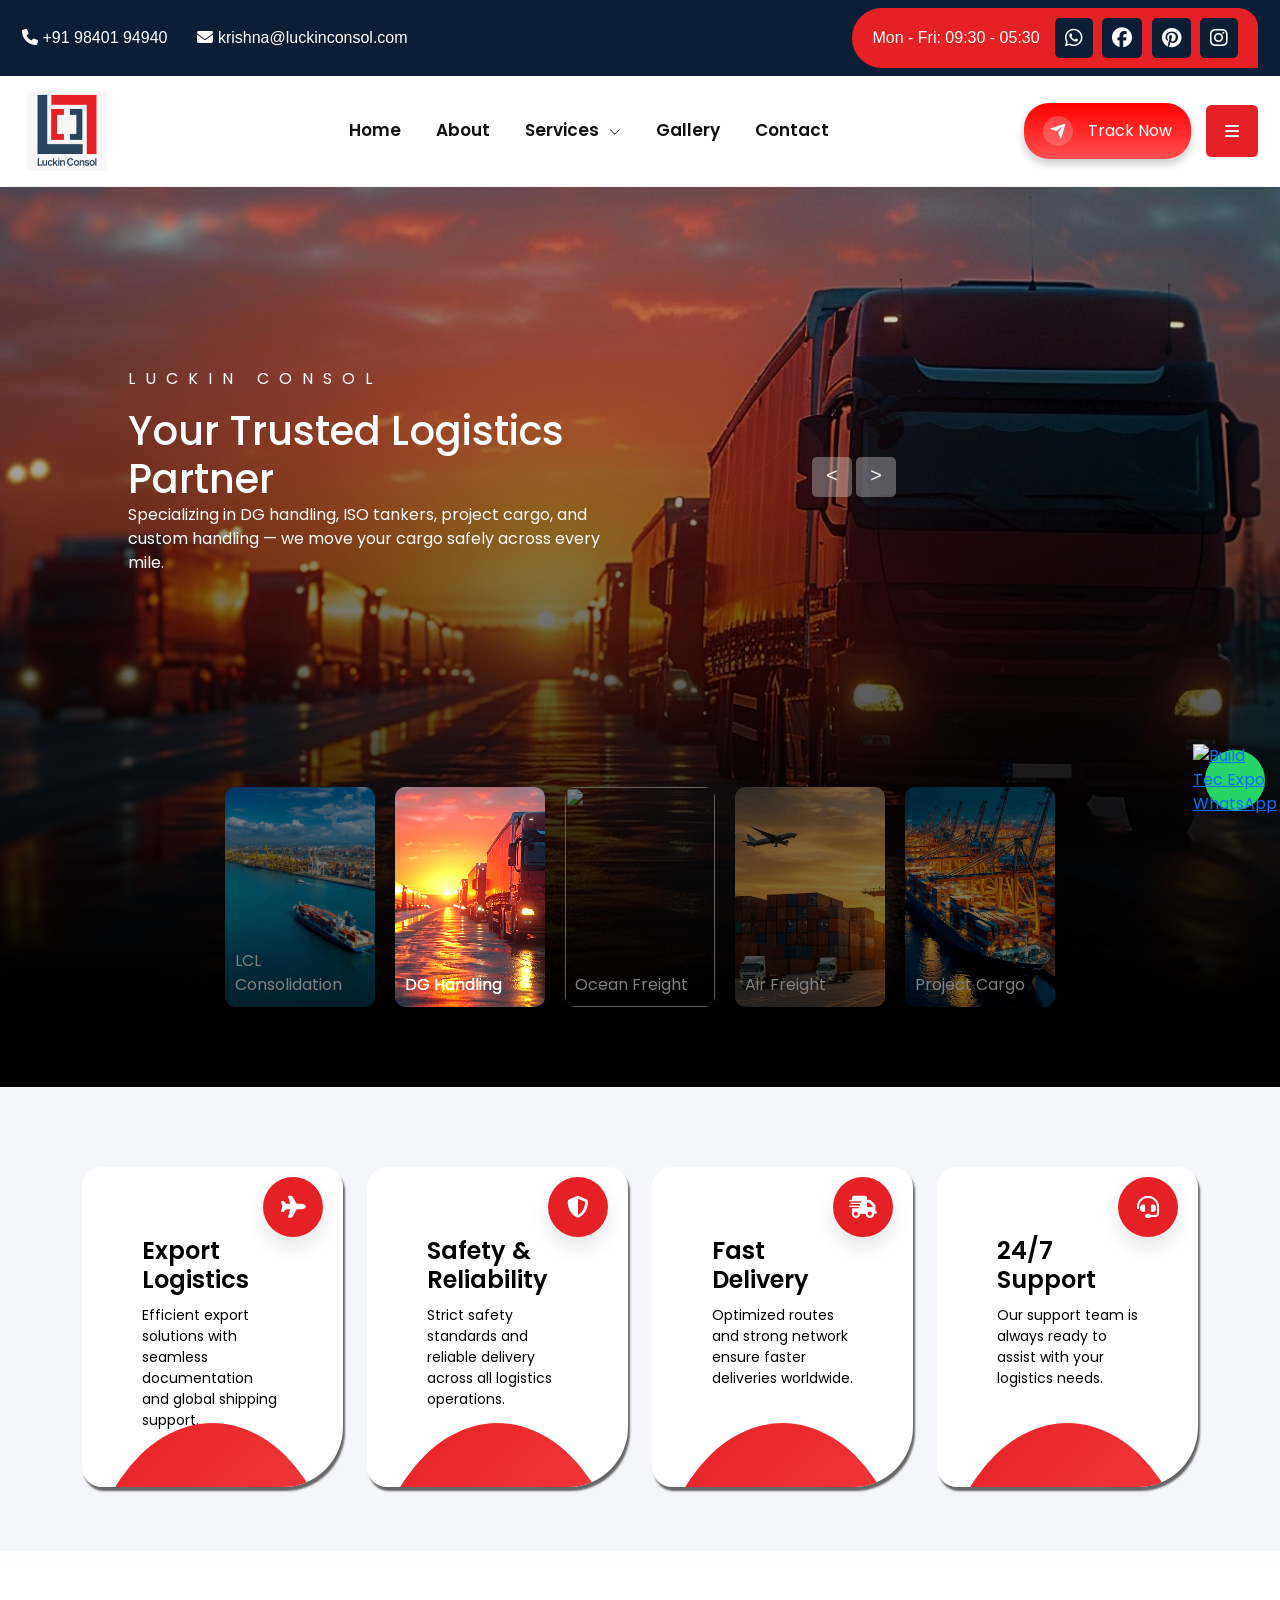
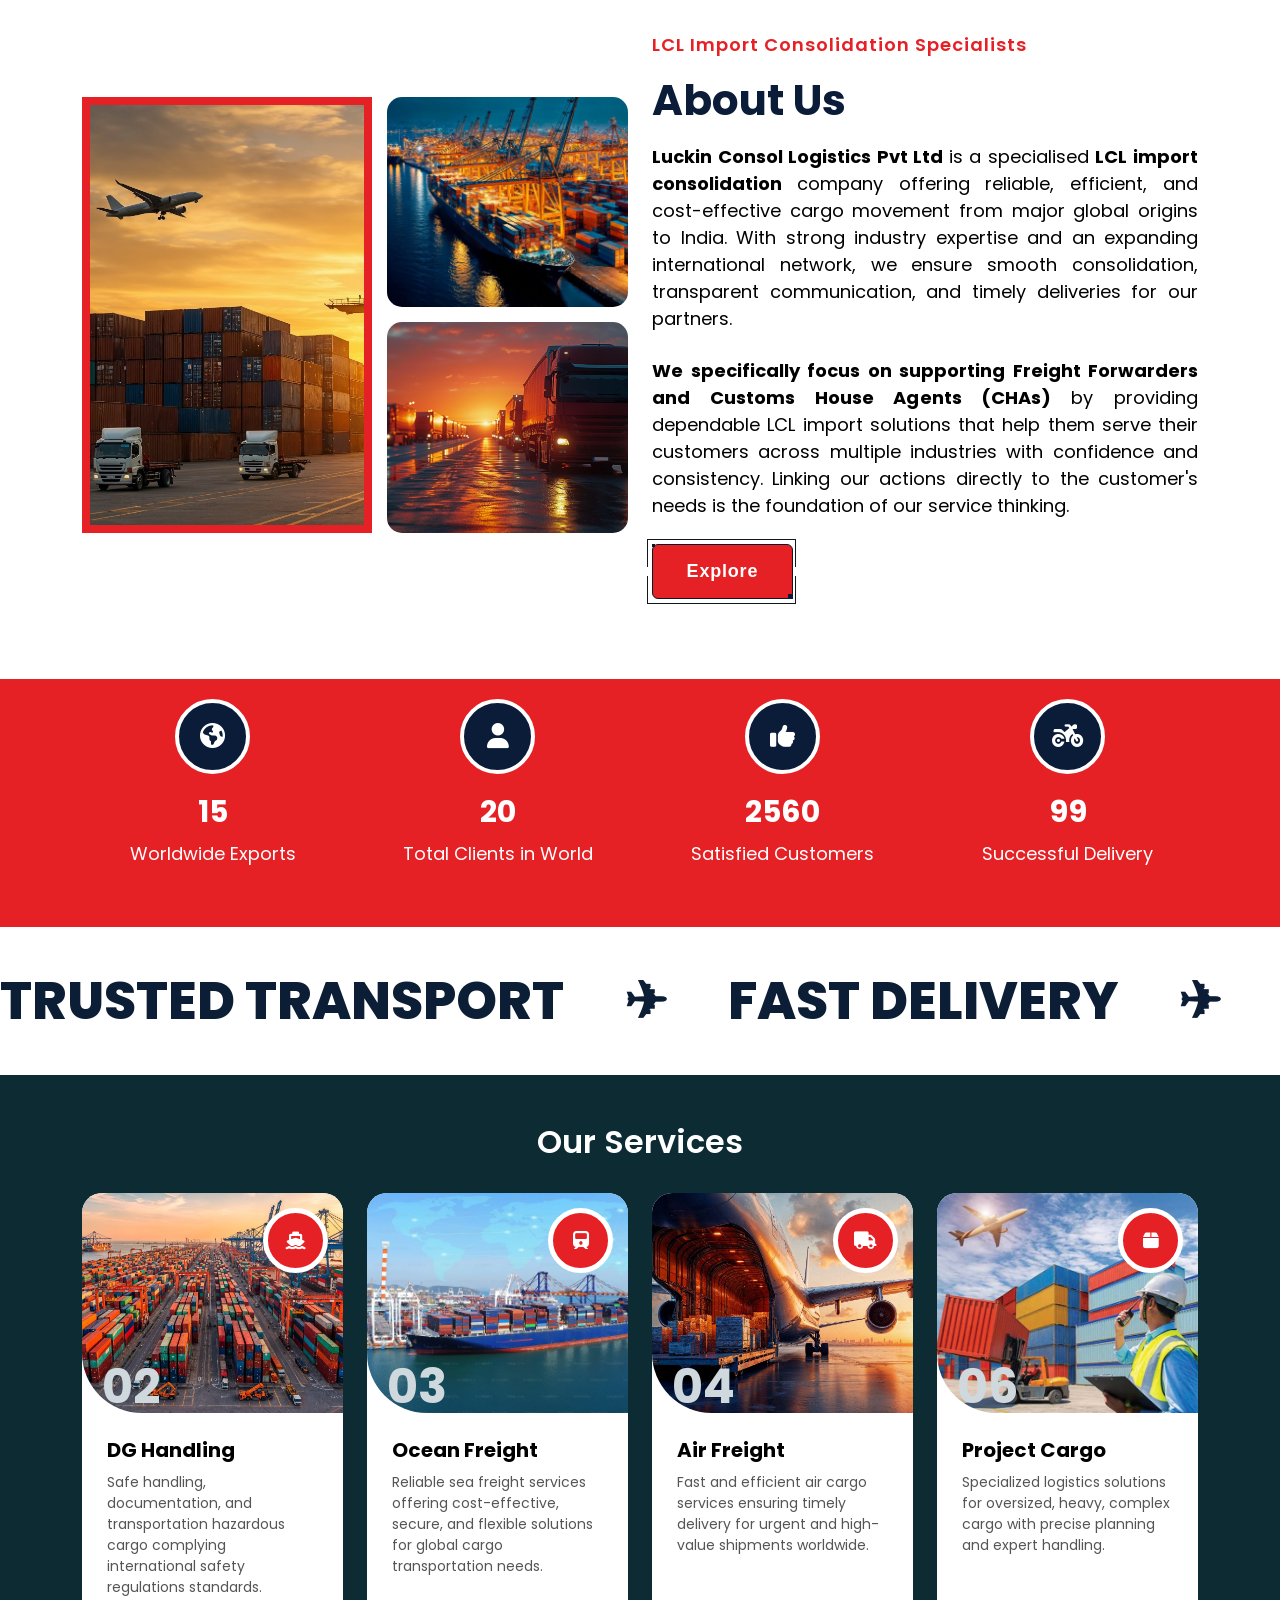
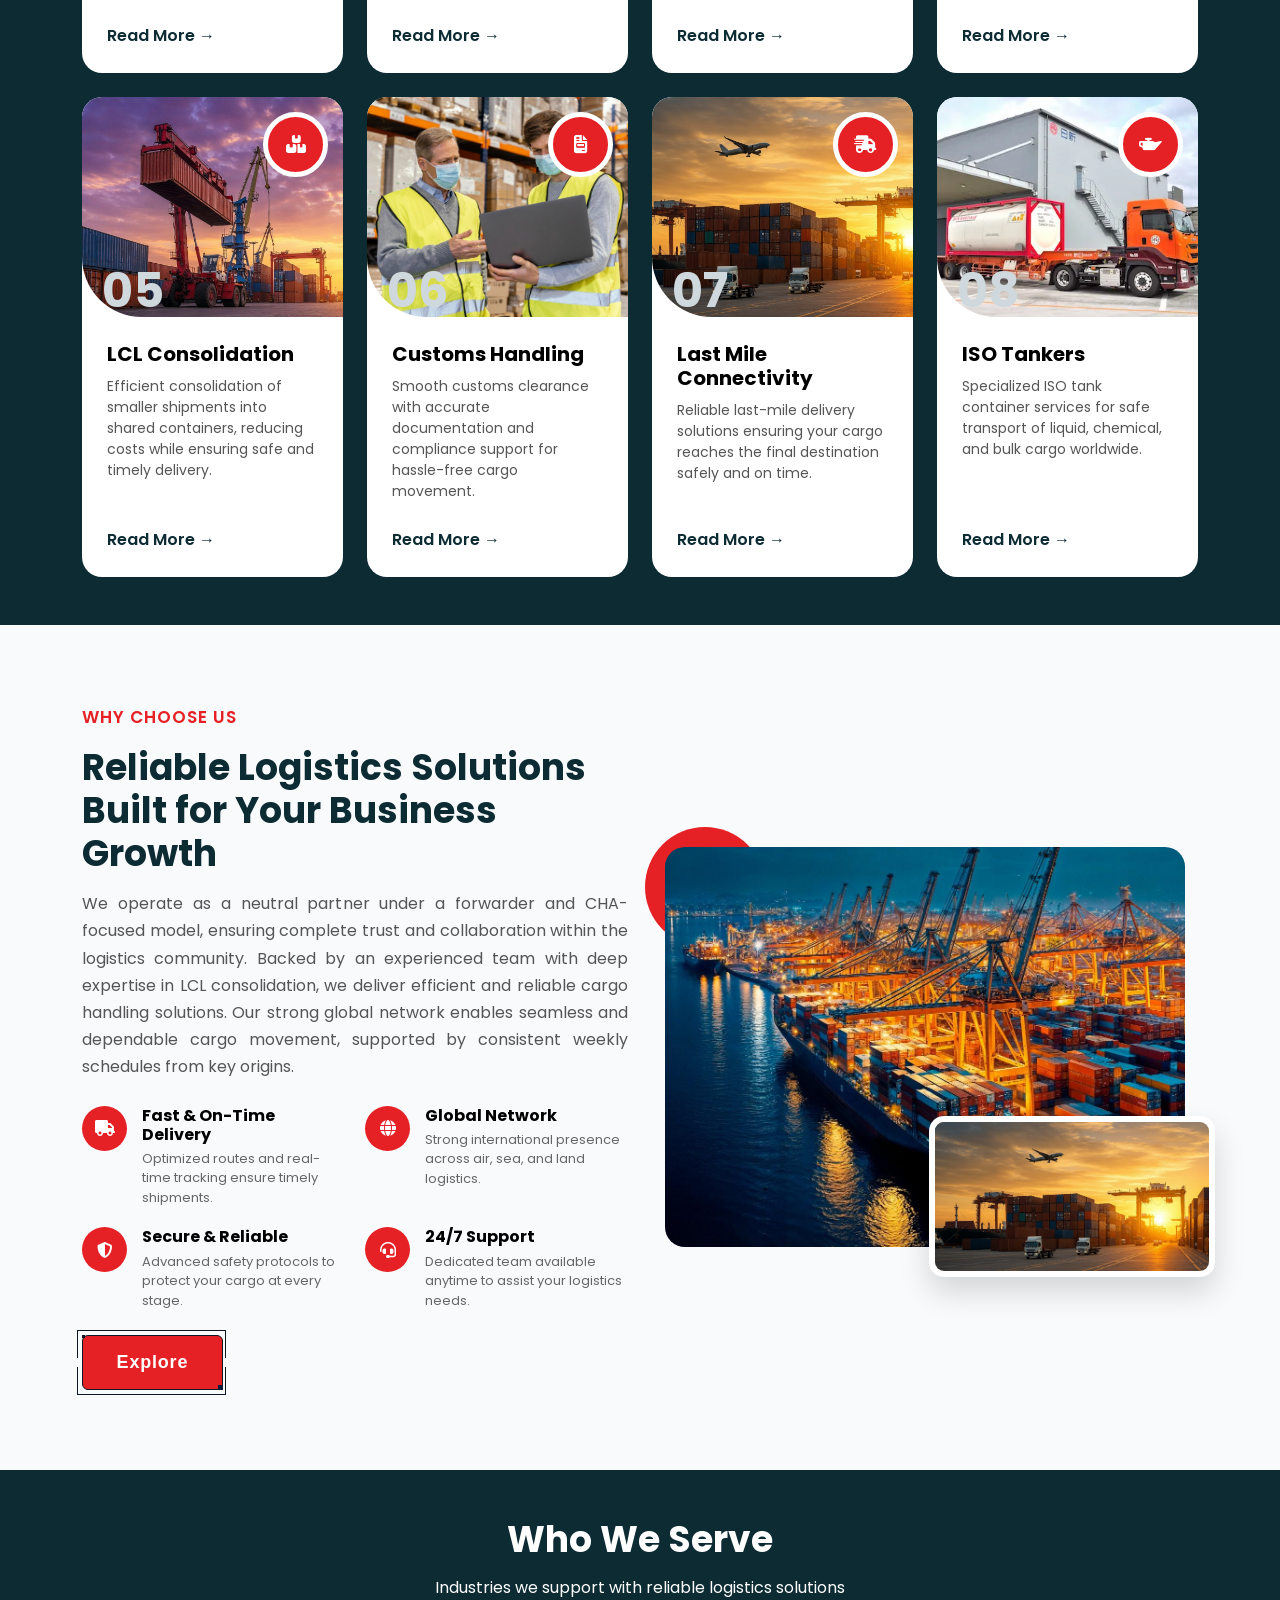
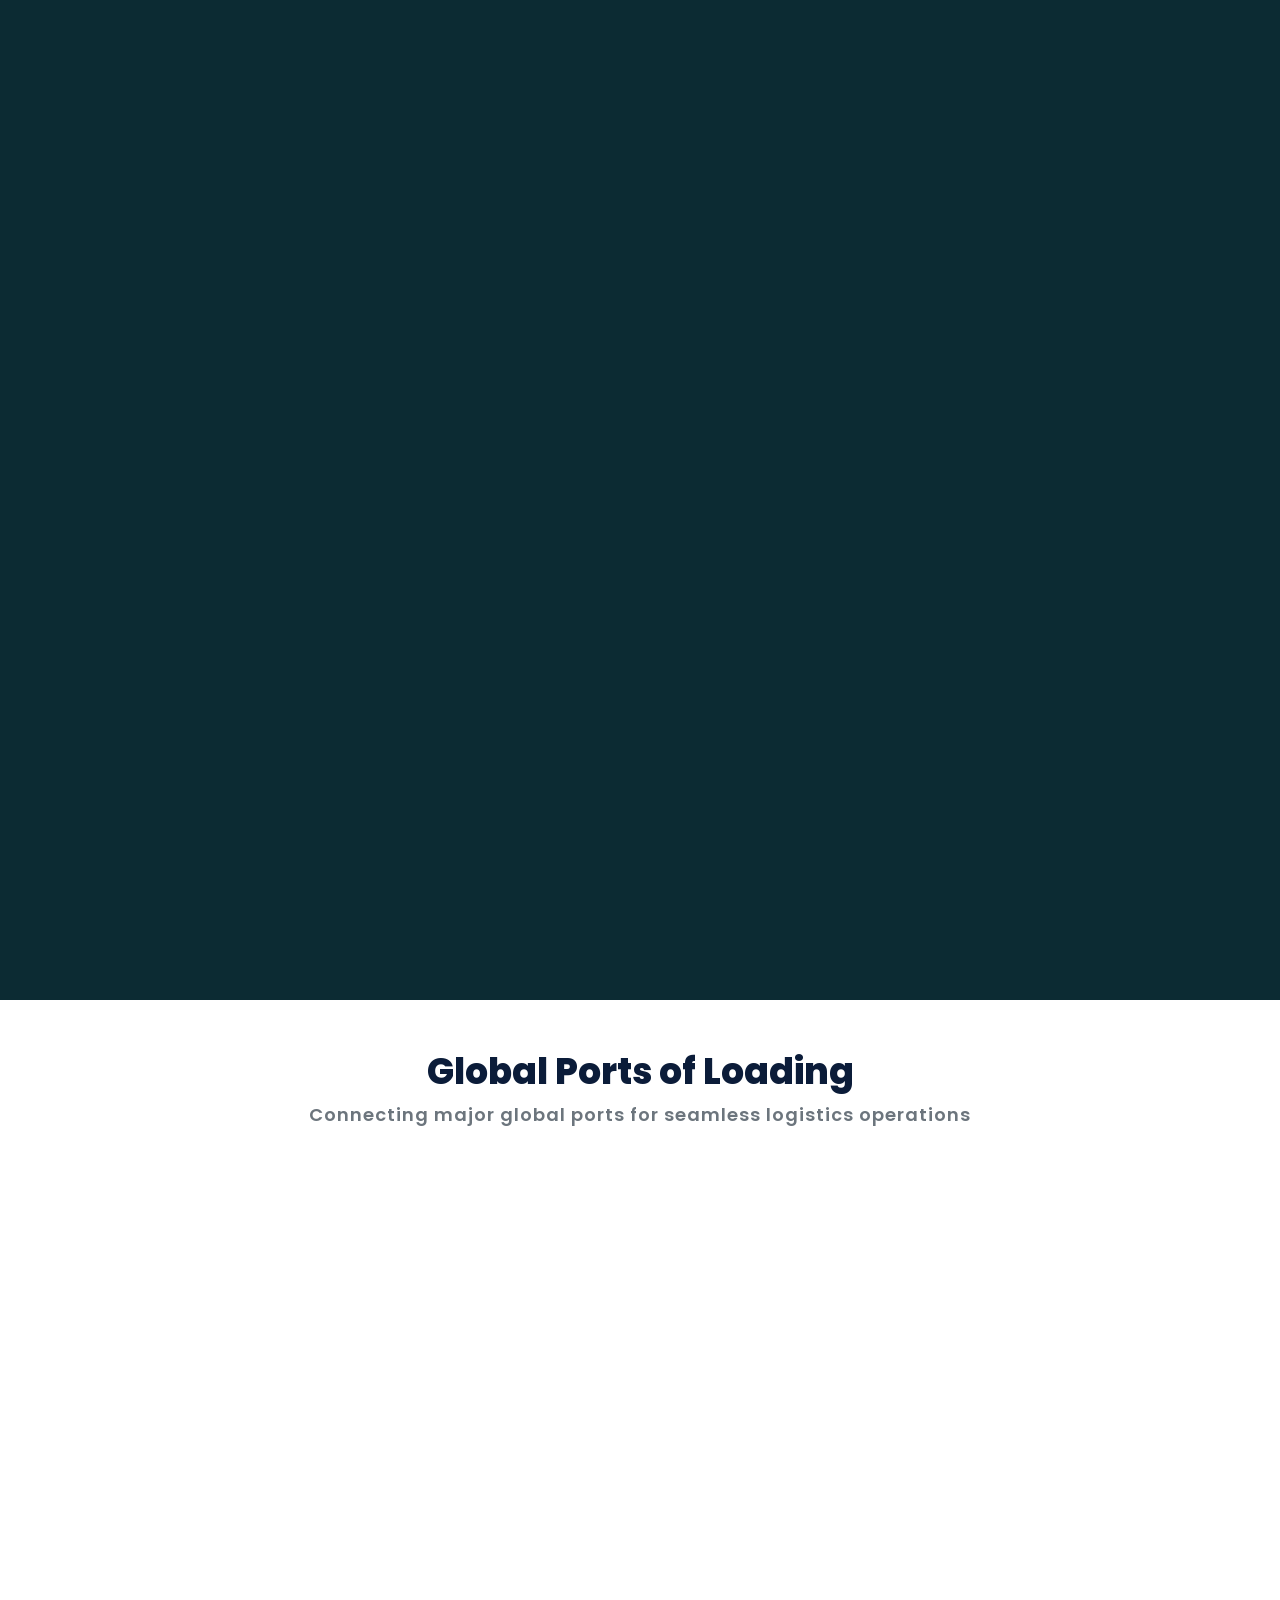
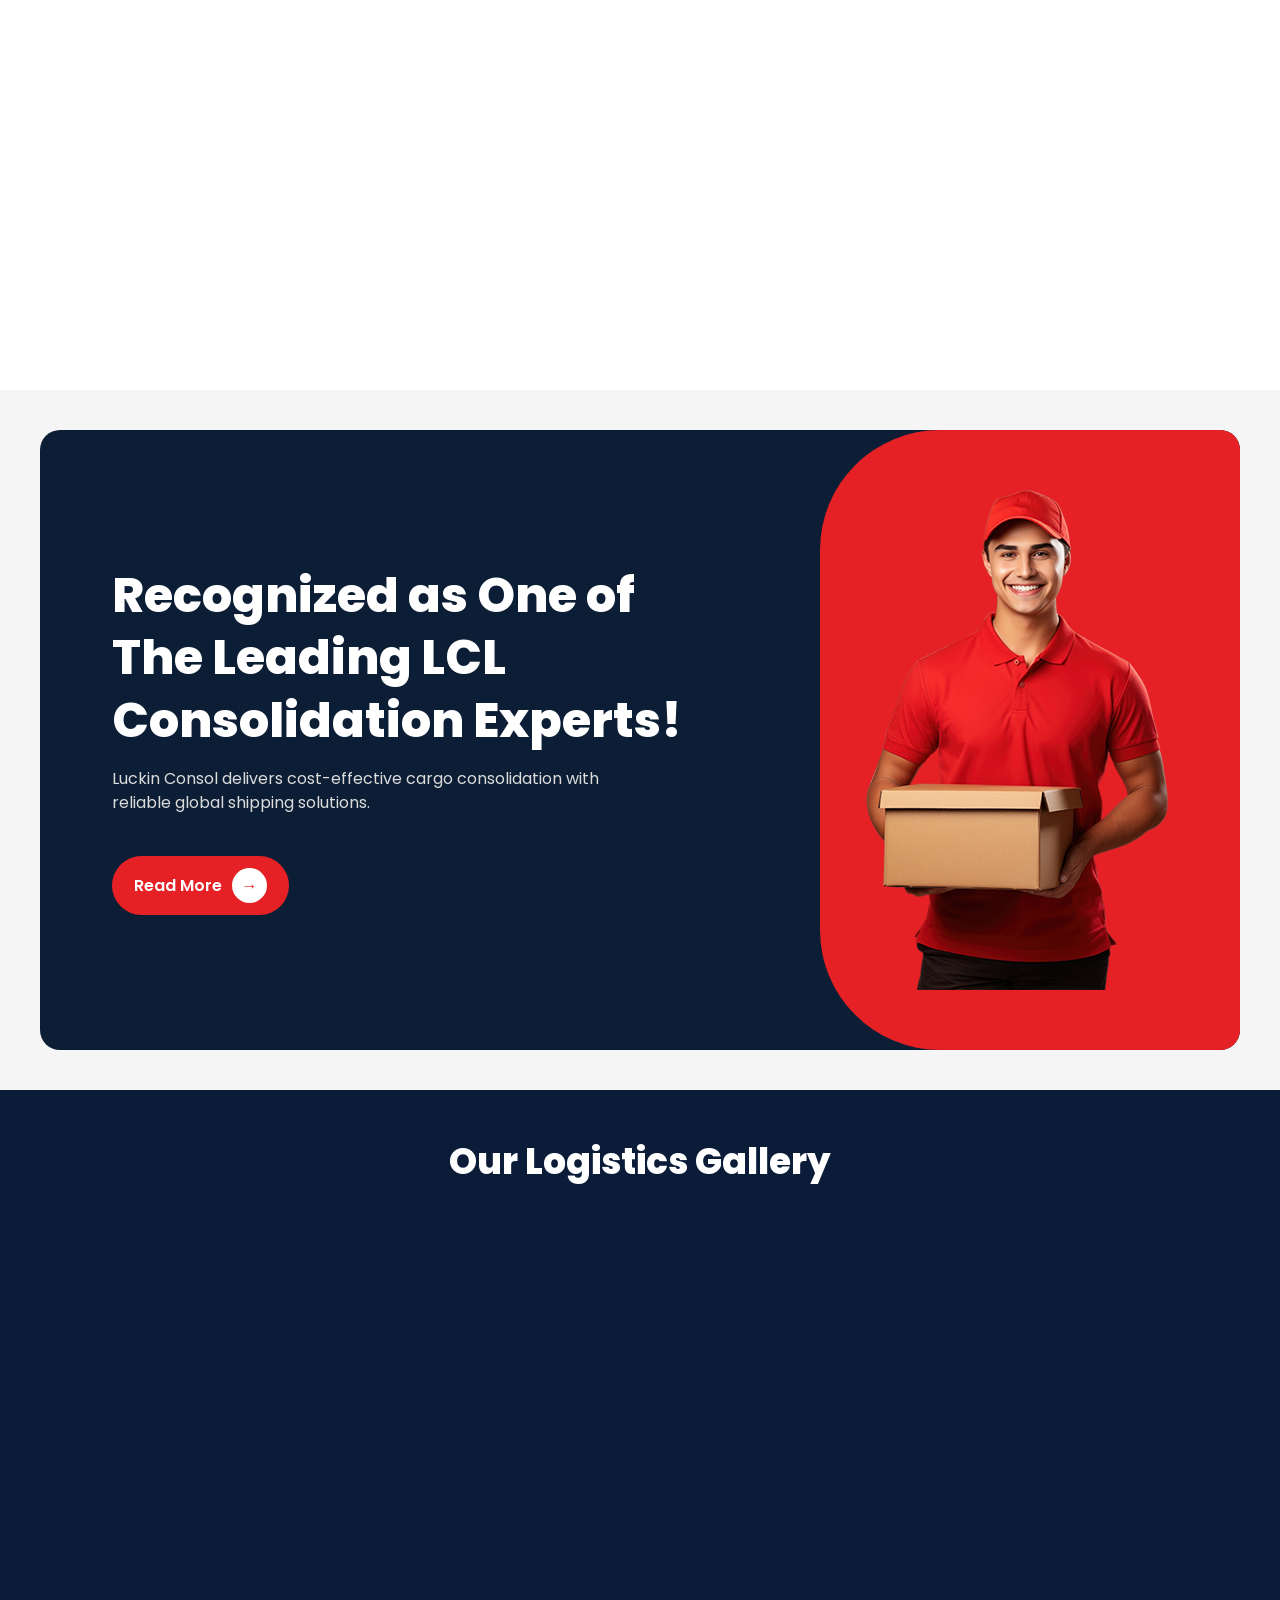
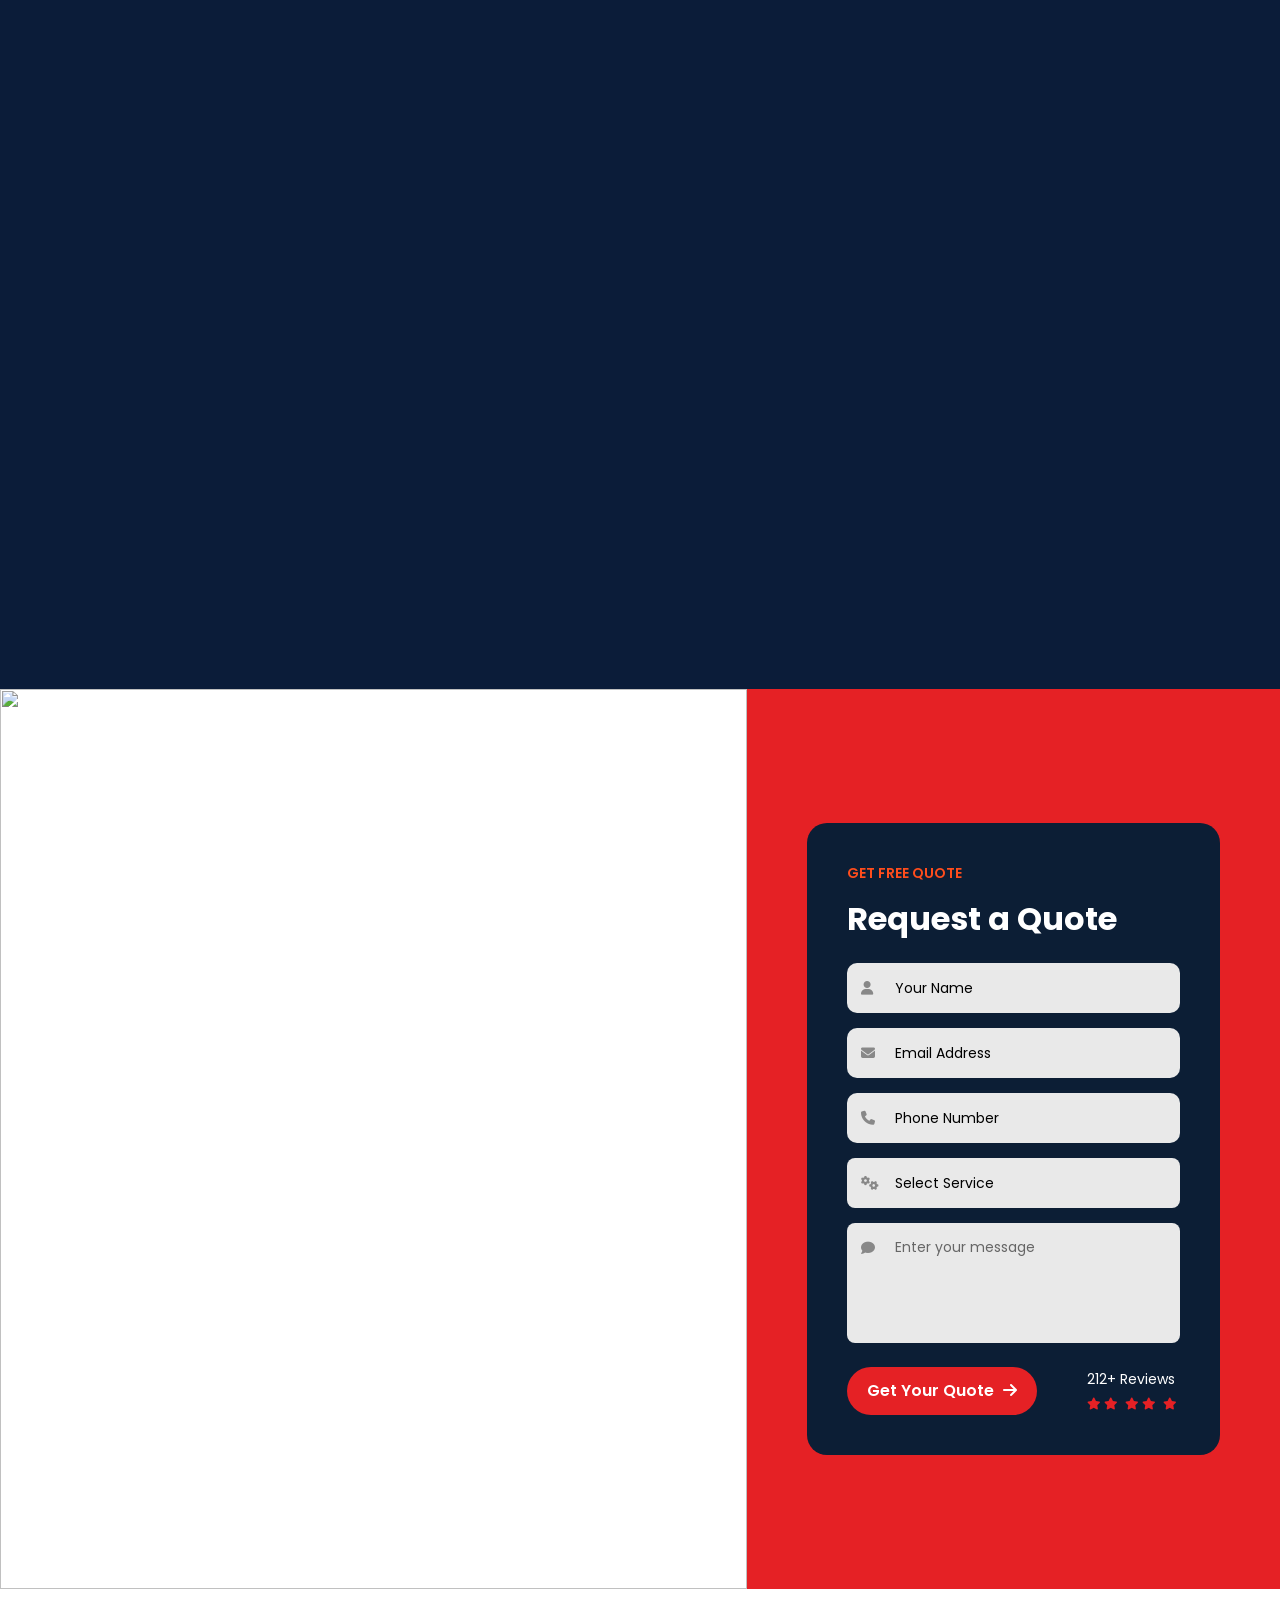
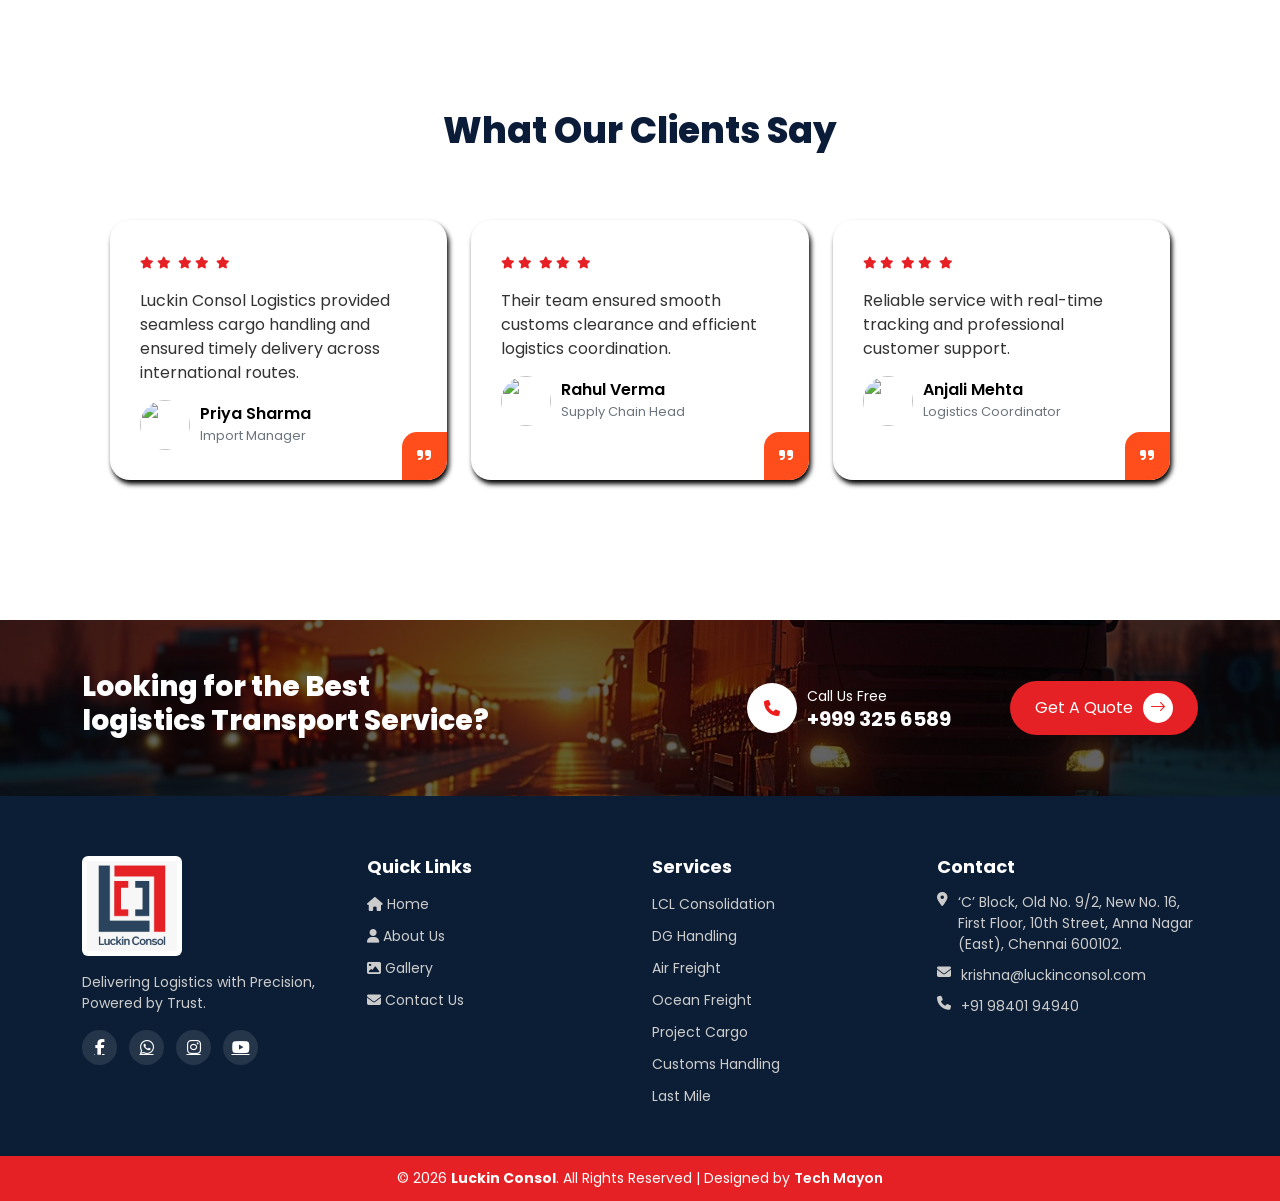
==== index.html @ 315c8190 "add" ====
<!DOCTYPE html>
<html lang="en">
<head>
    <meta charset="UTF-8">
    <meta name="viewport" content="width=device-width, initial-scale=1.0">
    <title>Home</title>
    <link rel="icon" type="image/png" sizes="16x16" href="images/favicon.png">
      <link href="https://cdn.jsdelivr.net/npm/bootstrap@5.3.8/dist/css/bootstrap.min.css" rel="stylesheet">
      <link href="https://unpkg.com/aos@2.3.1/dist/aos.css" rel="stylesheet">
      <link rel="icon" href="images/favicon.ico" type="image/x-icon">
      <link href="https://cdnjs.cloudflare.com/ajax/libs/font-awesome/6.5.0/css/all.min.css" rel="stylesheet">
<link href="https://fonts.googleapis.com/css2?family=Sora:wght@500;600;700&display=swap" rel="stylesheet">
<link rel="stylesheet" href="https://cdnjs.cloudflare.com/ajax/libs/font-awesome/6.5.0/css/all.min.css">
<link href="https://cdn.jsdelivr.net/npm/bootstrap-icons/font/bootstrap-icons.css" rel="stylesheet">
<link href="https://cdnjs.cloudflare.com/ajax/libs/font-awesome/6.5.0/css/all.min.css" rel="stylesheet">
<link href="https://fonts.googleapis.com/css2?family=Poppins:wght@400;600;800&display=swap" rel="stylesheet">

    <link rel="stylesheet" href="style.css">
</head>
<body>

<div id="lkc-preloader">
  <div class="lkc-loader">

    <!-- LOGO / NAME -->
    <h2 class="lkc-logo">Luckin Consol</h2>

    <!-- TRACK -->
    <div class="lkc-track">
      <div class="lkc-container-box"></div>
    </div>

    <!-- LOADING TEXT -->
    <p class="lkc-loading-text">Loading Logistics Experience...</p>

  </div>
</div>

<!-- TOP BAR -->
<div class="topbar">
  <div class="container-fluid d-flex justify-content-between align-items-center">

    <!-- LEFT -->
    <div class="top-left">
      <span><i class="fa-solid fa-phone"></i> +91 98401 94940</span>
      <span><i class="fa-solid fa-envelope"></i> krishna@luckinconsol.com</span>
    </div>

    <!-- RIGHT -->
    <div class="top-right">
      <span>Mon - Fri: 09:30 - 05:30</span>
      <div class="social">
        <a href="https://wa.me/917406213220?text=Hello%2C%20I%20would%20like%20to%20enquire%20about%20AgriPoultry%20Tec%20Expo.%20Could%20you%20please%20provide%20more%20details%20about%20exhibitor%20registration%2C%20stall%20booking%2C%20and%20visitor%20passes%3F" target="_blank" style="color: white;"><i class="fa-brands fa-whatsapp"></i></a>
        <a href="" target="_blank" style="color: white;"><i class="fa-brands fa-facebook"></i></a>
        <a href="" target="_blank" style="color: white;"><i class="fa-brands fa-pinterest"></i></a>
        <a href="" target="_blank" style="color: white;"><i class="fa-brands fa-instagram"></i></a>
      </div>
    </div>

  </div>
</div>



<header class="lx-header-wrapper">
  <div class="container-fluid lx-header-inner">

    <!-- LOGO -->
    <div class="lx-logo">
      <img src="images/mainlogo.jpeg" width="90px" alt="logo">
    </div>

    <!-- DESKTOP MENU -->
    <ul class="lx-nav-menu d-none d-lg-flex align-items-center mb-0">
      <li><a href="index.html">Home</a></li>
      <li><a href="about.html">About</a></li>

      <li class="nav-item dropdown">
        <a class="nav-link lx-service-link" href="#" data-bs-toggle="dropdown">
          Services <i class="bi bi-chevron-down lx-arrow-icon"></i>
        </a>

        <ul class="dropdown-menu lx-dropdown-box">
          <li><a class="dropdown-item" href="lclconsolidation.html">LCL Consolidation</a></li>
          <li><a class="dropdown-item" href="dghandling.html">DG Handling</a></li>
          <li><a class="dropdown-item" href="airfreight.html">Air Freight</a></li>
          <li><a class="dropdown-item" href="oceanfreight.html">Ocean Freight</a></li>
          <li><a class="dropdown-item" href="project.html">Project Cargo</a></li>
          <li><a class="dropdown-item" href="isotanker.html">Iso Tankers</a></li>
          <li><a class="dropdown-item" href="customshandling.html">Customs Handling</a></li>
          <li><a class="dropdown-item" href="lastmileconnectivity.html">Last Mile Connectivity</a></li>
        </ul>
      </li>

      <li><a href="gallery.html">Gallery</a></li>
      <li><a href="contact.html">Contact</a></li>
    </ul>

    <!-- RIGHT SIDE -->
    <div class="lx-right-area">

      <!-- MOBILE MENU BUTTON -->
      

      <!-- DESKTOP SIDEBAR BUTTON -->
     

      <!-- TRACK BUTTON -->
      <!-- From Uiverse.io by vikramsinghnegi --> 
<a href="contact.html" class="btn youtube-button">
  <div class="svg-wrapper-1">
    <div class="svg-wrapper">
      <svg
        height="24"
        width="24"
        viewBox="0 0 24 24"
        xmlns="http://www.w3.org/2000/svg"
      >
        <path d="M0 0h24v24H0z" fill="none"></path>
        <path
          d="M1.946 9.315c-.522-.174-.527-.455.01-.634l19.087-6.362c.529-.176.832.12.684.638l-5.454 19.086c-.15.529-.455.547-.679.045L12 14l6-8-8 6-8.054-2.685z"
          fill="currentColor"
        ></path>
      </svg>
    </div>
  </div>
  <span>Track Now</span>
</a>


 <div class="lx-hamburger-btn d-none d-lg-flex" data-bs-toggle="offcanvas" data-bs-target="#sidebarRight">
        <i class="fa-solid fa-bars"></i>
      </div>

      <div class="lx-hamburger-btn d-lg-none" data-bs-toggle="offcanvas" data-bs-target="#lxMobileMenu">
        <i class="fa-solid fa-bars"></i>
      </div>

    </div>

  </div>
</header>

<div class="offcanvas offcanvas-end sidebar-custom" id="sidebarRight">
  
  <!-- HEADER -->
  <div class="offcanvas-header">
    <img src="images/mainlogo.jpeg" class="sidebar-logo" alt="logo">
    <button class="btn-close btn-close-white" data-bs-dismiss="offcanvas"></button>
  </div>

  <!-- BODY -->
  <div class="offcanvas-body">

    <h4 class="sidebar-title">Luckin Consol Logistics</h4>

    <p class="sidebar-text">
      We specialize in LCL consolidation services, offering cost-effective, secure, and efficient cargo solutions across global shipping networks with reliable delivery and strong logistics support.
    </p>

    <!-- SERVICES -->
    <div class="sidebar-services">
      <h5>Our Services</h5>
      <ul>
        <li>✔ LCL Consolidation</li>
        <li>✔ Ocean Freight</li>
        <li>✔ Air Freight</li>
        <li>✔ Customs Clearance</li>
        <li>✔ Project Cargo</li>
      </ul>
    </div>

    <!-- CTA BUTTON -->
    <a href="contact.html" class="sidebar-btn">Get a Quote →</a>

  </div>
</div>


<!-- MOBILE SIDEBAR -->
<div class="offcanvas offcanvas-start lx-mobile-sidebar" tabindex="-1" id="lxMobileMenu">

  <!-- HEADER -->
  <div class="offcanvas-header">
    <img src="images/mainlogo.jpeg" width="80">
    <button type="button" class="btn-close" data-bs-dismiss="offcanvas"></button>
  </div>

  <!-- BODY -->
  <div class="offcanvas-body">

    <ul class="lx-mobile-menu">

      <li><a href="index.html">Home</a></li>
      <li><a href="about.html">About</a></li>

      <!-- DROPDOWN -->
      <li class="lx-mobile-dropdown">
        <a href="#" class="lx-mobile-toggle">
          Services <i class="bi bi-chevron-down"></i>
        </a>

        <ul class="lx-mobile-submenu">
          <li><a href="lclconsolidation.html">LCL Consolidation</a></li>
          <li><a href="dghandling.html">DG Handling</a></li>
          <li><a href="airfreight.html">Air Freight</a></li>
          <li><a href="oceanfreight.html">Ocean Freight</a></li>
          <li><a href="project.html">Project Cargo</a></li>
          <li><a href="isotanker.html">ISO Tankers</a></li>
          <li><a href="customshandling.html">Customs Handling</a></li>
          <li><a href="lastmileconnectivity.html">Last Mile Connectivity</a></li>
        </ul>
      </li>

      <li><a href="gallery.html">Gallery</a></li>
      <li><a href="contact.html">Contact</a></li>

    </ul>

  </div>
</div>

    <!-- Slider -->
<header>
    <div class="slider" >
       

        <div class="list ">
            <div class="item  active">
                <img src="images/hometwo.jpg" alt="">
                <div class="content">
                    <p>Luckin Consol</p>
                    <h2 style="font-size: 40px;">Seamless Logistics, Global Reach </h2>
                    <p>From LCL consolidation to air & ocean freight, we deliver reliable, efficient, and end-to-end logistics 
                        solutions tailored for your business</p>
            
                </div>
            </div>

             <div class="item">
                <img src="images/homeone.jpg" alt="">
                <div class="content">
                    <p>Luckin Consol</p>
                    <h2 style="font-size: 40px;">Your Trusted Logistics Partner </h2>
                    <p>Specializing in DG handling, ISO tankers, project cargo, and custom handling — we move your cargo 
safely across every mile. </p>
                </div>
            </div>

             <div class="item">
                <img src="images/oceanfreight.jpg" alt="">
                <div class="content">
                    <p>Luckin Consol</p>
                    <h2 style="font-size: 40px;">Fast, Safe & Smart Cargo Solutions </h2>
                    <p>Air freight, ocean freight, and last-mile connectivity — all under one roof to keep your business moving 
forward. 
</p>
                </div>
            </div>

                <div class="item  ">
                <img src="images/homefour.jpg" alt="">
                <div class="content">
                    <p>Luckin Consol</p>
                    <h2 style="font-size: 40px;">Seamless Logistics, Global Reach </h2>
                    <p>From LCL consolidation to air & ocean freight, we deliver reliable, efficient, and end-to-end logistics 
                    solutions tailored for your business</p>
                </div>
            </div>

             <div class="item">
                <img src="images/homefive.jpg" alt="">
                <div class="content">
                    <p>Luckin Consol</p>
                    <h2 style="font-size: 40px;">Your Trusted Logistics Partner </h2>
                    <p>Specializing in DG handling, ISO tankers, project cargo, and custom handling — we move your cargo 
                      safely across every mile. </p>
                </div>
            </div>
        </div>

        <div class="arrows">
            <button id="prev"><</button>
            <button id="next">></button>
        </div>

        <!-- thumbnail image -->

        <div class="thumbnail">
            <div class="item active"> <img src="images/hometwo.jpg" alt=""><div class="content">LCL Consolidation</div></div>
            <div class="item"> <img src="images/homeone.jpg" alt=""><div class="content">DG Handling</div></div>
            <div class="item"> <img src="images/oceanfreight.jpg" alt=""><div class="content">Ocean Freight</div></div>
            <div class="item"> <img src="images/homefour.jpg" alt=""><div class="content">Air Freight</div></div>
            <div class="item"> <img src="images/homefive.jpg" alt=""><div class="content">Project Cargo</div></div>
        </div>

    </div>
    </header>



    
   <section class="lxs-service-section">
  <div class="container">
    <div class="row g-4">

      <!-- CARD -->
      <div class="col-lg-3 col-md-6">
        <div class="lxs-card">
          <div class="lxs-icon">
            <i class="fas fa-plane"></i>
          </div>

          <h4>Export Logistics</h4>
          <p>Efficient export solutions with seamless documentation and global shipping support.</p>

          <div class="lxs-wave"></div>
        </div>
      </div>

      <!-- CARD -->
      <div class="col-lg-3 col-md-6">
        <div class="lxs-card">
          <div class="lxs-icon">
            <i class="fas fa-shield-alt"></i>
          </div>

          <h4>Safety & Reliability</h4>
          <p>Strict safety standards and reliable delivery across all logistics operations.</p>

          <div class="lxs-wave"></div>
        </div>
      </div>

      <!-- CARD -->
      <div class="col-lg-3 col-md-6">
        <div class="lxs-card">
          <div class="lxs-icon">
            <i class="fas fa-truck-fast"></i>
          </div>

          <h4>Fast Delivery</h4>
          <p>Optimized routes and strong network ensure faster deliveries worldwide.</p>

          <div class="lxs-wave"></div>
        </div>
      </div>

      <!-- CARD -->
      <div class="col-lg-3 col-md-6">
        <div class="lxs-card">
          <div class="lxs-icon">
            <i class="fas fa-headset"></i>
          </div>

          <h4>24/7 Support</h4>
          <p>Our support team is always ready to assist with your logistics needs.</p>

          <div class="lxs-wave"></div>
        </div>
      </div>

    </div>
  </div>
</section>


    



   <section class="logistics-section" style="margin-top: -1rem;">
        <div class="container">
            <div class="row align-items-center">

            <!-- LEFT IMAGES -->
            <div class="col-lg-6">
  <div class="lx-about-grid" data-aos="zoom-in">

    <!-- BIG IMAGE -->
    <div class="lx-about-big" style="border: 8px solid #E52125;">
      <img src="images/homefour.jpg" alt="" style="border-radius: 0px;">
    </div>

    <!-- SMALL IMAGES -->
    <div class="lx-about-small">
      <img src="images/homefive.jpg" alt="">
      <img src="images/homeone.jpg" alt="">
    </div>

  </div>
</div>

            <!-- RIGHT CONTENT -->
            <div class="col-lg-6">
                <p class="sub-title" data-aos="fade-down">LCL Import Consolidation Specialists</p>

                <h2 class="main-title" data-aos="fade-down">
                About Us
                </h2>

                <p class="description" data-aos="zoom-in">
                <strong>Luckin Consol Logistics Pvt Ltd </strong> is a specialised <strong> LCL import consolidation </strong> company offering reliable, efficient, and cost-effective cargo movement from major global origins to India. With strong industry expertise and an expanding international network, we ensure smooth consolidation, transparent communication, and timely deliveries for our partners.
                </p>
                <p class="description" data-aos="zoom-in"> <strong>We specifically focus on supporting Freight Forwarders and Customs House Agents (CHAs) </strong> by providing dependable LCL import solutions that help them serve their customers across multiple industries with confidence and consistency.

                Linking our actions directly to the customer's needs is the foundation of our service thinking.</p>
<!-- From Uiverse.io by faizanullah1999 --> 
            <div class="button-borders">
              <a href="about.html" class="btn primary-button" style="font-size: 18px;"> Explore 
              </a>
            </div>


            </div>

            </div>
        </div>
    </section>


    <!-- Google Font -->

  <section class="lx-counter-section" >
  <div class="container">
    <div class="row text-center">

      <!-- ITEM 1 -->
      <div class="col-lg-3 col-md-6 mb-4">
        <div class="lx-counter-box">
          <div class="lx-icon">
            <i class="fa-solid fa-earth-americas"></i>
          </div>
          <h2 class="lx-count" data-count="15">15+</h2>
          <p>Worldwide Exports</p>
        </div>
      </div>

      <!-- ITEM 2 -->
      <div class="col-lg-3 col-md-6 mb-4">
        <div class="lx-counter-box">
          <div class="lx-icon">
            <i class="fa-solid fa-user"></i>
          </div>
          <h2 class="lx-count" data-count="20">20+</h2>
          <p>Total Clients in World</p>
        </div>
      </div>

      <!-- ITEM 3 -->
      <div class="col-lg-3 col-md-6 mb-4">
        <div class="lx-counter-box">
          <div class="lx-icon">
            <i class="fa-solid fa-thumbs-up"></i>
          </div>
          <h2 class="lx-count" data-count="2560">2.56K</h2>
          <p>Satisfied Customers</p>
        </div>
      </div>

      <!-- ITEM 4 -->
      <div class="col-lg-3 col-md-6 mb-4">
        <div class="lx-counter-box">
          <div class="lx-icon">
            <i class="fa-solid fa-motorcycle"></i>
          </div>
          <h2 class="lx-count" data-count="99">99%</h2>
          <p>Successful Delivery</p>
        </div>
      </div>

    </div>
  </div>
</section>
    


       


     <section class="poppins-marquee">
        <div class="marquee-track">

            <div class="marquee-group">
            <span>TRUSTED TRANSPORT</span>
            <span class="plane">✈</span>
            <span>FAST DELIVERY</span>
            <span class="plane">✈</span>
            <span>GLOBAL LOGISTICS</span>
            <span class="plane">✈</span>
            </div>

            <!-- duplicate -->
            <div class="marquee-group">
            <span>TRUSTED TRANSPORT</span>
            <span class="plane">✈</span>
            <span>FAST DELIVERY</span>
            <span class="plane">✈</span>
            <span>GLOBAL LOGISTICS</span>
            <span class="plane">✈</span>
            </div>

        </div>
        </section>

      




    

<section class="py-5" style="background-color: #0c2b33;">
  <div class="container">
    <h2 style="text-align: center;font-weight: 600;margin-bottom: 2rem;color: white;">Our Services</h2>
    <div class="row g-4">

      <!-- CARD -->
      <div class="col-lg-3 col-md-6">
        <div class="lx-service-card">

          <!-- IMAGE -->
          <div class="lx-img-wrap">
            <img src="images/container.jpg" alt="">

            <!-- ICON -->
            <div class="lx-icons">
              <i class="fas fa-ship"></i>
            </div>

            <!-- NUMBER -->
            <div class="lx-number">02</div>
          </div>

          <!-- CONTENT -->
          <div class="lx-content">
            <h5>DG Handling</h5>
            <p>
              Safe handling, documentation, and transportation hazardous cargo complying international safety regulations standards.
            </p>

            <a href="dghandling.html" class="lx-link">Read More →</a>
          </div>

        </div>
      </div>

      <!-- CARD -->
      <div class="col-lg-3 col-md-6">
        <div class="lx-service-card">

          <div class="lx-img-wrap">
            <img src="images/ocean.webp" alt="">
            <div class="lx-icons"><i class="fas fa-train"></i></div>
            <div class="lx-number">03</div>
          </div>

          <div class="lx-content">
            <h5>Ocean Freight</h5>
            <p>
              Reliable sea freight services offering cost-effective, secure, and flexible solutions for global cargo transportation needs.
            </p>
            <a href="oceanfreight.html" class="lx-link">Read More →</a>
          </div>

        </div>
      </div>

      <!-- CARD -->
      <div class="col-lg-3 col-md-6">
        <div class="lx-service-card">

          <div class="lx-img-wrap">
            <img src="images/plane.jpg" alt="">
            <div class="lx-icons"><i class="fas fa-truck"></i></div>
            <div class="lx-number">04</div>
          </div>

          <div class="lx-content">
            <h5>Air Freight</h5>
            <p>
              Fast and efficient air cargo services ensuring timely delivery for urgent and high-value shipments worldwide.
            </p>
            <a href="airfreight.html" class="lx-link">Read More →</a>
          </div>

        </div>
      </div>

      <!-- CARD -->
      <div class="col-lg-3 col-md-6">
        <div class="lx-service-card">

          <div class="lx-img-wrap">
            <img src="images/customs.jpg" alt="">
            <div class="lx-icons"><i class="fas fa-box"></i></div>
            <div class="lx-number">06</div>
          </div>

          <div class="lx-content">
            <h5>Project Cargo</h5>
            <p>
              Specialized logistics solutions for oversized, heavy, complex cargo with precise planning and expert handling.
            </p>
            <a href="project.html" class="lx-link">Read More →</a>
          </div>

        </div>
      </div>


      
<!-- CARD 5 -->
<div class="col-lg-3 col-md-6">
  <div class="lx-service-card">

    <div class="lx-img-wrap">
      <img src="images/shipping.jpg" alt="">
      <div class="lx-icons"><i class="fas fa-boxes"></i></div>
      <div class="lx-number">05</div>
    </div>

    <div class="lx-content">
      <h5>LCL Consolidation</h5>
      <p>
        Efficient consolidation of smaller shipments into shared containers, reducing costs while ensuring safe and timely delivery.
      </p>
      <a href="lclconsolidation.html" class="lx-link">Read More →</a>
    </div>

  </div>
</div>

<!-- CARD 6 -->
<div class="col-lg-3 col-md-6">
  <div class="lx-service-card">

    <div class="lx-img-wrap">
      <img src="images/menware.jpg" alt="">
      <div class="lx-icons"><i class="fas fa-file-invoice"></i></div>
      <div class="lx-number">06</div>
    </div>

    <div class="lx-content">
      <h5>Customs Handling</h5>
      <p>
        Smooth customs clearance with accurate documentation and compliance support for hassle-free cargo movement.
      </p>
      <a href="customshandling.html" class="lx-link">Read More →</a>
    </div>

  </div>
</div>

<!-- CARD 7 -->
<div class="col-lg-3 col-md-6">
  <div class="lx-service-card">

    <div class="lx-img-wrap">
      <img src="images/homefour.jpg" alt="">
      <div class="lx-icons"><i class="fas fa-truck-fast"></i></div>
      <div class="lx-number">07</div>
    </div>

    <div class="lx-content">
      <h5>Last Mile Connectivity</h5>
      <p>
        Reliable last-mile delivery solutions ensuring your cargo reaches the final destination safely and on time.
      </p>
      <a href="lastmileconnectivity.html" class="lx-link">Read More →</a>
    </div>

  </div>
</div>

<!-- CARD 8 -->
<div class="col-lg-3 col-md-6">
  <div class="lx-service-card">

    <div class="lx-img-wrap">
      <img src="images/iso.webp" alt="">
      <div class="lx-icons"><i class="fas fa-oil-can"></i></div>
      <div class="lx-number">08</div>
    </div>

    <div class="lx-content">
      <h5>ISO Tankers</h5>
      <p>
        Specialized ISO tank container services for safe transport of liquid, chemical, and bulk cargo worldwide.
      </p>
      <a href="isotanker.html" class="lx-link">Read More →</a>
    </div>

  </div>
</div>

    </div>
  </div>
</section>

    <section class="logix-why-pro">
  <div class="container">
    <div class="row align-items-center">

      <!-- LEFT CONTENT -->
      <div class="col-lg-6">
        <div class="logix-why-text">

          <p class="logix-tag" data-aos="fade-down">WHY CHOOSE US</p>

          <h2 data-aos="fade-down">
            Reliable Logistics Solutions <br>
            Built for Your Business Growth
          </h2>

          <p class="logix-desc" data-aos="zoom-in">
            We operate as a neutral partner under a forwarder and CHA-focused model, ensuring complete trust and collaboration within the logistics community. Backed by an experienced team with deep expertise in LCL consolidation, we deliver efficient and reliable cargo handling solutions. Our strong global network enables seamless and dependable cargo movement, supported by consistent weekly schedules from key origins.
          </p>

          <!-- FEATURES -->
          <div class="logix-why-features" data-aos="zoom-in">

            <div class="logix-feature">
              <i class="fas fa-truck"></i>
              <div>
                <h5>Fast & On-Time Delivery</h5>
                <p>Optimized routes and real-time tracking ensure timely shipments.</p>
              </div>
            </div>

            <div class="logix-feature" data-aos="zoom-in">
              <i class="fas fa-globe"></i>
              <div>
                <h5>Global Network</h5>
                <p>Strong international presence across air, sea, and land logistics.</p>
              </div>
            </div>

            <div class="logix-feature" data-aos="zoom-in">
              <i class="fas fa-shield-alt"></i>
              <div>
                <h5>Secure & Reliable</h5>
                <p>Advanced safety protocols to protect your cargo at every stage.</p>
              </div>
            </div>

            <div class="logix-feature" data-aos="zoom-in">
              <i class="fas fa-headset"></i>
              <div>
                <h5>24/7 Support</h5>
                <p>Dedicated team available anytime to assist your logistics needs.</p>
              </div>
            </div>

          </div>

          <!-- BUTTON -->
          <div class="button-borders">
              <a href="about.html" class="btn primary-button" style="font-size: 18px;"> Explore 
              </a>
            </div>

        </div>
      </div>

      <!-- RIGHT IMAGE -->
     <div class="col-lg-6">
  <div class="lx-img-layout">

    <!-- MAIN IMAGE -->
    <div class="lx-img-main">
      <img src="images/homefive.jpg" alt="">
    </div>

    <!-- SMALL FLOATING IMAGE -->
    <div class="lx-img-float">
      <img src="images/homefour.jpg" alt="">
    </div>

    <!-- OPTIONAL SHAPE -->
    <div class="lx-img-shape"></div>

  </div>
</div>

    </div>
  </div>
</section>


<section class="lx-serve-cards py-5" style="background-color: #0c2b33;">
  <div class="container">

    <!-- HEADER -->
    <div class="text-center mb-5">
      <h2 class="lx-title text-white">Who We Serve</h2>
      <p class="lx-sub text-white">Industries we support with reliable logistics solutions</p>
    </div>

    <div class="row g-4">

      <!-- CARD -->
      <div class="col-lg-4 col-md-6" data-aos="flip-up">
        <div class="lx-card">
          <div class="lx-iconss"><i class="fas fa-globe"></i></div>
          <span class="lx-numbers">01</span>
          <h5>Freight Forwarders</h5>
          <p>Seamless global logistics operations.</p>
        </div>
      </div>

      <!-- CARD --> 
      <div class="col-lg-4 col-md-6" data-aos="flip-up">
        <div class="lx-card">
          <div class="lx-iconss"><i class="fas fa-file-contract"></i></div>
          <span class="lx-numbers">02</span>
          <h5>Customs House Agents</h5>
          <p>Compliance-driven coordination support.</p>
        </div>
      </div>

      <!-- CARD -->
      <div class="col-lg-4 col-md-6" data-aos="flip-up">
        <div class="lx-card">
          <div class="lx-iconss"><i class="fas fa-box"></i></div>
          <span class="lx-numbers">03</span>
          <h5>FMCG & Consumer Goods</h5>
          <p>Optimized fast-moving supply chains.</p>
        </div>
      </div>

      <!-- CARD -->
      <div class="col-lg-4 col-md-6" data-aos="flip-up">
        <div class="lx-card">
          <div class="lx-iconss"><i class="fas fa-laptop"></i></div>
          <span class="lx-numbers">04</span>
          <h5>Electronics</h5>
          <p>Safe transport of sensitive equipment.</p>
        </div>
      </div>

      <!-- CARD -->
      <div class="col-lg-4 col-md-6" data-aos="flip-up">
        <div class="lx-card">
          <div class="lx-iconss"><i class="fas fa-car"></i></div>
          <span class="lx-numbers">05</span>
          <h5>Automotive Components</h5>
          <p>Efficient automotive logistics flow.</p>
        </div>
      </div>

      <!-- CARD -->
      <div class="col-lg-4 col-md-6" data-aos="flip-up">
        <div class="lx-card">
          <div class="lx-iconss"><i class="fas fa-tshirt"></i></div>
          <span class="lx-numbers">06</span>
          <h5>Textiles & Apparel</h5>
          <p>Reliable global fashion logistics.</p>
        </div>
      </div>

      <!-- CARD -->
      <div class="col-lg-4 col-md-6" data-aos="flip-up">
        <div class="lx-card">
          <div class="lx-iconss"><i class="fas fa-industry"></i></div>
          <span class="lx-numbers">07</span>
          <h5>Industrial Machinery</h5>
          <p>Heavy equipment handled with care.</p>
        </div>
      </div>

      <!-- CARD -->
      <div class="col-lg-4 col-md-6" data-aos="flip-up">
        <div class="lx-card">
          <div class="lx-iconss"><i class="fas fa-flask"></i></div>
          <span class="lx-numbers">08</span>
          <h5>Non-Hazardous Chemicals</h5>
          <p>Secure chemical logistics solutions.</p>
        </div>
      </div>

      <!-- CARD -->
      <div class="col-lg-4 col-md-6" data-aos="flip-up">
        <div class="lx-card">
          <div class="lx-iconss"><i class="fas fa-shopping-cart"></i></div>
          <span class="lx-numbers">09</span>
          <h5>Retail & E-commerce</h5>
          <p>Fast last-mile delivery services.</p>
        </div>
      </div>

      <!-- CARD -->
      <div class="col-lg-4 col-md-6" data-aos="flip-up">
        <div class="lx-card">
          <div class="lx-iconss"><i class="fas fa-building"></i></div>
          <span class="lx-numbers">10</span>
          <h5>SMEs</h5>
          <p>Scalable logistics for growing businesses.</p>
        </div>
      </div>

    </div>
  </div>
</section>

<section class="logix-ports-section">
  <div class="container">

    <!-- HEADING -->
    <div class="text-center mb-5">
      <h2 class="logix-title" data-aos="fade-down">Global Ports of Loading</h2>
      <p class="logix-sub">Connecting major global ports for seamless logistics operations</p>
    </div>

    <div class="row g-4">

      <!-- PORT CARD -->
      <div class="col-lg-3 col-md-4 col-12"  data-aos="flip-up">
        <div class="logix-port-card">
          <i class="fas fa-anchor"></i>
          <h6>Shanghai</h6>
          <p>China</p>
        </div>
      </div>

      <div class="col-lg-3 col-md-4 col-12" data-aos="flip-up">
        <div class="logix-port-card">
          <i class="fas fa-anchor"></i>
          <h6>Shenzhen</h6>
          <p>China</p>
        </div>
      </div>

      <div class="col-lg-3 col-md-4 col-12" data-aos="flip-up">
        <div class="logix-port-card">
          <i class="fas fa-anchor"></i>
          <h6>Qingdao</h6>
          <p>China</p>
        </div>
      </div>

      <div class="col-lg-3 col-md-4 col-12"  data-aos="flip-up">
        <div class="logix-port-card">
          <i class="fas fa-anchor"></i>
          <h6>Ningbo</h6>
          <p>China</p>
        </div>
      </div>

      <div class="col-lg-3 col-md-4 col-12" data-aos="flip-up">
        <div class="logix-port-card">
          <i class="fas fa-anchor"></i>
          <h6>Tianjin</h6>
          <p>China</p>
        </div>
      </div>

      <div class="col-lg-3 col-md-4 col-12" data-aos="flip-up">
        <div class="logix-port-card">
          <i class="fas fa-anchor"></i>
          <h6>Hong Kong</h6>
          <p>China SAR</p>
        </div>
      </div>

      <div class="col-lg-3 col-md-4 col-12" data-aos="flip-up">
        <div class="logix-port-card">
          <i class="fas fa-anchor"></i>
          <h6>Busan</h6>
          <p>South Korea</p>
        </div>
      </div>

      <div class="col-lg-3 col-md-4 col-12" data-aos="flip-up">
        <div class="logix-port-card">
          <i class="fas fa-anchor"></i>
          <h6>Taiwan</h6>
          <p>Taiwan</p>
        </div>
      </div>

      <div class="col-lg-3 col-md-4 col-12" data-aos="flip-up">
        <div class="logix-port-card">
          <i class="fas fa-anchor"></i>
          <h6>Bangkok</h6>
          <p>Thailand</p>
        </div>
      </div>

      <div class="col-lg-3 col-md-4 col-12" data-aos="flip-up">
        <div class="logix-port-card">
          <i class="fas fa-anchor"></i>
          <h6>Haiphong</h6>
          <p>Vietnam</p>
        </div>
      </div>

      <div class="col-lg-3 col-md-4 col-12" data-aos="flip-up">
        <div class="logix-port-card">
          <i class="fas fa-anchor"></i>
          <h6>Ho Chi Minh City</h6>
          <p>Vietnam</p>
        </div>
      </div>

      <div class="col-lg-3 col-md-4 col-12" data-aos="flip-up">
        <div class="logix-port-card">
          <i class="fas fa-anchor"></i>
          <h6>Singapore</h6>
          <p>Singapore</p>
        </div>
      </div>

      <div class="col-lg-3 col-md-4 col-12" data-aos="flip-up">
        <div class="logix-port-card">
          <i class="fas fa-anchor"></i>
          <h6>Port Klang</h6>
          <p>Malaysia</p>
        </div>
      </div>

      <div class="col-lg-3 col-md-4 col-12" data-aos="flip-up">
        <div class="logix-port-card">
          <i class="fas fa-anchor"></i>
          <h6>Penang</h6>
          <p>Malaysia</p>
        </div>
      </div>

      <div class="col-lg-3 col-md-4 col-12" data-aos="flip-up">
        <div class="logix-port-card">
          <i class="fas fa-anchor"></i>
          <h6>Hamburg</h6>
          <p>Germany</p>
        </div>
      </div>

    </div>
  </div>
</section>

<section class="hero-section">
  <div class="container-fluid">
    <div class="hero-box row align-items-center">

      <!-- LEFT CONTENT -->
      <div class="col-lg-7 hero-content">
        <h1>
         Recognized as One of The
Leading LCL Consolidation Experts!
        </h1>

        <p>
       Luckin Consol delivers cost-effective cargo consolidation with reliable global shipping solutions.
        </p>

        <a href="contact.html" class="hero-btn">
          Read More
          <span class="arrow-circle">→</span>
        </a>
      </div>

      <!-- RIGHT IMAGE -->
      <div class="col-lg-5 hero-img">
        <img src="images/person.png" alt="delivery boy" />
      </div>

    </div>
  </div>
</section>




<section class="logix-gallery">
  <div class="container">

    <!-- HEADING -->
    <div class="text-center mb-5">
      <h2 class="logix-title text-white">Our Logistics Gallery</h2>
    </div>

    <div class="row g-4">

      <!-- CARD -->
      <!-- Repeat 9 times -->
      <div class="col-lg-4 col-md-6" data-aos="flip-up">
        <div class="logix-gallery-card">
          <img src="images/ocean.webp">

          <div class="logix-overlay">
            <h5>Sea Freight</h5>
            <a href="contact.html"><i class="fas fa-arrow-right"></i></a>
          </div>
        </div>
      </div>

      <div class="col-lg-4 col-md-6" data-aos="flip-up">
        <div class="logix-gallery-card">
          <img src="images/plane.jpg">
          <div class="logix-overlay">
            <h5>Air Cargo</h5>
            <a href="contact.html"><i class="fas fa-arrow-right"></i></a>
          </div>
        </div>
      </div>

      <div class="col-lg-4 col-md-6" data-aos="flip-up"> 
        <div class="logix-gallery-card">
          <img src="images/homethree.jpg">
          <div class="logix-overlay">
            <h5>Warehousing</h5>
            <a href="contact.html"><i class="fas fa-arrow-right"></i></a>
          </div>
        </div>
      </div>

      <!-- ROW 2 -->
      <div class="col-lg-4 col-md-6" data-aos="flip-up">
        <div class="logix-gallery-card">
          <img src="images/container.jpg">
          <div class="logix-overlay">
            <h5>Container Loading</h5>
            <a href="contact.html"><i class="fas fa-arrow-right"></i></a>
          </div>
        </div>
      </div>

      <div class="col-lg-4 col-md-6" data-aos="flip-up"> 
        <div class="logix-gallery-card">
          <img src="images/iso.webp">
          <div class="logix-overlay">
            <h5>Truck Delivery</h5>
            <a href="contact.html"><i class="fas fa-arrow-right"></i></a>
          </div>
        </div>
      </div>

      <div class="col-lg-4 col-md-6" data-aos="flip-up">
        <div class="logix-gallery-card">
          <img src="images/menware.jpg">
          <div class="logix-overlay">
            <h5>Port Handling</h5>
            <a href="contact.html"><i class="fas fa-arrow-right"></i></a>
          </div>
        </div>
      </div>

      <!-- ROW 3 -->
      <div class="col-lg-4 col-md-6" data-aos="flip-up">
        <div class="logix-gallery-card">
          <img src="images/last.jpg">
          <div class="logix-overlay">
            <h5>Last Mile Delivery</h5>
            <a href="contact.html"><i class="fas fa-arrow-right"></i></a>
          </div>
        </div>
      </div>

      <div class="col-lg-4 col-md-6" data-aos="flip-up">
        <div class="logix-gallery-card">
          <img src="images/hometwo.jpg">
          <div class="logix-overlay">
            <h5>Logistics Planning</h5>
            <a href="contact.html"><i class="fas fa-arrow-right"></i></a>
          </div>
        </div>
      </div>

      <div class="col-lg-4 col-md-6" data-aos="flip-up">
        <div class="logix-gallery-card">
          <img src="images/homefour.jpg">
          <div class="logix-overlay">
            <h5>Global Shipping</h5>
            <a href="contact.html"><i class="fas fa-arrow-right"></i></a>
          </div>
        </div>
      </div>

    </div>
  </div>
</section>



<section class="logix-hero-form">
  <div class="container-fluid p-0">
    <div class="row g-0 align-items-center">

      <!-- LEFT IMAGE -->
      <div class="col-lg-7 position-relative">
        <div class="logix-image-wrap">
          <img src="https://images.unsplash.com/photo-1586528116311-ad8dd3c8310d">

          <!-- PLAY BUTTON -->
          <!-- <div class="play-btn">
            <i class="fas fa-play"></i>
          </div> -->
        </div>
      </div>

      <!-- RIGHT FORM -->
      <div class="col-lg-5">
        <div class="logix-form-bg">
          <div class="logix-form-card">

            <p class="tag">GET FREE QUOTE</p>
            <h2>Request a Quote</h2>

           <form id="contactForm">

  <!-- NAME -->
  <div class="lxu-group">
    <i class="lxu-icon fas fa-user"></i>
    <input type="text" id="name" class="lkc-input lxu-input" placeholder="Your Name" required>
  </div>

  <!-- EMAIL -->
  <div class="lxu-group">
    <i class="lxu-icon fas fa-envelope"></i>
    <input type="email" id="email" class="lkc-input lxu-input" placeholder="Email Address" required>
  </div>

  <!-- PHONE -->
  <div class="lxu-group">
    <i class="lxu-icon fas fa-phone"></i>
    <input type="text" id="phone" class="lkc-input lxu-input" placeholder="Phone Number" required>
  </div>

  <!-- SERVICE -->
  <div class="lxu-group">
    <i class="lxu-icon fas fa-cogs"></i>
    <select id="service" class="lkc-input lxu-input" required>
      <option selected disabled>Select Service</option>
      <option>LCL Consolidation</option>
      <option>DG Handling</option>
      <option>Air Freight</option>
      <option>Ocean Freight</option>
      <option>Project Cargo</option>
      <option>Customs Handling</option>
    </select>
  </div>

  <!-- MESSAGE -->
  <div class="lxu-group lxu-textarea">
    <i class="lxu-icon fas fa-comment"></i>
    <textarea id="message" class="lkc-input lxu-input" rows="4" placeholder="Enter your message"></textarea>
  </div>

  <!-- BUTTON + REVIEWS -->
  <div class="d-flex justify-content-between align-items-center mt-4 flex-wrap gap-3">
    
    <button type="submit" class="logix-btn">
      Get Your Quote <i class="fas fa-arrow-right"></i>
    </button>

    <div class="reviews">
      <span>212+ Reviews</span>
      <div class="stars">
        <i class="fas fa-star"></i><i class="fas fa-star"></i>
        <i class="fas fa-star"></i><i class="fas fa-star"></i>
        <i class="fas fa-star"></i>
      </div>
    </div>

  </div>

</form>
          </div>
        </div>
      </div>

    </div>
  </div>
</section>




<section class="logix-testimonial-sec">
  <div class="container " style="padding: 20px;">

    <h2 class="text-center mb-5 logix-title">What Our Clients Say</h2>

    <div id="logixTestimonialSlider" class="carousel slide" data-bs-ride="carousel">

      <!-- INDICATORS -->
    

      <div class="carousel-inner" style="padding: 20px;">

        <!-- SLIDE 1 -->
        <div class="carousel-item active">
          <div class="row g-4">

            <!-- CARD -->
            <div class="col-lg-4">
              <div class="logix-test-card">
                <div class="stars">
                  <i class="fas fa-star"></i><i class="fas fa-star"></i>
                  <i class="fas fa-star"></i><i class="fas fa-star"></i>
                  <i class="fas fa-star"></i>
                </div>

                <p>
                  Luckin Consol Logistics provided seamless cargo handling and ensured timely delivery across international routes.
                </p>

                <div class="user">
                  <img src="https://randomuser.me/api/portraits/women/44.jpg">
                  <div>
                    <h6>Priya Sharma</h6>
                    <span>Import Manager</span>
                  </div>
                </div>

                <div class="quote"><i class="fas fa-quote-right"></i></div>
              </div>
            </div>

            <div class="col-lg-4">
              <div class="logix-test-card">
                <div class="stars">
                  <i class="fas fa-star"></i><i class="fas fa-star"></i>
                  <i class="fas fa-star"></i><i class="fas fa-star"></i>
                  <i class="fas fa-star"></i>
                </div>

                <p>
                  Their team ensured smooth customs clearance and efficient logistics coordination.
                </p>

                <div class="user">
                  <img src="https://randomuser.me/api/portraits/men/32.jpg">
                  <div>
                    <h6>Rahul Verma</h6>
                    <span>Supply Chain Head</span>
                  </div>
                </div>

                <div class="quote"><i class="fas fa-quote-right"></i></div>
              </div>
            </div>

            <div class="col-lg-4">
              <div class="logix-test-card">
                <div class="stars">
                  <i class="fas fa-star"></i><i class="fas fa-star"></i>
                  <i class="fas fa-star"></i><i class="fas fa-star"></i>
                  <i class="fas fa-star"></i>
                </div>

                <p>
                  Reliable service with real-time tracking and professional customer support.
                </p>

                <div class="user">
                  <img src="https://randomuser.me/api/portraits/women/68.jpg">
                  <div>
                    <h6>Anjali Mehta</h6>
                    <span>Logistics Coordinator</span>
                  </div>
                </div>

                <div class="quote"><i class="fas fa-quote-right"></i></div>
              </div>
            </div>

          </div>
        </div>

        <!-- SLIDE 2 -->
        <div class="carousel-item">
          <div class="row g-4">

            <div class="col-lg-4">
              <div class="logix-test-card">
                <div class="stars">
                  <i class="fas fa-star"></i><i class="fas fa-star"></i>
                  <i class="fas fa-star"></i><i class="fas fa-star"></i>
                  <i class="fas fa-star"></i>
                </div>

                <p>
                  Exceptional service in handling bulk shipments and ensuring safety.
                </p>

                <div class="user">
                  <img src="https://randomuser.me/api/portraits/men/45.jpg">
                  <div>
                    <h6>Arjun Nair</h6>
                    <span>Export Manager</span>
                  </div>
                </div>

                <div class="quote"><i class="fas fa-quote-right"></i></div>
              </div>
            </div>

            <div class="col-lg-4">
              <div class="logix-test-card">
                <div class="stars">
                  <i class="fas fa-star"></i><i class="fas fa-star"></i>
                  <i class="fas fa-star"></i><i class="fas fa-star"></i>
                  <i class="fas fa-star"></i>
                </div>

                <p>
                  Their global network made our shipping process smooth and efficient.
                </p>

                <div class="user">
                  <img src="https://randomuser.me/api/portraits/women/55.jpg">
                  <div>
                    <h6>Sneha Patel</h6>
                    <span>Operations Head</span>
                  </div>
                </div>

                <div class="quote"><i class="fas fa-quote-right"></i></div>
              </div>
            </div>

            <div class="col-lg-4">
              <div class="logix-test-card">
                <div class="stars">
                  <i class="fas fa-star"></i><i class="fas fa-star"></i>
                  <i class="fas fa-star"></i><i class="fas fa-star"></i>
                  <i class="fas fa-star"></i>
                </div>

                <p>
                  Highly professional logistics partner with excellent service quality.
                </p>

                <div class="user">
                  <img src="https://randomuser.me/api/portraits/men/60.jpg">
                  <div>
                    <h6>Karan Singh</h6>
                    <span>Warehouse Manager</span>
                  </div>
                </div>

                <div class="quote"><i class="fas fa-quote-right"></i></div>
              </div>
            </div>

          </div>
        </div>

      </div>
    </div>
    

  </div>
</section>


<section class="lx-cta-section">
  <div class="container">
    <div class="row align-items-center">

      <!-- LEFT TEXT -->
      <div class="col-lg-7">
        <h2 class="lx-cta-title">
          Looking for the Best <br>
          logistics Transport Service?
        </h2>
      </div>

      <!-- RIGHT CONTENT -->
      <div class="col-lg-5">
        <div class="lx-cta-right">

          <!-- CALL -->
          <div class="lx-call-box">
            <div class="lx-call-icon">
              <i class="fa-solid fa-phone"></i>
            </div>
            <div>
              <span>Call Us Free</span>
              <h5>+999 325 6589</h5>
            </div>
          </div>

          <!-- BUTTON -->
          <a href="contact.html" class="lx-cta-btn">
            Get A Quote 
            <span><i class="bi bi-arrow-right"></i></span>
          </a>

        </div>
      </div>

    </div>
  </div>
</section>




<footer class="lx-footer">
  <div class="container">

    <div class="row g-4">

      <!-- LOGO -->
      <div class="col-lg-3 col-md-6">
        <img src="images/mainlogo.jpeg" class="lx-logo mb-3" alt="">
        <p class="lx-desc">
          Delivering Logistics with Precision, Powered by Trust.
        </p>

        <div class="lx-social">
          <a href="#"><i class="fab fa-facebook-f"></i></a>
          <a href="https://wa.me/917406213220?text=Hello%2C%20I%20would%20like%20to%20enquire%20about%20AgriPoultry%20Tec%20Expo.%20Could%20you%20please%20provide%20more%20details%20about%20exhibitor%20registration%2C%20stall%20booking%2C%20and%20visitor%20passes%3F"><i class="fab fa-whatsapp"></i></a>
          <a href="#"><i class="fab fa-instagram"></i></a>
          <a href="#"><i class="fab fa-youtube"></i></a>
        </div>
      </div>

      <!-- QUICK LINKS -->
        <div class="col-lg-3 col-md-6">
  <h6 class="lx-title text-white" style="font-size: 18px;">Quick Links</h6>
  <ul class="lx-links">
    <li><a href="index.html"><i class="fas fa-home"></i> Home</a></li>
    <li><a href="about.html"><i class="fas fa-user"></i> About Us</a></li>
    <li><a href="gallery.html"><i class="fas fa-image"></i> Gallery</a></li>
    <li><a href="contact.html"><i class="fas fa-envelope"></i> Contact Us</a></li>
  </ul>
</div>
      <!-- SERVICES -->
      <div class="col-lg-3 col-md-6">
        <h6 class="lx-title text-white" style="font-size: 18px;">Services</h6>
        <ul class="lx-links">
          <li><a href="lclconsolidation.html">LCL Consolidation</a></li>
          <li><a href="dghandling.html">DG Handling</a></li>
          <li><a href="airfreight.html">Air Freight</a></li>
          <li><a href="oceanfreight.html">Ocean Freight</a></li>
          <li><a href="project.html">Project Cargo</a></li>
          <li><a href="customshandling.html">Customs Handling</a></li>
          <li><a href="lastmileconnectivity.html">Last Mile</a></li>
        </ul>
      </div>

      <!-- CONTACT -->
      <div class="col-lg-3 col-md-6">
        <h6 class="lx-title text-white" style="font-size: 18px;">Contact</h6>

        <div class="lx-contact">
          <p><i class="fas fa-map-marker-alt"></i> ‘C’ Block, Old No. 9/2, New No. 16, First Floor, 10th Street, Anna Nagar (East), Chennai 600102.</p>
          <p><i class="fas fa-envelope"></i> krishna@luckinconsol.com</p>
          <p><i class="fas fa-phone"></i> +91 98401 94940</p>
        </div>
      </div>

    </div>

  </div>

  <!-- BOTTOM BAR -->
  <div class="lx-footer-bottom">
    <p>
      © 2026 <strong>Luckin Consol</strong>. All Rights Reserved | Designed by 
      <a href="https://www.techmayon.com/">Tech Mayon</a>
    </p>
  </div>
</footer>

   <button class="fire-scroll-top" id="fireScrollTop">
    <i class="bi bi-arrow-up-short"></i>
  </button>
  <div class="whatsapp-icon whatsapp-float">
  <a 
    href="https://wa.me/917406213220?text=Hello%2C%20I%20would%20like%20to%20enquire%20about%20Luckin%20Consol%20Logistics%20services.%20Please%20share%20details%20about%20LCL%20Consolidation%2C%20Air%20Freight%2C%20Ocean%20Freight%2C%20and%20Customs%20Handling.%20Looking%20forward%20to%20your%20response."
    target="_blank">
    <img src="https://upload.wikimedia.org/wikipedia/commons/6/6b/WhatsApp.svg" alt="Build Tec Expo WhatsApp">
  </a>
</div>
     <script src="https://unpkg.com/aos@2.3.1/dist/aos.js"></script>
    <script>
      AOS.init();
    </script>
   
    <script src="https://cdn.jsdelivr.net/npm/bootstrap@5.3.8/dist/js/bootstrap.bundle.min.js"></script>
    <script src="script.js"></script>
      <script src="https://cdn.jsdelivr.net/npm/@emailjs/browser@3/dist/email.min.js"></script>
<script>
  (function(){
    emailjs.init("fPInhfqtPsvPxQ_I2"); // your public key
  })();

  document.getElementById("contactForm").addEventListener("submit", function(e) {
    e.preventDefault();

    const templateParams = {
      name: document.getElementById("name").value,
      email: document.getElementById("email").value,
      phone: document.getElementById("phone").value,
      service: document.getElementById("service").value,
      message: document.getElementById("message").value
    };

    emailjs.send("service_eunmz43", "template_7xalwdy", templateParams)
      .then(function(response) {
        alert("Thank you for reaching out. Our team will contact you soon.");
        document.getElementById("contactForm").reset();
      }, function(error) {
        alert("❌ Failed to send message. Try again.");
        console.error(error);
      });
  });
</script>
</body>
</html>
---- style.css ----
html, body {
  overflow-x: hidden;
}

body
{
    font-family: poppins;
    margin: 0;
   color: black;
}
header
{
     font-family: poppins;
    margin: 0;
    background-color: black;
    color: white;
}
 /* svg
 {
    width: 25px;
 }

 header
 {
    width: 1200px;
    max-width: 90%;
    margin: auto;
    display: grid;
    grid-template-columns: 50px 1fr 50px;
    grid-template-rows: 50px;
    justify-content: center;
    align-items: center;
    position: relative;
    z-index: 100;
 }
 header.logo
 {
    font-weight: bold;
 }

 header .menu
 {
    padding:0;
    margin: 0; 
    list-style: none;
    display: flex;
    justify-content: center;
    gap: 20px;
    font-weight: 500;
 } */


 /* slider css */

 .slider
 {
    height: 100vh;
    margin-top: 1px;
    position: relative;
 }
.slider .list .item {
  position: absolute;
  inset: 0 0 0 0;
  overflow: hidden;
  opacity: 0;
  transition: 5s;
}

/* IMAGE */
.slider .list .item img {
  width: 100%;
  height: 100%;
  object-fit: cover;
}

/* OVERLAY */
.slider .list .item::after {
  content: '';
  position: absolute;
  width: 100%;
  height: 100%;
  left: 0;
  bottom: 0;
  background-image: linear-gradient(to top, #000 10%, transparent);

}

/* CONTENT */
.slider .list .item .content {
  position: absolute;
  left: 10%;
  top: 20%;     
  max-width: 80%;
  width: 500px;
  z-index: 1;     
}

.slider .list .item .content p:nth-child(1){
    text-transform: uppercase;
    letter-spacing: 10px;
}
.slider .list .item .content h2{
     font-size: 100px;
     margin: 0;

}
.slider .list .item.active{
    opacity: 1;
    z-index: 10;

}

@keyframes showcontent {
    
    to{
        transform: translateY(0);
        filter:blur(0);
        opacity: 1;
    }
}

.slider .list .item.active p:nth-child(1),
.slider .list .item.active h2,
.slider .list .item.active p:nth-child(3){
    transform: translateY(30px);
    filter: L blur(20px);
    opacity: 0;
    animation: showcontent .5s .7s ease-in-out 1 forwards;
}
.slider .list .item.active h2{
    animation-delay: 1s;
}
.slider .list .item.item.active p:nth-child(3)
{
    animation-duration: 1.3s;
}
.arrows
{
    position: absolute;
    top: 30%;
    right: 30%;
    z-index: 100;
}
.arrows button
{
    background-color: #eee5;
    border: none;
    font-family: monospace;
    width:40px;
    height: 40px;
    border-radius: 5px;
    font-size: x-large;
    color: #eee;
    transition: 5s;
}
.arrows button:hover{
    background-color: #eee;
    color: black;
}

.thumbnail
{
    position: absolute;
    bottom: 50px;
    z-index: 11;
    display: flex;
    justify-content: center;
    gap:20px;
    width: 100%;
    height: 250px;
    padding: 0 50px ;
    box-sizing: border-box;
    overflow: auto;

}
.thumbnail::-webkit-scrollbar{
    width: 0;

}
.thumbnail .item{
    width: 150px;
    height: 220px;
    filter: brightness(.5);
    transition: 5s;
    flex-shrink: 0;

}
.thumbnail .item img{
    
    width: 100%;
    height: 100%;
    object-fit: cover;
    border-radius: 10px;
}

.thumbnail .item.active{
    filter:brightness(1.5);
}
.thumbnail .item .content{
    position: absolute;
    inset: auto 10px 10px 10px
}

@media screen and (max-width:678px){ 
    
    .thumbnail{
        justify-content: start;
    }

    .slider .list .item .content h2{
        font-size: 60px;
    }
    .arrows{
        top:10%;
        

    }
}

/* TOP BAR */
.topbar {
  background: #0c1e35;
  color: #fff;
  font-size: 17px;
  padding: 10px 10px;
  font-family: 'Open Sans', sans-serif;
}

.top-left span {
  margin-right: 20px;
  font-size: 16px;
}

.top-right {
  background: #E52125;
  padding: 10px 20px;
  border-radius: 30px 20px 0 30px;
  display: flex;
  align-items: center;
  gap: 15px;
  font-size: 16px;
}

/* SOCIAL */
.social i {
  /* border: 1px solid #fff; */
  padding: 10px;
  border-radius: 5px;
  margin-left: 5px;
  font-size: 20px;
  background-color: #0c1e35;
}

/* MAIN HEADER */

/* SIDEBAR STYLE */
.sidebar-custom {
  background: #0c1e35;
  color: #fff;
  width: 350px;
}

/* HEADER */
.sidebar-logo {
  width: 90px;
}

/* TITLE */
.sidebar-title {
  font-weight: 700;
  margin-bottom: 10px;
}

/* TEXT */
.sidebar-text {
  font-size: 14px;
  line-height: 1.6;
  opacity: 0.9;
}

/* SERVICES */
.sidebar-services h5 {
  margin-top: 20px;
  margin-bottom: 10px;
}

.sidebar-services ul {
  list-style: none;
  padding: 0;
}

.sidebar-services li {
  padding: 6px 0;
  border-bottom: 1px solid rgba(255,255,255,0.1);
}

/* BUTTON */
.sidebar-btn {
  display: block;
  background: #E52125;
  color: #fff;
  padding: 12px;
  text-align: center;
  border-radius: 30px;
  text-decoration: none;
  margin-top: 20px;
  font-weight: 600;
  transition: 0.3s;
}

.sidebar-btn:hover {
  background: #E52125;
}

/* MENU CIRCLE BUTTON */
.menu-circle {
  width: 45px;
  height: 45px;
  background: #E52125;
  border-radius: 50%;
  display: flex;
  align-items: center;
  justify-content: center;
  color: #fff;
  cursor: pointer;
}

  .logistics-section {
  padding: 80px 0;
  position: relative;
  
  z-index: 1;
}

/* WHITE OVERLAY */
.logistics-section::before {
  content: "";
  position: absolute;
  inset: 0;
  background: rgba(255, 255, 255, 0.94); /* more white */
  z-index: -1;
}
    /* LEFT IMAGE DESIGN */
    .image-wrapper {
      position: relative;
      display: flex;
      justify-content: center;
      align-items: center;
    }

    .img-main {
      width: 280px;
      height: 380px;
      border: 10px solid #E52125;
      object-fit: cover;
      position: relative;
      z-index: 2;
      
    }

    .img-secondary {
      width: 240px;
      height: 320px;
      border: 10px solid #E52125;
      object-fit: cover;
      position: absolute;
      right: 10px;
      bottom: -80px;
      z-index: 1;
      box-shadow: 0 20px 40px rgba(0,0,0,0.15);
    }

    /* TEXT AREA */
    .sub-title {
      color: #E52125;
      font-weight: 600;
      letter-spacing: 1px;
      font-size: 18px;
    }

    .main-title {
      font-size: 42px;
      font-weight: 700;
      color: #0b1c39;
      line-height: 1.3;
      margin: 15px 0;
    }

    .description {
      color: black;
      font-size: 18px;
      margin-bottom: 25px;
      text-align: justify;
    }

    /* LIST */
    .list-wrap {
      display: flex;
      gap: 60px;
      flex-wrap: wrap;
    }

    .list-wrap ul {
      list-style: none;
      padding: 0;
    }

    .list-wrap li {
      margin-bottom: 12px;
      color: #0b1c39;
      font-weight: 500;
      position: relative;
      padding-left: 20px;
    }

    .list-wrap li::before {
      content: "";
      width: 8px;
      height: 8px;
      background: #d1d1d1;
      border-radius: 50%;
      position: absolute;
      left: 0;
      top: 8px;
    }

    /* BUTTON */
    .btn-custom {
      background: #ff2e2e;
      color: #fff;
      padding: 12px 28px;
      border-radius: 6px;
      font-weight: 600;
      border: none;
      transition: 0.3s;
    }

    .btn-custom:hover {
      background: #e60000;
      transform: translateY(-2px);
    }

    /* RESPONSIVE */
    @media (max-width: 991px) {
      .image-wrapper {
        margin-bottom: 40px;
      }

      .img-secondary {
        right: 0;
        bottom: -30px;
      }

      .main-title {
        font-size: 32px;
      }
    }

    @media (max-width: 576px) {
      .img-main {
        width: 220px;
        height: 300px;
      }

      .img-secondary {
        width: 180px;
        height: 250px;
      }

      .main-title {
        font-size: 26px;
      }
    }
    /* GRID WRAPPER */
.lx-about-grid {
  display: grid;
  grid-template-columns: 1.2fr 1fr;
  gap: 15px;
}

/* BIG IMAGE */
.lx-about-big img {
  width: 100%;
  height: 100%;
  object-fit: cover;
  border-radius: 15px;
  min-height: 420px;
}

/* RIGHT SIDE */
.lx-about-small {
  display: grid;
  grid-template-rows: 1fr 1fr;
  gap: 15px;
}

.lx-about-small img {
  width: 100%;
  height: 100%;
  object-fit: cover;
  border-radius: 15px;
}

/* HOVER EFFECT */
.lx-about-grid img {
  transition: 0.4s ease;
}

.lx-about-grid img:hover {
  transform: scale(1.05);
}

/* RESPONSIVE */
@media (max-width: 991px) {
  .lx-about-grid {
    grid-template-columns: 1fr;
  }

  .lx-about-small {
    grid-template-columns: 1fr 1fr;
    grid-template-rows: none;
  }

  .lx-about-big img {
    min-height: 300px;
  }
}

@media (max-width: 576px) {
  .lx-about-small {
    grid-template-columns: 1fr;
  }
}

   .poppins-marquee {
  overflow: hidden;
  background: white;
  padding: 35px 0;
  font-family: 'Poppins', sans-serif;
  position: relative;
}

/* Smooth fade edges */
.poppins-marquee::before,
.poppins-marquee::after {
  content: "";
  position: absolute;
  top: 0;
  width: 100px;
  height: 100%;
  z-index: 2;
}



/* Track */
.marquee-track {
  display: flex;
  width: max-content;
  animation: marqueeMove 22s linear infinite;
}

/* Group */
.marquee-group {
  display: flex;
  align-items: center;
  gap: 60px;
  padding-right: 60px;
}

/* Text */
.marquee-group span {
  font-size: 52px;
  font-weight: 800;
  color: #0c1e35;
  white-space: nowrap;
  transition: 0.3s;
}

/* Plane */
.plane {
  font-size: 45px;
  
  transition: 0.4s;
}

/* Animation */
@keyframes marqueeMove {
  0% { transform: translateX(0); }
  100% { transform: translateX(-50%); }
}

/* Hover */
.poppins-marquee:hover .marquee-track {
  animation-play-state: paused;
}

.marquee-group span:hover {
  color: #000;
  transform: scale(1.05);
}

.marquee-group span:hover + .plane {
  opacity: 1;
  transform: translateX(10px);
}

/* Responsive */
@media (max-width: 768px) {
  .marquee-group span {
    font-size: 40px;
  }

  .plane {
    font-size: 25px;
  }
}
 
/* SECTION */
.logix-slider-section {
  padding: 60px 0;
  background: rgb(9, 19, 43);
  overflow: hidden;
  font-family: 'Poppins', sans-serif;
}

/* WRAPPER */
.logix-slider-wrapper {
  overflow: hidden;
}

/* TRACK */
.logix-slider-track {
  display: flex;
  gap: 20px;
  width: max-content;
  animation: logixScroll 30s linear infinite;
}

/* CARD */
.logix-card {
  min-width: 300px;
  height: 450px;
  background-size: cover;
  background-position: center;
  border-radius: 20px;
  position: relative;
  overflow: hidden;
  transition: 0.4s;
  border-bottom: 6px solid white;
  border-top: 6px solid white;
}

/* OVERLAY */
.logix-overlay {
  position: absolute;
  inset: 0;
  background: linear-gradient(to top, rgba(0,0,0,0.8), transparent);
}

/* CONTENT */
.logix-content {
  position: absolute;
  bottom: 20px;
  left: 20px;
  color: #fff;
  z-index: 2;
}

.logix-content h4 {
  font-weight: 700;
  margin-bottom: 10px;
}

.logix-content p {
  font-size: 14px;
  margin-bottom: 10px;
}

/* BUTTON */
.logix-btns {
  color: #fff;
  text-decoration: none;
  font-weight: 600;
  background-color: #0b1c39;
  padding: 14px;
  border-radius: 10px;
}

/* HOVER EFFECT */
.logix-card:hover {
  transform: scale(1.05);
}

.logix-card:hover .logix-overlay {
  background: linear-gradient(to top, rgba(0,0,0,0.9), transparent);
}

/* SCROLL ANIMATION */
@keyframes logixScroll {
  0% { transform: translateX(0); }
  100% { transform: translateX(-50%); }
}

/* PAUSE ON HOVER */
.logix-slider-wrapper:hover .logix-slider-track {
  animation-play-state: paused;
}

/* RESPONSIVE */
@media (max-width: 992px) {
  .logix-card {
    min-width: 250px;
    height: 380px;
  }
}

@media (max-width: 576px) {
  .logix-card {
    min-width: 200px;
    height: 300px;
  }
}
/* SECTION */
.logix-why-section {
  padding: 80px 0;
  font-family: 'Poppins', sans-serif;
  position: relative;
  background-color: #0b1c39;
  z-index: 1;
  color: white;
}

/* WHITE OVERLAY */
.logix-why-section::before {
  content: "";
  position: absolute;
  inset: 0;
  background: rgba(255, 255, 255, 0.); /* adjust opacity */
  z-index: -1;
}

/* TEXT */
.logix-sub {
  color: #E52125;
  font-weight: 600;
  letter-spacing: 1px;
  font-size: 18px;
}

.logix-why-content h2 {
  font-size: 42px;
  font-weight: 800;
  color: white;
  margin: 15px 0;
}

.logix-desc {
  color: white;
  margin-bottom: 25px;
  text-align: justify;
}

/* FEATURES */
.logix-features {
  display: grid;
  grid-template-columns: 1fr 1fr;
  gap: 12px;
  margin-bottom: 25px;
}

.logix-item {
  font-weight: 500;
}

/* BUTTON */
.logix-btn {
  display: inline-block;
  padding: 12px 25px;
  background: #E52125;
  color: #fff;
  border-radius: 6px;
  text-decoration: none;
  transition: 0.3s;
}

.logix-btn:hover {
  background: #e63c0f;
  transform: translateY(-3px);
}

/* IMAGE WRAP */
.logix-img-wrap {
  position: relative;
  display: flex;
  justify-content: center;
  align-items: center;
  
}

/* MAIN IMAGE */
.main-img {
  width: 320px;
  height: 420px;
  object-fit: cover;
  border-radius: 160px;
  z-index: 2;
  animation: floatUp 4s ease-in-out infinite;
  border: 10px white solid;
}

/* SECOND IMAGE */
.second-img {
  width: 260px;
  height: 340px;
  object-fit: cover;
  border-radius: 140px;
  position: absolute;
  bottom: -40px;
  right: -60px;
  z-index: 1;
  box-shadow: 0 20px 40px rgba(0,0,0,0.15);
  animation: floatDown 4s ease-in-out infinite;
   border: 10px white solid;
}

/* ANIMATION */
@keyframes floatUp {
  0%,100% { transform: translateY(0); }
  50% { transform: translateY(-15px); }
}

@keyframes floatDown {
  0%,100% { transform: translateY(0); }
  50% { transform: translateY(15px); }
}

/* RESPONSIVE */
@media (max-width: 992px) {

  .logix-why-content h2 {
    font-size: 32px;
  }

  .logix-img-wrap {
    margin-top: 40px;
  }

  .main-img {
    width: 260px;
    height: 340px;
  }

  .second-img {
    width: 200px;
    height: 260px;
    right: -20px;
  }
}

@media (max-width: 576px) {

  .logix-features {
    grid-template-columns: 1fr;
  }

  .main-img {
    width: 220px;
    height: 300px;
  }

  .second-img {
    width: 170px;
    height: 220px;
    bottom: -20px;
    right: 0;
  }

  .logix-why-content {
    text-align: center;
  }
}
/* SECTION */
.logix-serve-icon {
  padding: 100px 0;
  font-family: 'Poppins', sans-serif;
  background: url('https://images.unsplash.com/photo-1586528116311-ad8dd3c8310d') no-repeat center/cover;
  position: relative;
  z-index: 1;
}

/* OVERLAY */
.logix-serve-icon::before {
  content: "";
  position: absolute;
  inset: 0;
  background: rgba(255,255,255,0.9);
  z-index: -1;
}

/* LEFT TEXT */
.logix-tag {
  color: #E52125;
  font-weight: 600;
  font-size: 17px;
}

.logix-serve-text h2 {
  font-size: 40px;
  font-weight: 800;
  margin: 15px 0;
}

/* GRID */
.logix-icon-grid {
  display: grid;
  grid-template-columns: repeat(2, 1fr);
  gap: 20px;
}

/* CARD */
.logix-icon-card {
  background: #fff;
  padding: 25px;
  border-radius: 15px;
  text-align: center;
  transition: 0.4s;
  position: relative;
  overflow: hidden;
}

/* ICON */
.logix-icon-card i {
  font-size: 28px;
  color: #ff4d1c;
  margin-bottom: 10px;
  transition: 0.4s;
}

/* TEXT */
.logix-icon-card h5 {
  font-weight: 700;
}

.logix-icon-card p {
  margin: 0;
  font-weight: 500;
}

/* HIGHLIGHT */
.logix-icon-card.highlight {
  background: #ff4d1c;
  color: #fff;
}

.logix-icon-card.highlight i {
  color: #fff;
}

/* HOVER */
.logix-icon-card:hover {
  transform: translateY(-10px);
  box-shadow: 0 20px 40px rgba(0,0,0,0.15);
}

/* ICON ANIMATION */
.logix-icon-card:hover i {
  transform: scale(1.2) rotate(5deg);
}

/* GLOW LINE */
.logix-icon-card::before {
  content: "";
  position: absolute;
  width: 0%;
  height: 3px;
  bottom: 0;
  left: 0;
  background: #ff4d1c;
  transition: 0.4s;
}

.logix-icon-card:hover::before {
  width: 100%;
}

/* RESPONSIVE */
@media (max-width: 992px) {
  .logix-serve-text {
    text-align: center;
    margin-bottom: 40px;
  }
}

@media (max-width: 576px) {
  .logix-icon-grid {
    grid-template-columns: 1fr;
  }

  .logix-serve-text h2 {
    font-size: 28px;
  }
}
/* SECTION */
.logix-counter-section {
  padding: 80px 0;
  font-family: 'Poppins', sans-serif;
  background: url('https://images.unsplash.com/photo-1586528116311-ad8dd3c8310d') no-repeat center/cover;
  position: relative;
  z-index: 1;
}

/* OVERLAY */
.logix-counter-section::before {
  content: "";
  position: absolute;
  inset: 0;
  background: rgba(0,0,0,0.7);
  z-index: -1;
}

/* CARD */
.logix-counter-card {
  background: rgba(255,255,255,0.08);
  backdrop-filter: blur(6px);
  padding: 40px 20px;
  border-radius: 15px;
  color: #fff;
  transition: 0.4s;
}

/* ICON */
.logix-counter-card i {
  font-size: 30px;
  margin-bottom: 15px;
  color: #ff4d1c;
}

/* NUMBER */
.logix-counter-card h2 {
  font-size: 40px;
  font-weight: 800;
}

/* TEXT */
.logix-counter-card p {
  margin: 0;
  opacity: 0.8;
}

/* HIGHLIGHT */
.logix-counter-card.highlight {
  background: #ff4d1c;
  transform: scale(1.05);
}

/* HOVER */
.logix-counter-card:hover {
  transform: translateY(-10px);
  box-shadow: 0 20px 40px rgba(0,0,0,0.3);
}

/* RESPONSIVE */
@media (max-width: 768px) {
  .logix-counter-card h2 {
    font-size: 30px;
  }
}
.logix-service-section{
  padding:30px 0;
}

/* CARD */
.logix-service-card{
  background:#0b1c39;
  
  padding:40px 25px;
  text-align:center;
  transition:0.4s;
  height:100%;
  border-top-left-radius: 80px;
  border-bottom-left-radius: 80px;
  box-shadow: 2px 4px 5px;
}

/* ICON CIRCLE */
.logix-icon-wrap{
  width:110px;
  height:110px;
  margin:0 auto 25px;
  border-radius:50%;
  background:#E52125;
  display:flex;
  align-items:center;
  justify-content:center;
  position:relative;
  border: white 4px solid;
}

/* BRUSH EFFECT */
.logix-icon-wrap::before{
  content:"";
  position:absolute;
  inset:0;
  border-radius:50%;
  background:#E52125;
  filter: blur(8px);
  opacity:0.4;
}

/* ICON */
.logix-icon-wrap i{
  font-size:40px;
  color:#fff;
  position:relative;
  z-index:2;
}

/* TITLE */
.logix-service-card h4{
  font-weight:700;
  color:white;
  margin-bottom:15px;
}

/* TEXT */
.logix-service-card p{
  color:white;
  font-size:15px;
  line-height:1.6;
}

/* HOVER */
.logix-service-card:hover{
  transform: translateY(-10px);
  box-shadow:0 20px 40px rgba(0,0,0,0.1);
}

/* RESPONSIVE */
@media(max-width:768px){
  .logix-icon-wrap{
    width:90px;
    height:90px;
  }

  .logix-icon-wrap i{
    font-size:30px;
  }
}
/* SECTION */
.logix-why-pro {
  position: relative;
  padding: 50px 0;
  font-family: 'Poppins', sans-serif;
  background: url('images/dot-background.png') center/cover no-repeat;
}
.logix-why-pro::before {
  content: "";
  position: absolute;
  inset: 0;
  background: rgba(255, 255, 255, 0.1); /* adjust whiteness */
  z-index: 0;
}
.logix-why-pro > * {
  position: relative;
  z-index: 1;
}
/* TAG */
.logix-tag {
  color: #E52125;
  font-weight: 600;
  letter-spacing: 1px;
  font-size: 17px;
}

/* HEADING */
.logix-why-text h2 {
  font-size: 42px;
  font-weight: 800;
  margin: 15px 0;
  color: #0b1c39;
}

/* DESC */
.logix-desc {
  color: black;
  margin-bottom: 30px;
}

/* FEATURES */
.logix-why-features {
  display: grid;
  gap: 20px;
  margin-bottom: 30px;
}

.logix-feature {
  display: flex;
  gap: 20px;
  align-items: flex-start;
}

/* ICON */
.logix-feature i {
  width: 55px;
  height: 55px;
  background: #E52125;
  color: #fff;
  border-radius: 50%;
  display: flex;
  align-items: center;
  justify-content: center;
  flex-shrink: 0;
}

/* FEATURE TEXT */
.logix-feature h5 {
  margin: 0;
  font-weight: 700;
}

.logix-feature p {
  margin: 0;
  color: black;
  font-size: 14px;
}

/* BUTTON */
.logix-btn {
  display: inline-block;
  background: #E52125;
  color: #fff;
  padding: 12px 25px;
  border-radius: 6px;
  text-decoration: none;
  transition: 0.3s;
}

.logix-btn:hover {
  background: #e63c0f;
  transform: translateY(-3px);
}

/* IMAGE WRAP */
.logix-why-img {
  position: relative;
  display: flex;
  justify-content: center;
}

/* MAIN IMAGE */
.img-main {
  width: 340px;
  height: 450px;
  object-fit: cover;
  border-radius: 20px;
  z-index: 2;
  animation: floatUp 4s ease-in-out infinite;
}

/* SUB IMAGE */
.img-sub {
  width: 260px;
  height: 340px;
  object-fit: cover;
  border-radius: 20px;
  position: absolute;
  bottom: -40px;
  right: -50px;
  z-index: 1;
  box-shadow: 0 20px 40px rgba(0,0,0,0.15);
  animation: floatDown 4s ease-in-out infinite;
}

/* ANIMATION */
@keyframes floatUp {
  0%,100% { transform: translateY(0); }
  50% { transform: translateY(-15px); }
}

@keyframes floatDown {
  0%,100% { transform: translateY(0); }
  50% { transform: translateY(15px); }
}

/* RESPONSIVE */
@media (max-width: 992px) {

  .logix-why-text {
    text-align: center;
  }

  .logix-why-text h2 {
    font-size: 32px;
  }

  .logix-feature {
    justify-content: center;
    text-align: left;
  }

  .logix-why-img {
    margin-top: 50px;
  }

  .img-main {
    width: 260px;
    height: 350px;
  }

  .img-sub {
    width: 200px;
    height: 260px;
    right: 0;
  }
}

@media (max-width: 576px) {

  .img-main {
    width: 220px;
    height: 300px;
  }

  .img-sub {
    width: 160px;
    height: 220px;
    bottom: -20px;
  }
}
 /* FOOTER */
.lx-footer {
  background: #0c1e35;
  color: #fff;
  padding: 60px 0 0;
  font-family: 'Poppins', sans-serif;
}

/* LOGO */
.lx-logo {
  width: 100px;
  background: #fff;
  padding: 5px;
  border-radius: 6px;
}

/* TEXT */
.lx-desc {
  font-size: 14px;
  color: #ccc;
}

/* TITLES */
.lx-title {
  font-weight: 600;
  margin-bottom: 15px;
}

/* LINKS */
.lx-links {
  list-style: none;
  padding: 0;
  margin: 0;
}

.lx-links li {
  margin-bottom: 8px;
}

.lx-links a {
  color: #ccc;
  text-decoration: none;
  font-size: 14px;
  transition: 0.3s;
}

.lx-links a:hover {
  color: #e52125;
  padding-left: 5px;
}

/* SOCIAL */
.lx-social a {
  display: inline-flex;
  align-items: center;
  justify-content: center;
  width: 35px;
  height: 35px;
  background: rgba(255,255,255,0.1);
  color: #fff;
  border-radius: 50%;
  margin-right: 8px;
  transition: 0.3s;
}

.lx-social a:hover {
  background: #e52125;
}

/* CONTACT */
.lx-contact p {
  font-size: 14px;
  color: #ccc;
  margin-bottom: 10px;
  display: flex;
  gap: 10px;
  align-items: flex-start;
}

/* BOTTOM BAR */
.lx-footer-bottom {
  margin-top: 40px;
  background: #e52125;
  text-align: center;
  padding: 12px;
}

.lx-footer-bottom p {
  margin: 0;
  font-size: 14px;
}

.lx-footer-bottom a {
  color: #fff;
  text-decoration: none;
  font-weight: 600;
}

/* RESPONSIVE */
@media (max-width: 768px) {
  .lx-footer {
    text-align: start;
  }

  .lx-contact p {
    justify-content: start;
  }

  .lx-social {
    justify-content: start;
  }
}
    .logix-serve-number {
  padding: 80px 0;
  font-family: 'Poppins', sans-serif;
  background: #E52125;
}

/* TITLE */
.logix-title {
  font-size: 32px;
  font-weight: 700;
  color: white;
}

/* BUTTON */


/* CARD */
.logix-num-card {
  position: relative;
  background: #fff;
  border-radius: 15px;
  padding: 30px;
  height: 100%;
  overflow: hidden;
  transition: 0.4s;

  /* GRID BACKGROUND */
  background-image: linear-gradient(#eee 1px, transparent 1px),
                    linear-gradient(90deg, #eee 1px, transparent 1px);
  background-size: 30px 30px;
  border-top: 10px solid #0b1c39;
}

/* CONTENT */
.logix-num-card h5 {
  font-weight: 600;
  margin-bottom: 10px;
  font-size: 26px;
}

.logix-num-card p {
  color: #6c757d;
  font-size: 14px;
}

/* NUMBER */
.logix-num-card .number {
  position: absolute;
  right: 20px;
  top: 15px;
  font-size: 60px;
  font-weight: 700;
  color: rgba(255, 77, 28, 0.2);
}

/* HOVER */
.logix-num-card:hover {
  transform: translateY(-8px);
  box-shadow: 0 20px 40px rgba(0,0,0,0.08);
}

/* RESPONSIVE */
@media (max-width: 768px) {
  .logix-title {
    font-size: 24px;
  }

  .logix-num-card .number {
    font-size: 40px;
  }
}
.logix-ports-section {
  position: relative;
  padding: 50px 0;
  font-family: 'Poppins', sans-serif;
  background: url('images/dot-background.png') center/cover no-repeat;
  z-index: 1;
}

/* WHITE OVERLAY */
.logix-ports-section::before {
  content: "";
  position: absolute;
  inset: 0;
  background: rgba(255, 255, 255, 0.0); /* adjust whiteness */
  z-index: -1;
}

/* TITLE */
.logix-title {
  font-size: 38px;
  font-weight: 800;
  color: #0b1c39;
}

.logix-sub {
  color: #6c757d;
}

/* CARD */
.logix-port-card {
  background: #0c1e35;
  padding: 25px 15px;
  border-radius: 14px;
  text-align: center;
  transition: 0.4s;
  height: 100%;
  position: relative;
  overflow: hidden;
  border-bottom: 10px solid #E52125;
}

/* ICON */
.logix-port-card i {
  font-size: 26px;
  color: #ff4d1c;
  margin-bottom: 10px;
}

/* TEXT */
.logix-port-card h6 {
  font-weight: 700;
  margin-bottom: 5px;
  color: white;
  font-size: 30px;
}

.logix-port-card p {
  margin: 0;
  font-size: 18px;
  color: white;
}

/* HOVER EFFECT */
.logix-port-card:hover {
  transform: translateY(-8px);
  box-shadow: 0 15px 35px rgba(0,0,0,0.1);
}

.logix-port-card:hover i {
  transform: scale(1.2);
}

/* BORDER ANIMATION */
.logix-port-card::before {
  content: "";
  position: absolute;
  inset: 0;
  border-radius: 14px;
  border: 2px solid transparent;
  transition: 0.3s;
}

.logix-port-card:hover::before {
  border-color: #ff4d1c;
}

/* RESPONSIVE */
@media (max-width: 768px) {
  .logix-title {
    font-size: 26px;
  }

  .logix-port-card {
    padding: 20px;
  }
}
.logix-gallery {
  padding: 50px 0;
  font-family: 'Poppins', sans-serif;
  background: #0b1c39;
}

/* TITLE */
.logix-title {
  font-size: 38px;
  font-weight: 800;
  color: white;
}

/* CARD */
.logix-gallery-card {
  position: relative;
  overflow: hidden;
  border-radius: 15px;
}

/* IMAGE */
.logix-gallery-card img {
  width: 100%;
  height: 320px;
  object-fit: cover;
  transition: 0.5s;
 
}

/* OVERLAY */
.logix-overlay {
  position: absolute;
  bottom: -70%;
  left: 0;
  width: 100%;
  padding: 20px;
  background: linear-gradient(to top, rgba(0,0,0,0.8), transparent);
  color: #fff;
  display: flex;
  justify-content: space-between;
  align-items: center;
  transition: 0.4s;
}

/* TEXT */
.logix-overlay h5 {
  margin: 0;
  font-weight: 600;
  font-size: 30px;
}

/* BUTTON */
.logix-overlay a {
  width: 40px;
  height: 40px;
  background: #E52125;
  display: flex;
  align-items: center;
  justify-content: center;
  border-radius: 50%;
  color: #fff;
  transition: 0.3s;
  text-decoration: none;
}

/* HOVER EFFECT */
.logix-gallery-card:hover img {
  transform: scale(1.1);
}

.logix-gallery-card:hover .logix-overlay {
  bottom: 0;
}

.logix-overlay a:hover {
  transform: rotate(45deg);
}

/* RESPONSIVE */
@media (max-width: 768px) {
  .logix-title {
    font-size: 26px;
  }

  .logix-gallery-card img {
    height: 220px;
  }
}
.logix-testimonial-sec {
  position: relative;
  padding: 100px 0;
  font-family: 'Poppins', sans-serif;

  /* your background image */
  background: url('images/dot-background.png') center/cover no-repeat;
  z-index: 1;
}

/* WHITE OVERLAY */
.logix-testimonial-sec::before {
  content: "";
  position: absolute;
  inset: 0;
  background: rgba(255, 255, 255, 0.0); /* adjust */
  z-index: -1;
}

.logix-title {
  font-size: 36px;
  font-weight: 800;
  color: #0b1c39;
}

/* CARD */
.logix-test-card {
  background: #fff;
  border-radius: 20px;
  padding: 30px;
  position: relative;
  height: 100%;
  transition: 0.4s;
  box-shadow: 2px 4px 5px;
}

/* STARS */
.stars i {
  color: #ff4d1c;
  margin-right: 3px;
}

/* TEXT */
.logix-test-card p {
  margin: 15px 0;
  color: #333;
}

/* USER */
.user {
  display: flex;
  align-items: center;
  gap: 10px;
}

.user img {
  width: 50px;
  height: 50px;
  border-radius: 50%;
}

.user h6 {
  margin: 0;
  font-weight: 600;
}

.user span {
  font-size: 13px;
  color: #6c757d;
}

/* QUOTE ICON */
.quote {
  position: absolute;
  bottom: 0;
  right: 0;
  background: #ff4d1c;
  color: #fff;
  padding: 12px 15px;
  border-top-left-radius: 15px;
  border-bottom-right-radius: 20px;
}

/* HOVER */
.logix-test-card:hover {
  transform: translateY(-8px);
  box-shadow: 0 20px 40px rgba(0,0,0,0.1);
}

/* INDICATORS */
.logix-indicators button {
  width: 10px;
  height: 10px;
  border-radius: 50%;
  background: #ddd;
}

.logix-indicators .active {
  background: #ff4d1c;
}

/* RESPONSIVE */
@media (max-width: 768px) {
  .logix-title {
    font-size: 26px;
  }
}

.logix-indicators {
  position: static; /* IMPORTANT */
  margin-top: 20px;
  justify-content: center;
}

/* DOT STYLE */
.logix-indicators button {
  width: 10px;
  height: 10px;
  border-radius: 50%;
  background: #ccc;
  border: none;
  margin: 0 5px;
  opacity: 1;
  transition: 0.3s;
}

/* ACTIVE DOT */
.logix-indicators .active {
  background: #ff4d1c;
  transform: scale(1.2);
}
.logix-hero-form {
  font-family: 'Poppins', sans-serif;
}

/* IMAGE */
.logix-image-wrap {
  position: relative;
}

.logix-image-wrap img {
  width: 100%;
  height: 100vh;
  object-fit: cover;
}

/* PLAY BUTTON */
.play-btn {
  position: absolute;
  top: 50%;
  left: 50%;
  transform: translate(-50%, -50%);
  width: 80px;
  height: 80px;
  background: #ff4d1c;
  border-radius: 50%;
  display: flex;
  align-items: center;
  justify-content: center;
  color: #fff;
  font-size: 24px;
  cursor: pointer;
}

/* RIGHT BG */
.logix-form-bg {
  background: #E52125;
  padding: 60px;
  position: relative;
  min-height: 100vh;
  display: flex;
  align-items: center;
}

/* CARD */
.logix-form-card {
  background: #0c1e35;
  padding: 40px;
  border-radius: 20px;
  color: #fff;
  width: 100%;
}

/* TEXT */
.tag {
  color: #ff4d1c;
  font-weight: 600;
  font-size: 14px;
}
/* GROUP */
.lxu-group {
  position: relative;
  margin-bottom: 18px;
}

/* ICON */
.lxu-icon {
  position: absolute;
  left: 16px;
  top: 50%;
  transform: translateY(-50%);
  font-size: 15px;
  color: #777;
  z-index: 2;
}

/* INPUT + SELECT + TEXTAREA */
.lxu-input {
  width: 100%;
  height: 52px;
  padding: 0 15px 0 48px !important; /* FIXED */
  border-radius: 12px;
  border: none !important;
  outline: none;
  font-size: 14px;
  background: #e9e9e9 !important;
  color: #000;
  box-sizing: border-box;
}

/* TEXTAREA */
.lxu-textarea .lxu-input {
  height: 120px;
  padding-top: 14px !important;
}

/* TEXTAREA ICON */
.lxu-textarea .lxu-icon {
  top: 18px;
  transform: none;
}

/* REMOVE BOOTSTRAP EFFECT */
.lkc-input {
  padding-left: 48px !important;
}

/* SELECT FIX */
select.lxu-input {
  appearance: none;
}

/* FOCUS */
.lxu-input:focus {
  background: #fff !important;
  box-shadow: 0 0 0 2px rgba(229,33,37,0.2);
}

/* ICON COLOR CHANGE */
.lxu-group:focus-within .lxu-icon {
  color: #E52125;
}

.logix-form-card h2 {
  font-weight: 700;
  margin-bottom: 25px;
}

/* INPUT */
.logix-form-card input {
  width: 100%;
  padding: 14px;
  margin-bottom: 15px;
  border-radius: 10px;
  border: none;
  color: black;
}

.logix-form-card input::placeholder {
  color: black;
}
/* GROUP */
.lxu-group {
  position: relative;
  margin-bottom: 18px;
}

/* INPUT + SELECT + TEXTAREA SAME STYLE */
.lxu-input {
  width: 100%;
  height: 52px;
  padding: 0 15px 0 50px;
  border-radius: 12px;
  border: none;
  outline: none;
  font-size: 14px;
  background: #e9e9e9;
  color: #000;
  display: flex;
  align-items: center;
}

/* TEXTAREA FIX */
.lxu-textarea .lxu-input {
  height: 120px;
  padding-top: 14px;
}

/* ICON PERFECT CENTER */
.lxu-icon {
  position: absolute;
  left: 18px;
  top: 50%;
  transform: translateY(-50%);
  font-size: 16px;
  color: #888;
  pointer-events: none;
}

/* TEXTAREA ICON POSITION */
.lxu-textarea .lxu-icon {
  top: 18px;
  transform: none;
}

/* PLACEHOLDER */
.lxu-input::placeholder {
  color: #666;
}

/* FOCUS */
.lxu-input:focus {
  background: #fff;
  box-shadow: 0 0 0 2px rgba(229,33,37,0.2);
}

/* ICON COLOR ON FOCUS */
.lxu-group:focus-within .lxu-icon {
  color: #E52125;
}

/* SELECT FIX */
select.lxu-input {
  appearance: none;
}

/* MOBILE FIX */
@media (max-width: 576px) {

  .lxu-input {
    height: 48px;
    font-size: 13px;
    padding-left: 45px;
  }

  .lxu-icon {
    left: 15px;
    font-size: 14px;
  }

  .lxu-textarea .lxu-input {
    height: 110px;
  }
}
/* RANGE */
.form-range {
  accent-color: #ff4d1c;
}

/* BUTTON */
.logix-btn {
  background: #E52125;
  border: none;
  padding: 12px 20px;
  border-radius: 30px;
  color: #fff;
  font-weight: 600;
}

.logix-btn i {
  margin-left: 5px;
}

/* REVIEWS */
.reviews span {
  font-size: 14px;
}

.stars i {
  color: #E52125;
  font-size: 12px;
}

/* RESPONSIVE */
@media (max-width: 992px) {

  .logix-image-wrap img {
    height: 400px;
  }

  .logix-form-bg {
    min-height: auto;
    padding: 40px 20px;
  }

  .logix-form-card {
    padding: 25px;
  }
}
.lx-header-wrapper {
  position: sticky;
  top: 0;
  z-index: 1000;
  background: #fff;
  padding: 10px 10px;
  box-shadow: 0 5px 20px rgba(0,0,0,0.05);
}

/* MENU */
.lx-nav-menu {
  list-style: none;
  gap: 35px;
}

.lx-nav-menu li {
  position: relative;
}

.lx-nav-menu li a {
  text-decoration: none;
  color: #111;
  font-weight: 600;
  font-size: 17px;
  position: relative;
}

/* Hover underline animation */
.lx-nav-menu li a::after {
  content: "";
  width: 0;
  height: 2px;
  background: #E52125;
  position: absolute;
  left: 0;
  bottom: -6px;
  transition: 0.3s;
}

.lx-nav-menu li a:hover::after {
  width: 100%;
}

/* Active */


/* DROPDOWN */
.lx-dropdown-box {
  border: none;
  border-radius: 12px;
  padding: 10px 0;
  box-shadow: 0 15px 40px rgba(0,0,0,0.1);
  z-index: 9999;
}

.lx-dropdown-box .dropdown-item {
  padding: 10px 20px;
  font-size: 14px;
  transition: 0.3s;
}

.lx-dropdown-box .dropdown-item:hover {
  background: #E52125;
  color: #fff;
  padding-left: 28px;
}

/* RIGHT SECTION */
.lx-right-area {
  display: flex;
  align-items: center;
  gap: 15px;
}

/* MENU BUTTON */
.lx-hamburger-btn {
  width: 52px;
  height: 52px;
  background: #E52125;
  color: #fff;
  display: flex;
  align-items: center;
  justify-content: center;
  border-radius: 10%;
  cursor: pointer;
  transition: 0.3s;
}

.lx-hamburger-btn:hover {
  background: #E52125;
}

/* TRACK BUTTON */
.lx-track-btn {
  background: #E52125;
  color: #fff;
  padding: 10px 20px;
  border-radius: 40px;
  text-decoration: none;
  display: flex;
  align-items: center;
  gap: 8px;
  transition: 0.3s;
}

.lx-arrow-circle {
  width: 40px;
  height: 40px;
  background: #fff;
  color: #0c2b33;
  border-radius: 50%;
  display: flex;
  align-items: center;
  justify-content: center;
  transition: 0.3s;
}

.lx-track-btn:hover .lx-arrow-circle {
  transform: translateX(6px);
}

/* ================= SLIDER ================= */

.nav-link.dropdown-toggle::after {
  display: none !important;
}
.lx-arrow-icon {
  font-size: 12px;
  margin-left: 6px;
  transition: 0.3s;
}

/* Rotate on hover */
.dropdown:hover .lx-arrow-icon {
  transform: rotate(180deg);
}
/* Keep dropdown open on hover */
.lx-nav-menu .dropdown:hover .dropdown-menu {
  display: block;
  margin-top: 0;
}

/* Smooth feel */
.lx-dropdown-box {
  display: none;
}

.lx-nav-menu .dropdown:hover .lx-dropdown-box {
  display: block;
}
.lx-nav-menu .dropdown {
  position: relative;
}

.lx-dropdown-box {
  position: absolute;
  top: 120%;
  left: 0;
  min-width: 240px;
}
.lx-header-wrapper {
  overflow: visible !important;
}
.lx-nav-menu .dropdown::before {
  content: "";
  position: absolute;
  top: 100%;
  left: 0;
  width: 100%;
  height: 15px;
}
.lx-nav-menu li a {
  background: transparent !important;
}

.lx-nav-menu li a:hover {
  color: #E52125 !important;
  background: transparent !important;
}
/* MOBILE SIDEBAR */
.lx-mobile-sidebar {
  width: 280px;
}

/* MENU */
.lx-mobile-menu {
  list-style: none;
  padding: 0;
}

.lx-mobile-menu li {
  border-bottom: 1px solid #eee;
}

.lx-mobile-menu li a {
  display: flex;
  justify-content: space-between;
  align-items: center;
  padding: 12px 5px;
  text-decoration: none;
  color: #111;
  font-weight: 500;
}

/* SUBMENU */
.lx-mobile-submenu {
  display: none;
  padding-left: 10px;
}

.lx-mobile-submenu li a {
  font-size: 14px;
  color: #555;
  padding: 10px 5px;
}

/* ACTIVE DROPDOWN */
.lx-mobile-dropdown.active .lx-mobile-submenu {
  display: block;
}

/* ICON ROTATE */
.lx-mobile-dropdown.active i {
  transform: rotate(180deg);
  transition: 0.3s;
}

.topbar {
  font-size: 14px;
  padding: 8px 10px;
}

.top-left,
.top-right {
  display: flex;
  align-items: center;
  gap: 10px;
}

@media (max-width: 768px) {
  .topbar .container-fluid {
    flex-direction: column;
    text-align: center;
    gap: 5px;
  }

  .top-right {
    border-radius: 20px;
    justify-content: center;
  }
}
.lx-header-inner {
  display: flex;
  justify-content: space-between;
  align-items: center;
}

.lx-logo img {
  width: 80px;
}

/* Tablet */
@media (max-width: 992px) {
  .lx-nav-menu {
    display: none !important;
  }

  .lx-track-btn {
    display: none !important;
  }
}

/* Mobile */
@media (max-width: 576px) {
  .lx-logo img {
    width: 70px;
  }

  .lx-hamburger-btn {
    width: 38px;
    height: 38px;
  }
}
@media (max-width: 768px) {
  .topbar {
    display: none !important;
  }
}
@media (max-width: 768px) {
  .slider .list .item .content {
    left: 5%;
    top: 16%;
    width: 90%;
  }

  .slider .list .item .content h2 {
    font-size: 40px;
  }

  .slider .list .item .content p {
    font-size: 14px;
  }
}
.lx-counter-section {
  padding: 20px 0;
  background: url('https://www.transparenttextures.com/patterns/cubes.png');
  background-color: #E52125;
}

/* BOX */
.lx-counter-box {
  text-align: center;
}

/* ICON */
.lx-icon {
  width: 75px;
  height: 75px;
  background: #0b1c39;
  border-radius: 50%;
  display: flex;
  align-items: center;
  justify-content: center;
  margin: 0 auto 20px;
  border: 4px solid white;
}

.lx-icon i {
  color: #fff;
  font-size: 25px;
}

/* COUNT */
.lx-counter-box h2 {
  font-size: 30px;
  font-weight: 700;
  color: white;
  margin-bottom: 10px;
}

/* TEXT */
.lx-counter-box p {
  font-size: 18px;
  color: white;
}

/* RESPONSIVE */
@media (max-width: 768px) {
  .lx-counter-box h2 {
    font-size: 40px;
  }

  .lx-icon {
    width: 65px;
    height: 65px;
  }

  .lx-icon i {
    font-size: 24px;
  }
}
/* SECTION */
.lx-about-banner {
  position: relative;
  padding: 120px 0;
  background: url('https://images.unsplash.com/photo-1566576912321-d58ddd7a6088?q=80&w=1600') center/cover no-repeat;
  overflow: hidden;
}

/* WHITE OVERLAY */
.lx-about-banner::before {
  content: "";
  position: absolute;
  inset: 0;
  background: rgba(255,255,255,0.9);
}

/* CONTENT */
.lx-about-content {
  position: relative;
  z-index: 2;
  animation: slideUp 1s ease forwards;
}

.lx-about-content h1 {
  font-size: 50px;
  font-weight: 700;
  margin-bottom: 20px;
}

.lx-about-content p {
  font-size: 16px;
  color: #555;
  margin-bottom: 25px;
}

.lx-about-btn {
  background: #E52125;
  color: #fff;
  padding: 12px 30px;
  border-radius: 30px;
  text-decoration: none;
}

/* IMAGE BOX */
.lx-about-box {
  position: relative;
  z-index: 2;
  animation: floatBox 4s ease-in-out infinite;
}

.lx-about-box img {
  width: 100%;
  border-radius: 20px;
  box-shadow: 0 20px 40px rgba(0,0,0,0.1);
}

/* ANIMATIONS */
@keyframes slideUp {
  from {
    transform: translateY(50px);
    opacity: 0;
  }
  to {
    transform: translateY(0);
    opacity: 1;
  }
}

@keyframes floatBox {
  0%, 100% {
    transform: translateY(0);
  }
  50% {
    transform: translateY(-15px);
  }
}

/* RESPONSIVE */
@media (max-width: 768px) {
  .lx-about-content h1 {
    font-size: 32px;
  }

  .lx-about-banner {
    padding: 80px 0;
  }

  .lx-about-box {
    margin-top: 30px;
  }
}
.lx-cta-section {
  padding: 50px 0;
  background: url('images/homeone.jpg') no-repeat center/cover;
  position: relative;
  overflow: hidden;
}

/* OVERLAY */
.lx-cta-section::before {
  content: "";
  position: absolute;
  inset: 0;
  background: rgba(0, 0, 0, 0.6); /* adjust 0.4–0.7 */
  z-index: 1;
}

/* MAKE CONTENT ABOVE OVERLAY */
.lx-cta-section > * {
  position: relative;
  z-index: 2;
}

/* PATTERN OVERLAY */
/* GROUP */
.lxu-group {
  position: relative;
  margin-bottom: 15px;
}

/* ICON */
.lxu-icon {
  position: absolute;
  left: 14px;
  top: 50%;
  transform: translateY(-50%);
  color: #888;
  font-size: 14px;
  transition: 0.3s;
}

/* INPUT */
.lxu-input {
  width: 100%;
  padding: 13px 15px 13px 42px;
  border-radius: 10px;
  border: none;
  outline: none;
  font-size: 14px;
  color: #000;
}

/* TEXTAREA FIX */
.lxu-textarea .lxu-icon {
  top: 18px;
  transform: none;
}

/* FOCUS EFFECT */
.lxu-input:focus {
  box-shadow: 0 0 0 2px rgba(229,33,37,0.2);
}

/* ICON COLOR ON FOCUS */
.lxu-group:focus-within .lxu-icon {
  color: #E52125;
}

/* SELECT FIX */
select.lxu-input {
  appearance: none;
}

/* RESPONSIVE */
@media (max-width: 576px) {

  .lxu-input {
    padding: 11px 12px 11px 38px;
    font-size: 13px;
  }

  .logix-btn {
    width: 100%;
  }

  .d-flex {
    flex-direction: column;
    align-items: flex-start !important;
  }

  .reviews {
    width: 100%;
  }
}

/* TITLE */
.lx-cta-title {
  color: #fff;
  font-size: 28px;
  font-weight: 800;
  line-height: 1.2;
  position: relative;
  z-index: 2;
}

/* RIGHT SIDE */
.lx-cta-right {
  display: flex;
  align-items: center;
  justify-content: space-between;
  gap: 20px;
  position: relative;
  z-index: 2;
}

/* CALL BOX */
.lx-call-box {
  display: flex;
  align-items: center;
  gap: 10px;
  color: #fff;
}

.lx-call-icon {
  width: 50px;
  height: 50px;
  background: #fff;
  color: #ef1c1c;
  display: flex;
  align-items: center;
  justify-content: center;
  border-radius: 50%;
}

.lx-call-box span {
  font-size: 14px;
  display: block;
}

.lx-call-box h5 {
  margin: 0;
  font-weight: 700;
}

/* BUTTON */
.lx-cta-btn {
  background: #E52125;
  color: #fff;
  padding: 12px 25px;
  border-radius: 40px;
  text-decoration: none;
  display: flex;
  align-items: center;
  gap: 10px;
  transition: 0.3s;
}

.lx-cta-btn span {
  background: #fff;
  color: #ef1c1c;
  width: 30px;
  height: 30px;
  border-radius: 50%;
  display: flex;
  align-items: center;
  justify-content: center;
}

/* HOVER */
.lx-cta-btn:hover {
  background: #000;
}

/* RESPONSIVE */
@media (max-width: 992px) {
  .lx-cta-title {
    font-size: 32px;
    text-align: center;
  }

  .lx-cta-right {
    flex-direction: column;
    align-items: center;
    margin-top: 20px;
  }
}

@media (max-width: 576px) {
  .lx-call-box {
    flex-direction: column;
    text-align: center;
  }

  .lx-cta-btn {
    justify-content: center;
  }
}
/* From Uiverse.io by faizanullah1999 */ 
.primary-button {
 font-family: 'Ropa Sans', sans-serif;
    /* font-family: 'Valorant', sans-serif; */
 color: white;
 cursor: pointer;
 font-size: 13px;
 font-weight: bold;
 letter-spacing: 0.05rem;
 border: 1px solid #0E1822;
 padding: 0.8rem 2.1rem;
background-image: url("data:image/svg+xml,%3Csvg xmlns='http://www.w3.org/2000/svg' viewBox='0 0 531.28 200'%3E%3Cdefs%3E%3Cstyle%3E .shape %7B fill: %230b1c39 %7D %3C/style%3E%3C/defs%3E%3Cg id='Layer_2'%3E%3Cg id='Layer_1-2'%3E%3Cpolygon class='shape' points='415.81 200 0 200 115.47 0 531.28 0 415.81 200'/%3E%3C/g%3E%3C/g%3E%3C/svg%3E");
 background-color: #E52125;
 background-size: 200%;
 background-position: 200%;
 background-repeat: no-repeat;
 transition: 0.3s ease-in-out;
 transition-property: background-position, border, color;
 position: relative;
 z-index: 1;
}

.primary-button:hover {
 border: 1px solid #0b1c39;
 color: white;
 background-position: 40%;
}

.primary-button:before {
 content: "";
 position: absolute;
 background-color: #0E1822;
 width: 0.2rem;
 height: 0.2rem;
 top: -1px;
 left: -1px;
 transition: background-color 0.15s ease-in-out;
}

.primary-button:hover:before {
 background-color: white;
}

.primary-button:hover:after {
 background-color: white;
}

.primary-button:after {
 content: "";
 position: absolute;
 background-color: #0b1c39;
 width: 0.3rem;
 height: 0.3rem;
 bottom: -1px;
 right: -1px;
 transition: background-color 0.15s ease-in-out;
}

.button-borders {
 position: relative;
 width: fit-content;
 height: fit-content;
}

.button-borders:before {
 content: "";
 position: absolute;
 width: calc(100% + 0.5em);
 height: 50%;
 left: -0.3em;
 top: -0.3em;
 border: 1px solid #0E1822;
 border-bottom: 0px;
    /* opacity: 0.3; */
}

.button-borders:after {
 content: "";
 position: absolute;
 width: calc(100% + 0.5em);
 height: 50%;
 left: -0.3em;
 bottom: -0.3em;
 border: 1px solid #0E1822;
 border-top: 0px;
    /* opacity: 0.3; */
 z-index: 0;
}

.shape {
 fill: #0E1822;
}

/* From Uiverse.io by vikramsinghnegi */ 
a.youtube-button {
  font-family: inherit;
  font-size: 16px;
  background: linear-gradient(to bottom, #ff0000 0%, #ff5050 100%);
  color: white;
  padding: 0.8em 1.2em;
  display: flex;
  align-items: center;
  justify-content: center;
  border: none;
  border-radius: 25px;
  box-shadow: 0px 5px 10px rgba(0, 0, 0, 0.2);
  transition: all 0.3s;
}

a.youtube-button:hover {
  transform: translateY(-3px);
  box-shadow: 0px 8px 15px rgba(0, 0, 0, 0.3);
}

a.youtube-button:active {
  transform: scale(0.95);
  box-shadow: 0px 2px 5px rgba(0, 0, 0, 0.2);
}

a.youtube-button span {
  display: block;
  margin-left: 0.4em;
  transition: all 0.3s;
}

a.youtube-button svg {
  width: 18px;
  height: 18px;
  fill: white;
  transition: all 0.3s;
}

a.youtube-button .svg-wrapper {
  display: flex;
  align-items: center;
  justify-content: center;
  width: 30px;
  height: 30px;
  border-radius: 50%;
  background-color: rgba(255, 255, 255, 0.2);
  margin-right: 0.5em;
  transition: all 0.3s;
}

a.youtube-button:hover .svg-wrapper {
  background-color: rgba(255, 255, 255, 0.5);
}

a.youtube-button:hover svg {
  transform: rotate(45deg);
}
.hero-section {
  padding: 40px;
  background: #f5f5f5;
}

/* MAIN BOX */
.hero-box {
  background: #0c1e35;
  border-radius: 20px;
  position: relative;
  overflow: hidden;
  padding: 60px;
}

/* ORANGE SHAPE RIGHT */
.hero-box::after {
  content: "";
  position: absolute;
  right: 0;
  top: 0;
  width: 35%;
  height: 100%;
  background:#E52125;
  border-top-left-radius: 120px;
  border-bottom-left-radius: 120px;
  z-index: 1;
}

/* CONTENT */
.hero-content {
  position: relative;
  z-index: 2;
  color: #fff;
}

.hero-content h1 {
  font-size: 48px;
  font-weight: 800;
  line-height: 1.3;
}

.hero-content h1 span {
  color: #E52125;
}

.hero-content p {
  margin-top: 15px;
  color: #dcdcdc;
  font-size: 16px;
  max-width: 500px;
}

/* BUTTON */
.hero-btn {
  display: inline-flex;
  align-items: center;
  gap: 10px;
  margin-top: 25px;
  background: #E52125;
  color: #fff;
  padding: 12px 22px;
  border-radius: 50px;
  text-decoration: none;
  font-weight: 600;
}

.arrow-circle {
  width: 35px;
  height: 35px;
  background: #fff;
  color: #E52125;
  border-radius: 50%;
  display: flex;
  align-items: center;
  justify-content: center;
  transition: 0.3s;
}

.hero-btn:hover .arrow-circle {
  transform: translateX(6px);
}

/* IMAGE */
.hero-img {
  position: relative;
  z-index: 2;
  text-align: right;
}

.hero-img img {
  max-width: 100%;
  height: auto;
}

/* ================= */
/* RESPONSIVE */
/* ================= */

@media (max-width: 992px) {
  .hero-box {
    padding: 40px 20px;
  }

  .hero-box::after {
    width: 100%;
    height: 40%;
    bottom: 0;
    top: auto;
    border-radius: 0;
  }

  .hero-img {
    text-align: center;
    margin-top: 30px;
  }

  .hero-content h1 {
    font-size: 32px;
  }
}

@media (max-width: 576px) {
  .hero-content h1 {
    font-size: 26px;
  }

  .hero-btn {
    padding: 10px 18px;
  }
}
.lkc-input {
  width: 100%;
  height: 50px;
  margin-bottom: 15px;
  padding: 10px 15px;
  border-radius: 8px;
  border: 1px solid #ddd;
  font-size: 14px;
  transition: 0.3s;
}

textarea.lkc-input {
  height: auto;
  resize: none;
}

.lkc-input:focus {
  border-color: #0c1e35;
  outline: none;
  box-shadow: 0 0 0 2px rgba(12,30,53,0.1);
}
 .fire-scroll-top {
      position: fixed;
      right: 20px;
      bottom: 20px;
      width: 50px;
      height: 50px;
      background: #E52125;
      color: #fff;
      border: none;
      border-radius: 50%;
      font-size: 24px;
      cursor: pointer;
      box-shadow: 0 4px 8px rgba(0,0,0,0.3);
      transition: background 0.3s ease, transform 0.3s ease;
      display: none;
      z-index: 999;
    }

    .fire-scroll-top:hover {
      background: #0c1e35;
      transform: scale(1.1);
    }

    .fire-scroll-top i {
      font-size: 26px;
      line-height: 50px;
    }
     .whatsapp-float {
    position: fixed;
    bottom: 90px;
    right: 15px;
    background: #25d366;
    border-radius: 50%;
    width: 60px;
    height: 60px;
    display: flex;
    justify-content: center;
    align-items: center;
    box-shadow: 0 4px 8px rgba(0,0,0,0.3);
    z-index: 9999;
    transition: transform 0.3s ease;
  }
  .whatsapp-float img {
    width: 35px;
    height: 35px;
  }
  .whatsapp-float:hover {
    transform: scale(1.1);
    background: #1ebe5c;
  }
  #lkc-preloader {
  position: fixed;
  width: 100%;
  height: 100vh;
  background: #0c1e35;
  display: flex;
  align-items: center;
  justify-content: center;
  z-index: 9999;
  font-family: 'Poppins', sans-serif;
}

/* CENTER BOX */
.lkc-loader {
  text-align: center;
  width: 90%;
  max-width: 300px;
}

/* LOGO */
.lkc-logo {
  color: #fff;
  font-weight: 700;
  margin-bottom: 30px;
  letter-spacing: 2px;
}

/* TRACK LINE */
.lkc-track {
  width: 100%;
  height: 4px;
  background: rgba(255,255,255,0.2);
  border-radius: 10px;
  position: relative;
  overflow: hidden;
}

/* MOVING CONTAINER */
.lkc-container-box {
  width: 50px;
  height: 20px;
  background: #ff6b00;
  position: absolute;
  top: -8px;
  border-radius: 4px;
  animation: moveBox 2s linear infinite;
}

/* ANIMATION */
@keyframes moveBox {
  0% { left: -60px; }
  50% { left: 60%; }
  100% { left: 100%; }
}

/* TEXT */
.lkc-loading-text {
  color: #cfd8e3;
  margin-top: 20px;
  font-size: 14px;
  letter-spacing: 1px;
}

/* RESPONSIVE */
@media (max-width: 768px) {
  .lkc-logo {
    font-size: 22px;
  }
}.lx-why-section {
  padding: 90px 0;
  background: #f8f9fb;
  font-family: 'Poppins', sans-serif;
}

/* TITLE */
.lx-why-title {
  font-size: 40px;
  font-weight: 700;
  color: #0c2b33;
  margin-bottom: 15px;
}

/* DESCRIPTION */
.lx-why-desc {
  color: #555;
  max-width: 850px;
  line-height: 1.7;
}

/* CARD */
.lx-why-card {
  text-align: center;
  transition: 0.4s;
}

/* IMAGE */
.lx-why-card img {
  width: 100%;
  border-radius: 20px;
  height: 200px;
  object-fit: cover;
  transition: 0.4s;
}

/* TEXT */
.lx-why-card p {
  margin-top: 12px;
  font-weight: 600;
  color: #333;
}

/* HOVER EFFECT */
.lx-why-card:hover img {
  transform: scale(1.05);
}

/* RESPONSIVE */
@media (max-width: 768px) {
  .lx-why-title {
    font-size: 28px;
  }

  .lx-why-desc {
    font-size: 14px;
  }
}
/* CARD */
.lx-service-card {
  background: #fff;
  border-radius: 20px;
  overflow: hidden;
  transition: 0.4s ease;
  height: 100%;
  display: flex;
  flex-direction: column;
}

/* IMAGE WRAP */
.lx-img-wrap {
  position: relative;
  height: 220px;
  overflow: hidden;
  border-bottom-left-radius: 60px;
}

.lx-img-wrap img {
  width: 100%;
  height: 100%;
  object-fit: cover;
}

/* ICON */
.lx-icons {
  position: absolute;
  top: 15px;
  right: 15px;
  width: 65px;
  height: 65px;
  background: #e52125;
  color: #fff;
  border-radius: 50%;
  display: flex;
  align-items: center;
  justify-content: center;
  font-size: 18px;
  border: 5px solid #fff;
}

/* NUMBER */
.lx-number {
  position: absolute;
  bottom: -10px;
  left: 20px;
  font-size: 48px;
  font-weight: 700;
  color: #cfd8dc;
}

/* CONTENT */
.lx-content {
  padding: 25px;
  flex-grow: 1;
  display: flex;
  flex-direction: column;
}

/* TITLE */
.lx-content h5 {
  font-weight: 700;
  margin-bottom: 10px;
}

/* TEXT */
.lx-content p {
  font-size: 14px;
  color: #555;
  flex-grow: 1;
}

/* LINK */
.lx-link {
  text-decoration: none;
  font-weight: 600;
  color: #0c2b33;
  margin-top: 10px;
  display: inline-block;
  transition: 0.3s;
}

/* HOVER */
.lx-service-card:hover {
  transform: translateY(-8px);
  box-shadow: 0 15px 40px rgba(0,0,0,0.1);
}

.lx-service-card:hover .lx-link {
  color: #e52125;
}

/* RESPONSIVE */
@media(max-width:768px){
  .lx-img-wrap {
    height: 200px;
  }
}
/* SECTION */
.logix-why-pro {
  padding: 80px 0;
  background: #f8f9fb;
  font-family: 'Poppins', sans-serif;
}

/* TEXT SIDE */
.logix-why-text h2 {
  font-size: 36px;
  font-weight: 700;
  color: #0c2b33;
  margin-bottom: 15px;
}

.logix-tag {
  color: #e52125;
  font-weight: 600;
  letter-spacing: 1px;
  margin-bottom: 10px;
}

.logix-desc {
  color: #555;
  line-height: 1.7;
  margin-bottom: 25px;
}

/* FEATURES */
.logix-why-features {
  display: grid;
  grid-template-columns: 1fr 1fr;
  gap: 20px;
  margin-bottom: 25px;
}

.logix-feature {
  display: flex;
  gap: 15px;
  align-items: flex-start;
}

.logix-feature i {
  width: 45px;
  height: 45px;
  background: #e52125;
  color: #fff;
  border-radius: 50%;
  display: flex;
  align-items: center;
  justify-content: center;
}

.logix-feature h5 {
  font-size: 16px;
  margin-bottom: 5px;
}

.logix-feature p {
  font-size: 13px;
  color: #666;
}

/* BUTTON */

/* IMAGE LAYOUT FIX */
.lx-img-layout {
  position: relative;
  max-width: 520px;
  margin: auto;
}

/* MAIN IMAGE */
.lx-img-main img {
  width: 100%;
  border-radius: 20px;
  object-fit: cover;
  height: 400px;
}

/* FLOAT IMAGE */
.lx-img-float {
  position: absolute;
  bottom: -30px;
  right: -30px;
  width: 55%;
}

.lx-img-float img {
  width: 100%;
  border-radius: 15px;
  border: 6px solid #fff;
  box-shadow: 0 15px 30px rgba(0,0,0,0.15);
}

/* BACKGROUND SHAPE */
.lx-img-shape {
  position: absolute;
  top: -20px;
  left: -20px;
  width: 120px;
  height: 120px;
  background: #e52125;
  border-radius: 50%;
  z-index: -1;
}

/* RESPONSIVE FIX */
@media (max-width: 992px) {
  .logix-why-text {
    margin-bottom: 40px;
  }

  .lx-img-main img {
    height: 300px;
  }

  .lx-img-float {
    position: static;
    width: 100%;
    margin-top: 15px;
  }

  .lx-img-shape {
    display: none;
  }

  .logix-why-features {
    grid-template-columns: 1fr;
  }
}.lx-serve-cards {
  background: #f8f9fb;
}

/* TITLE */
.lx-title {
  font-size: 36px;
  font-weight: 700;
}

.lx-sub {
  color: #666;
}

/* CARD */
.lx-card {
  position: relative;
  background: #fff;
  padding: 30px 20px 25px;
  border-radius: 20px;
  height: 100%;
  transition: 0.4s ease;
  overflow: hidden;
  border: 1px solid #eee;
}

/* ICON */
.lx-iconss {
  width: 65px;
  height: 65px;
  background: #e52125;
  color: #fff;
  border-radius: 50%;
  display: flex;
  align-items: center;
  justify-content: center;
  font-size: 20px;
  margin-bottom: 15px;
}

/* NUMBER BACKGROUND */
.lx-numbers {
  position: absolute;
  top: 15px;
  right: 20px;
  font-size: 50px;
  font-weight: 700;
  color: rgba(4, 4, 4, 0.05);
}

/* TEXT */
.lx-card h5 {
  font-weight: 600;
  margin-bottom: 10px;
}

.lx-card p {
  font-size: 14px;
  color: #666;
}

/* HOVER */
.lx-card:hover {
  transform: translateY(-8px);
  box-shadow: 0 15px 40px rgba(0,0,0,0.08);
}

.lx-card:hover .lx-icon {
  background: #0c2b33;
}

/* RESPONSIVE */
@media(max-width:768px){
  .lx-title {
    font-size: 26px;
  }
}
/* SECTION */
.lxs-service-section {
  padding: 80px 0;
  background: #f4f6f9;
}

/* CARD */
.lxs-card {
  position: relative;
  background: #fff;
  padding: 40px 60px;
  border-radius: 20px 20px 60px 20px; /* cut corner style */
  text-align: left;
  overflow: hidden;
  transition: 0.4s ease;
  height: 100%;
  box-shadow: 2px 4px 2px #666;
}

/* FLOAT ICON */
.lxs-icon {
  position: absolute;
  top: 10px;
  right: 20px;
  width: 60px;
  height: 60px;
  background: #e52125;
  color: #fff;
  border-radius: 50%;
  display: flex;
  align-items: center;
  justify-content: center;
  font-size: 22px;
  box-shadow: 0 10px 20px rgba(0,0,0,0.1);
  transition: 0.4s;
}

/* TEXT */
.lxs-card h4 {
  margin-top: 30px;
  font-weight: 600;
  margin-bottom: 10px;
}

.lxs-card p {
  font-size: 14px;
  color: black;
  transition: 0.3s;
}

/* WAVE BACKGROUND */
.lxs-wave {
  position: absolute;
  bottom: -100%;
  left: 0;
  width: 100%;
  height: 120%;
  background: linear-gradient(135deg, #e52125, #ff4d4d);
  border-radius: 50% 50% 0 0;
  transition: 0.5s ease;
  z-index: 0;
}

/* HOVER EFFECT */
.lxs-card:hover .lxs-wave {
  bottom: 0;
}

/* TEXT COLOR CHANGE */
.lxs-card:hover h4,
.lxs-card:hover p {
  color: #fff;
  position: relative;
  z-index: 1;
}

/* ICON ANIMATION */
.lxs-card:hover .lxs-icon {
  background: #fff;
  color: #e52125;
  transform: rotate(10deg) scale(1.1);
}

/* LIFT EFFECT */
.lxs-card:hover {
  transform: translateY(-10px);
  box-shadow: 0 20px 40px rgba(0,0,0,0.1);
}

/* RESPONSIVE */
@media(max-width:768px){
  .lxs-card {
    padding: 25px 15px;
  }
}
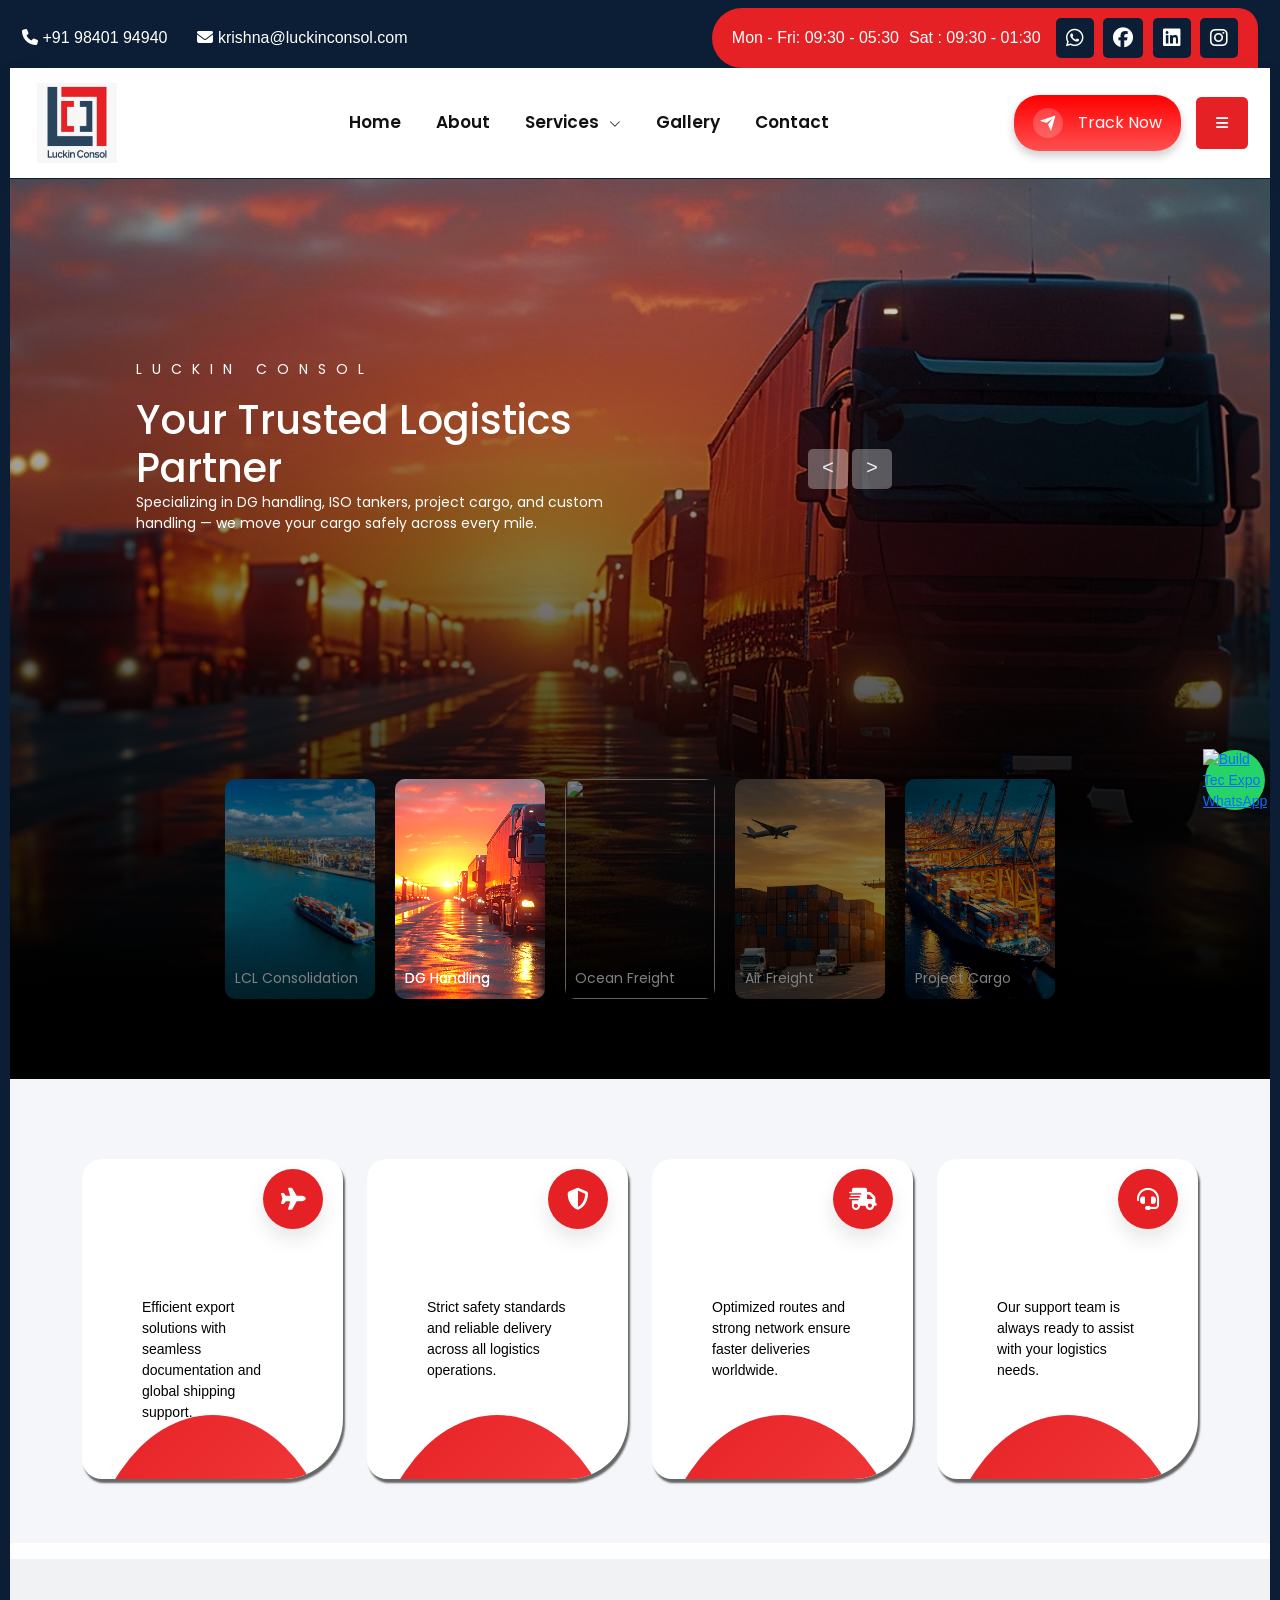
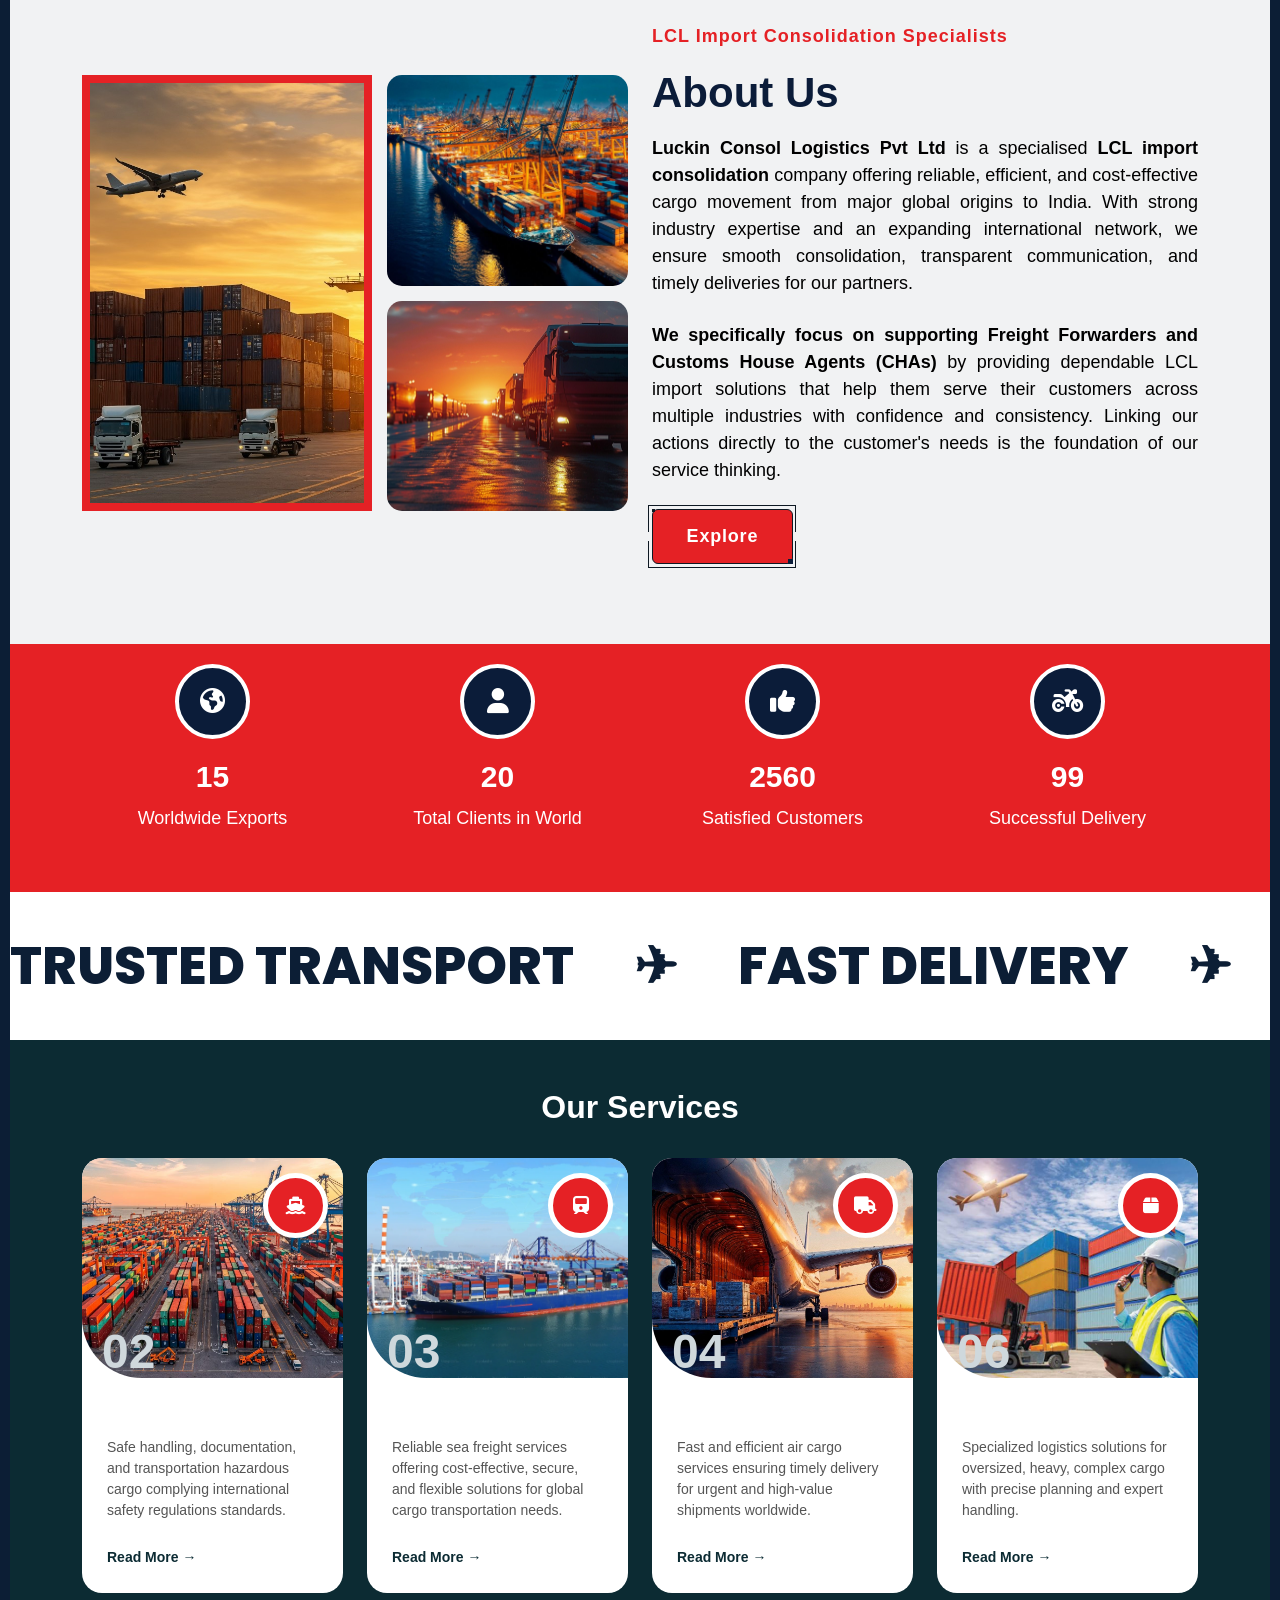
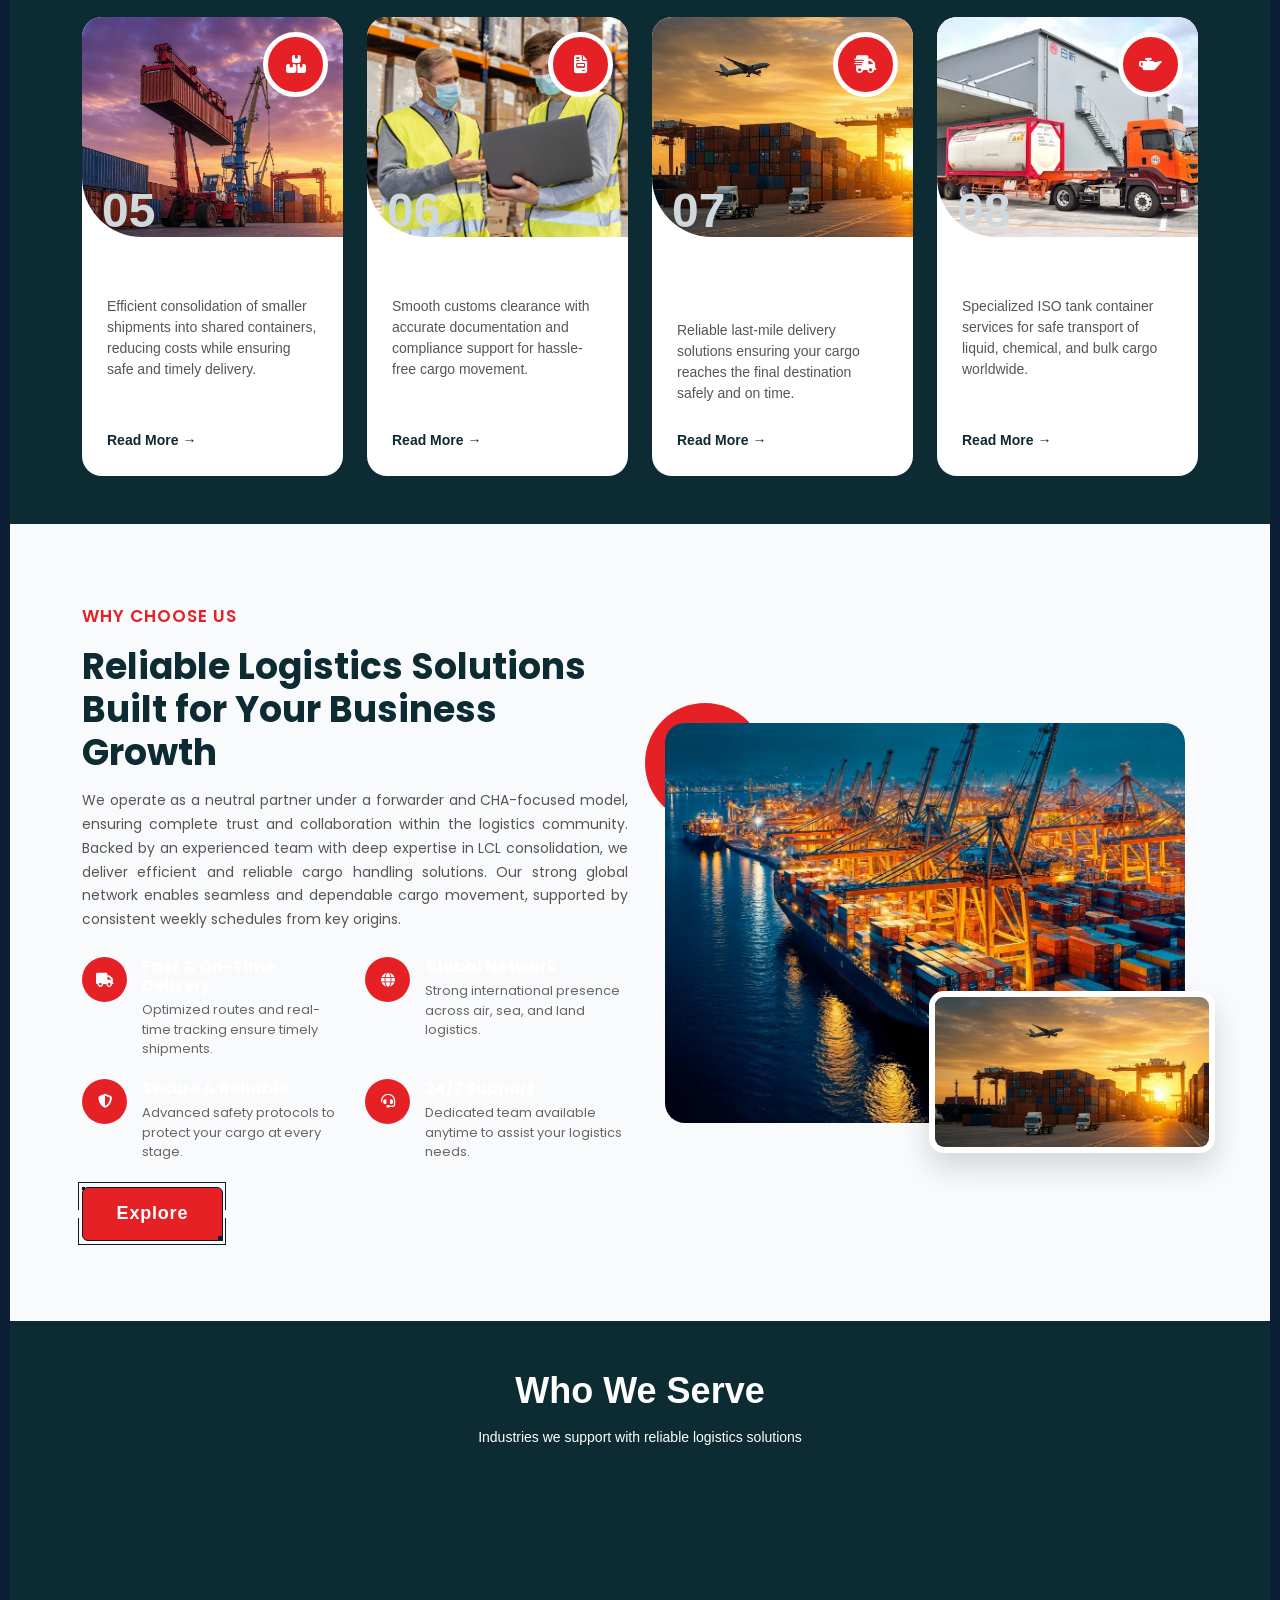
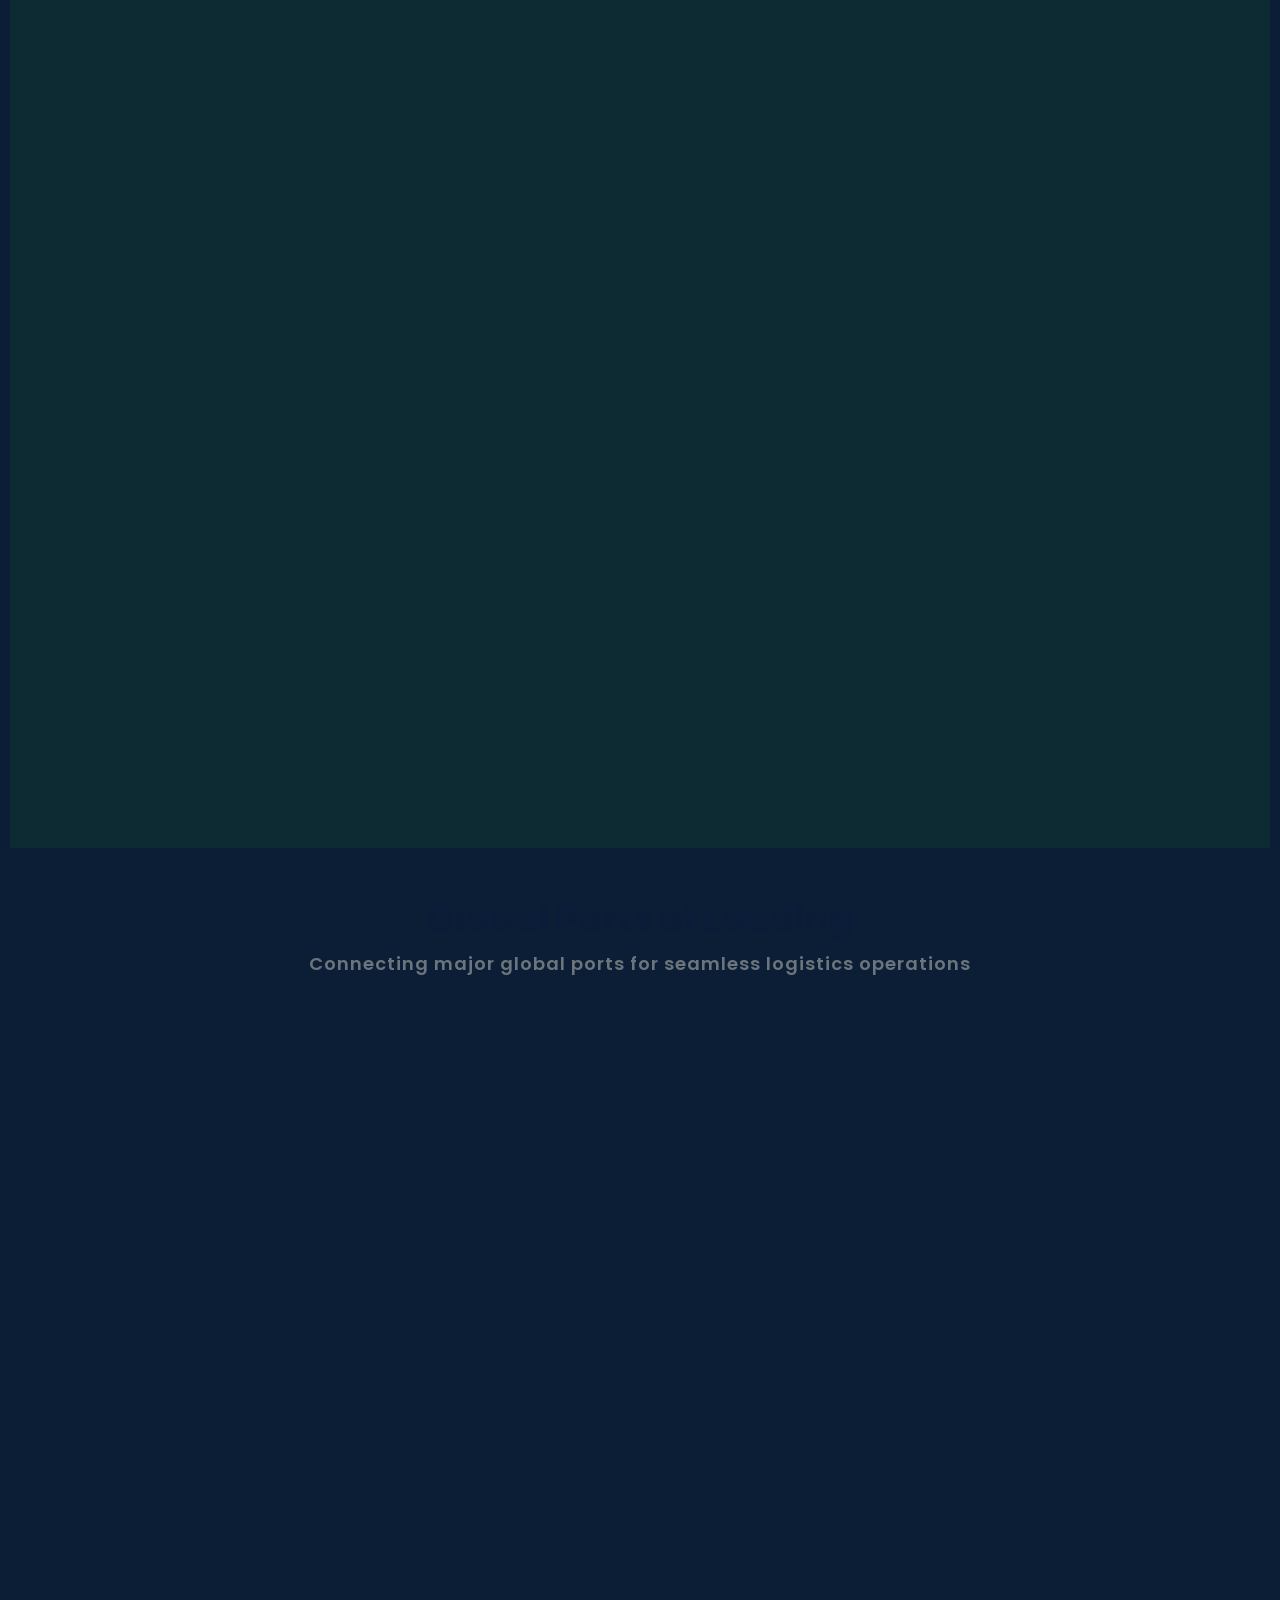
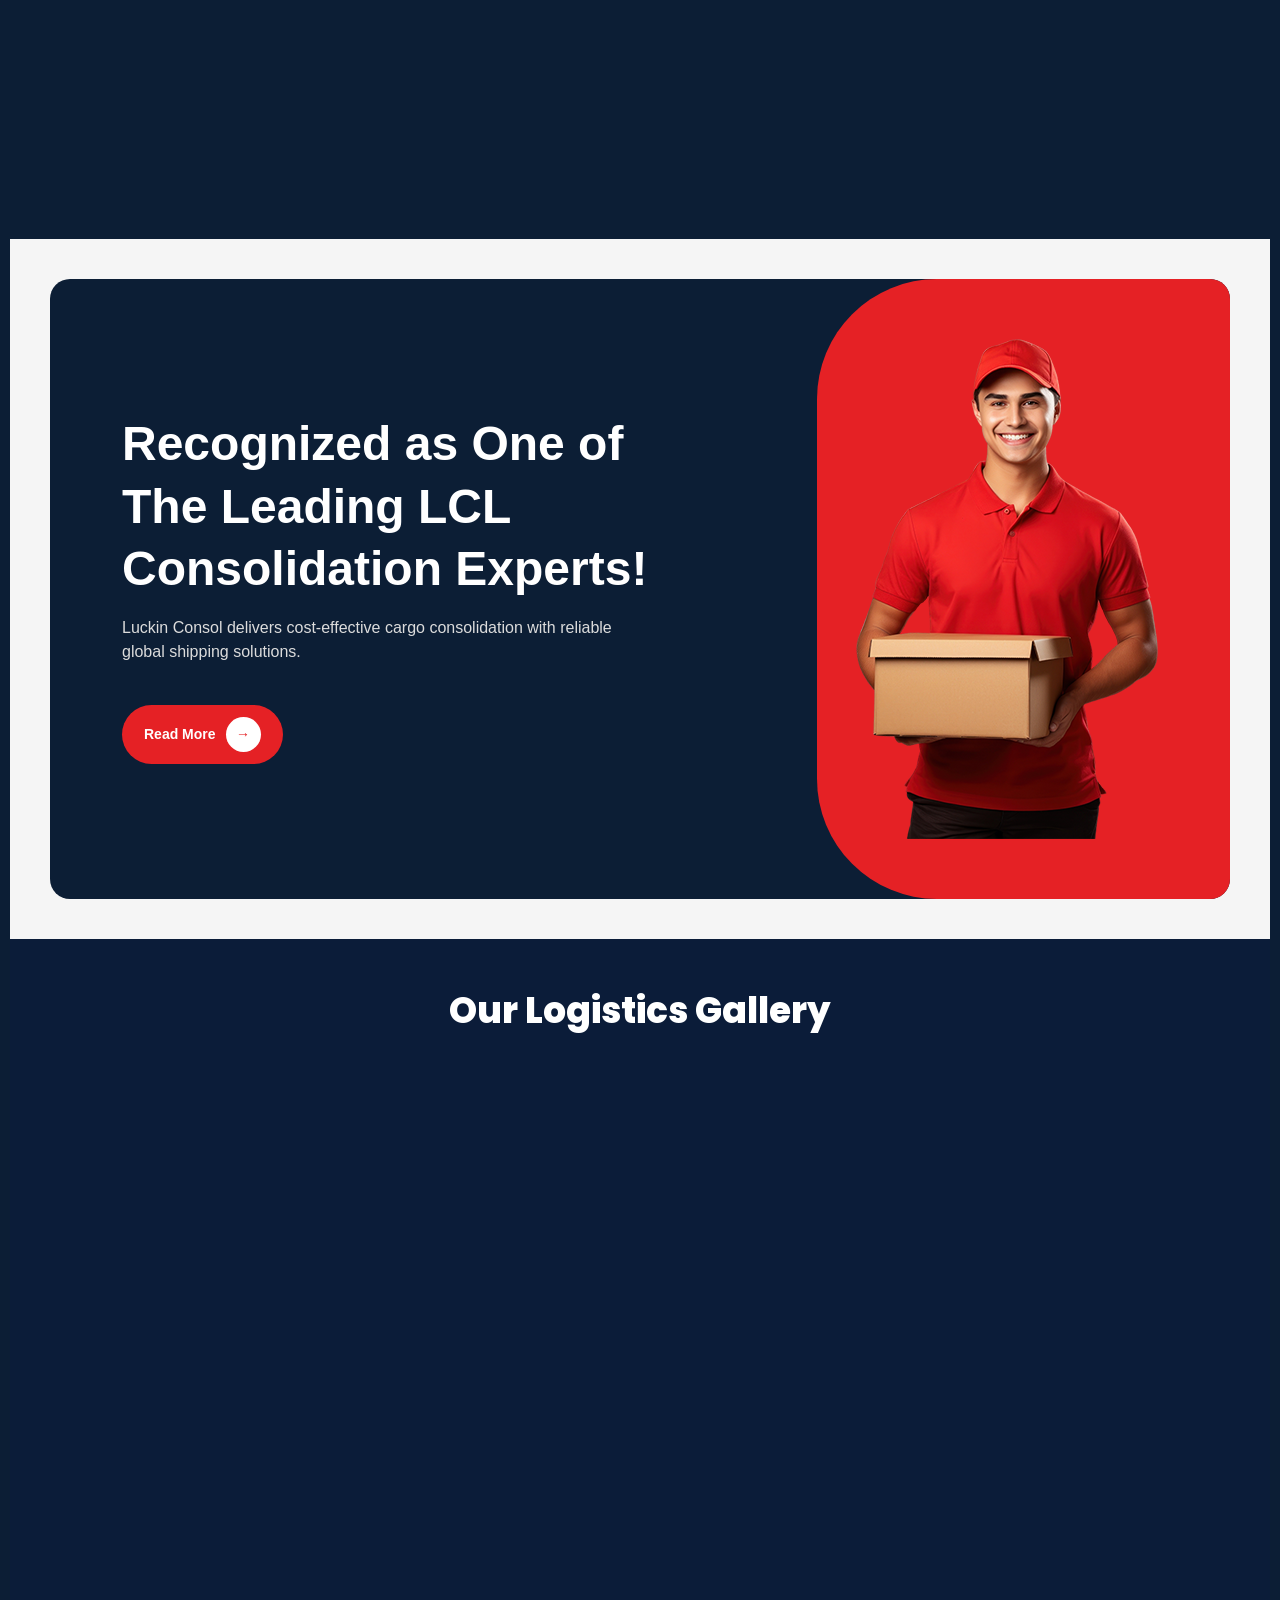
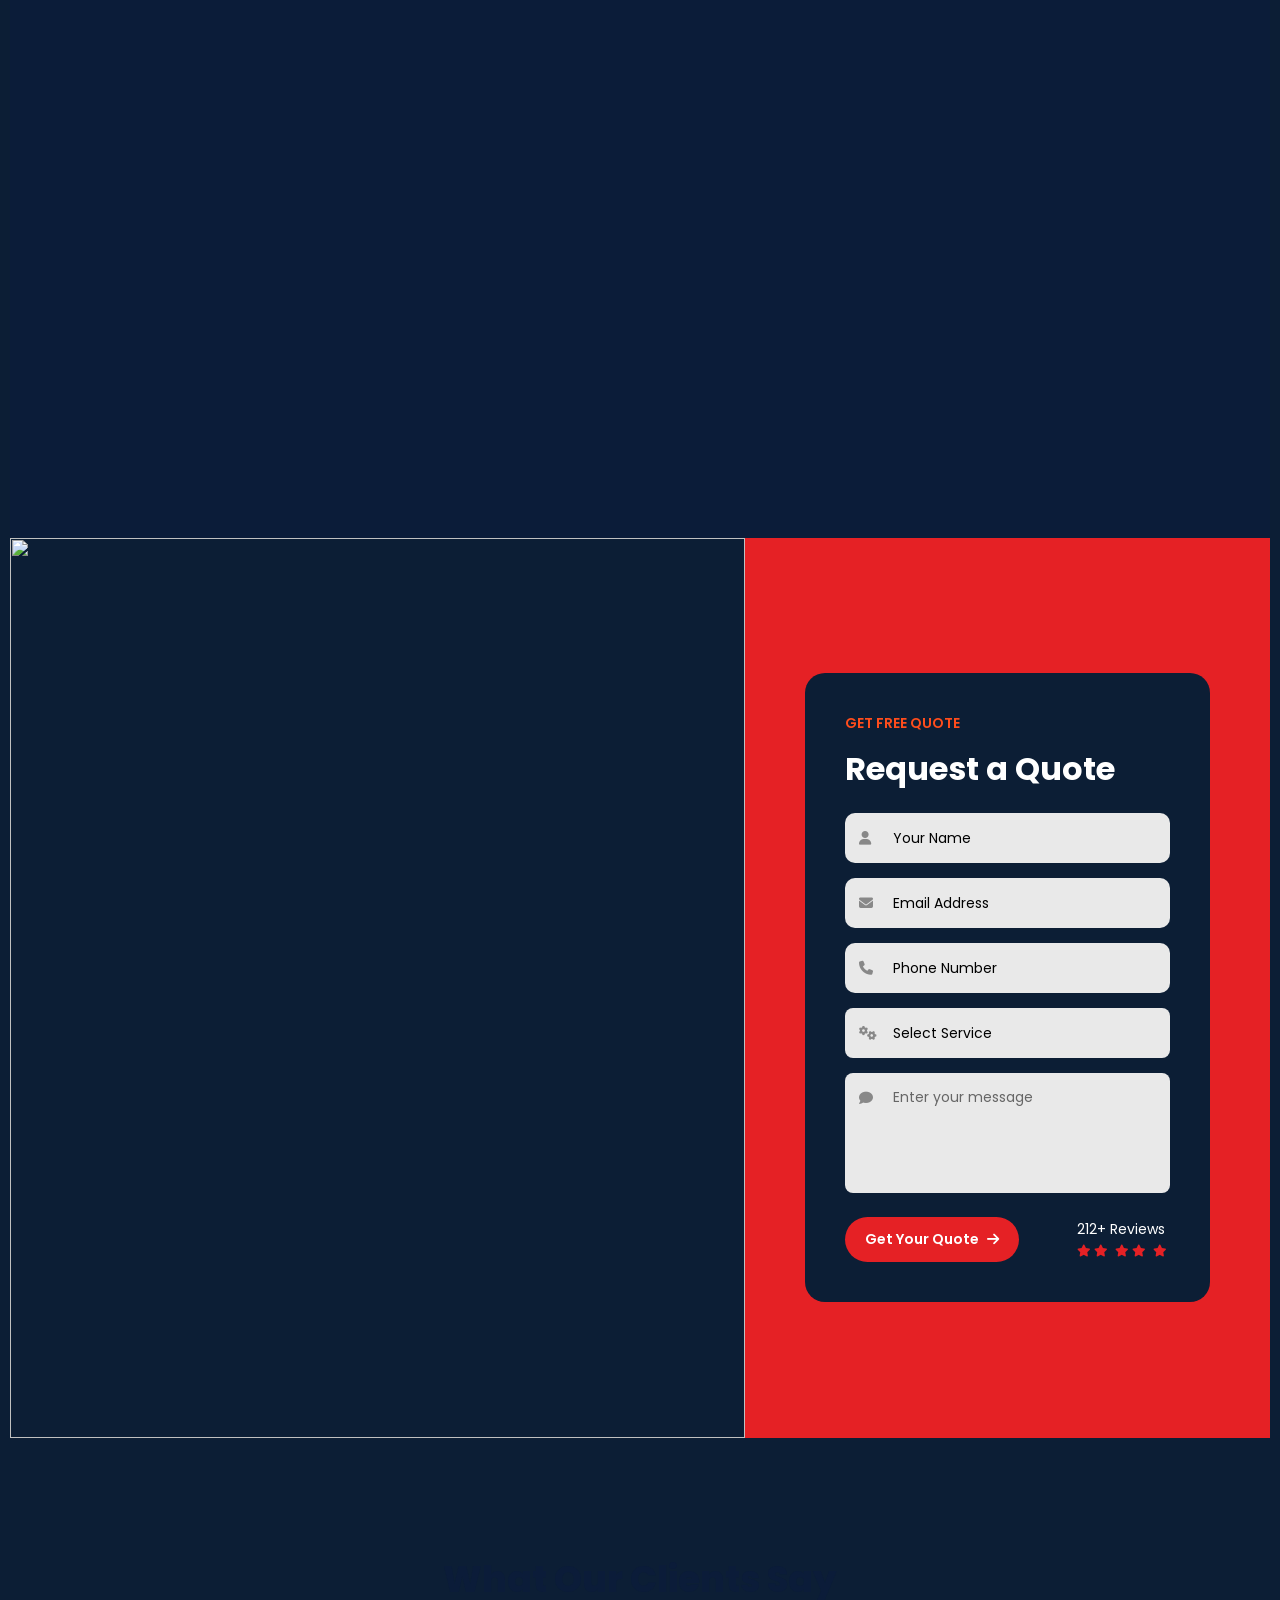
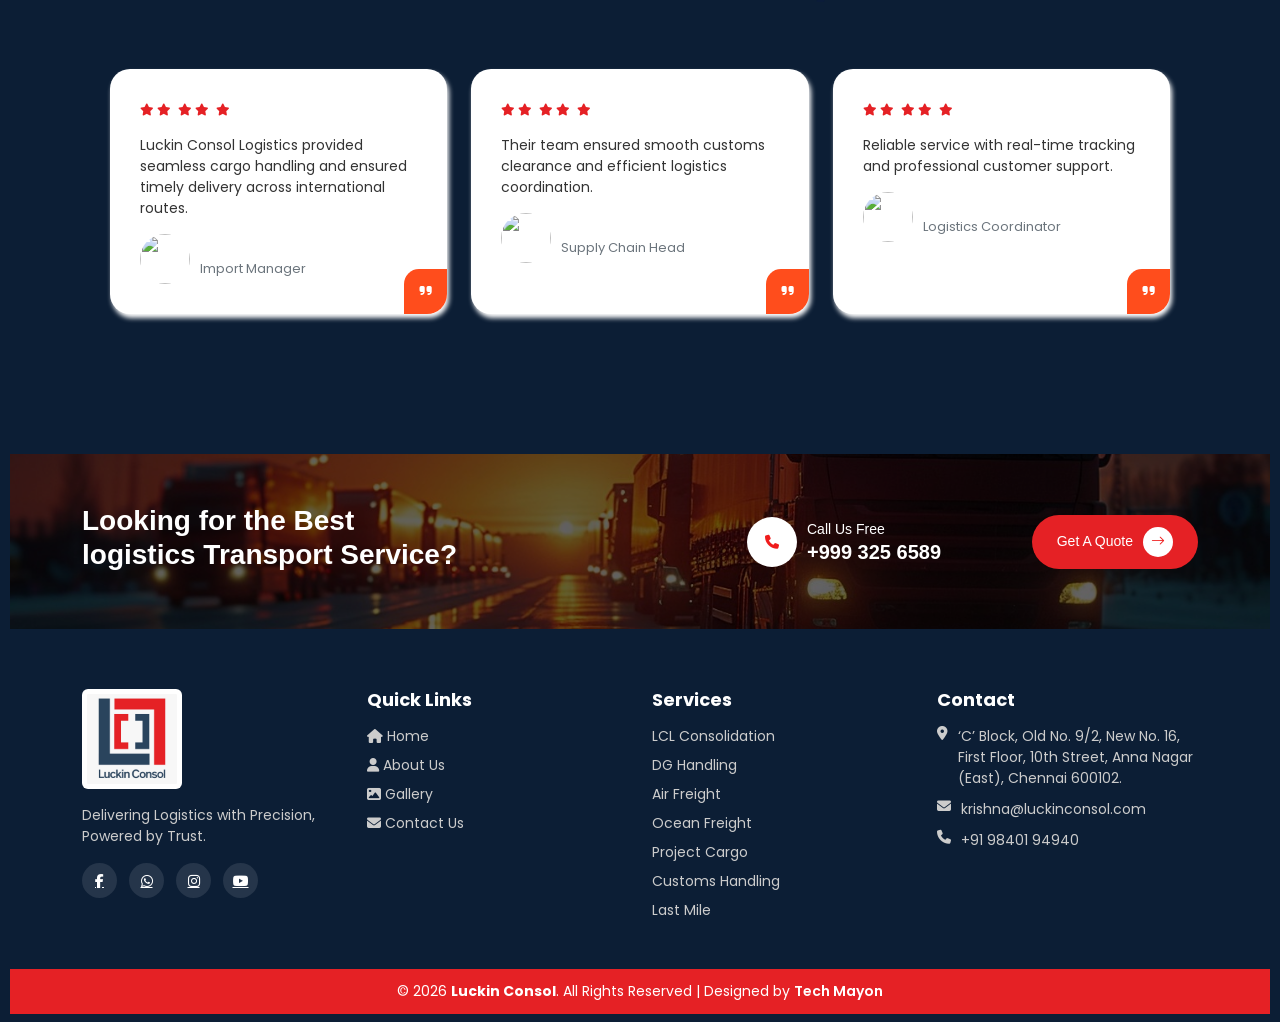
==== commit 710eebaa: "add" ====
--- a/index.html
+++ b/index.html
@@ -47,15 +47,15 @@
     </div>
 
     <!-- RIGHT -->
-    <div class="top-right">
+     <div class="top-right">
       <span>Mon - Fri: 09:30 - 05:30</span>
+      <span>Sat : 09:30 - 01:30</span>
       <div class="social">
         <a href="https://wa.me/917406213220?text=Hello%2C%20I%20would%20like%20to%20enquire%20about%20AgriPoultry%20Tec%20Expo.%20Could%20you%20please%20provide%20more%20details%20about%20exhibitor%20registration%2C%20stall%20booking%2C%20and%20visitor%20passes%3F" target="_blank" style="color: white;"><i class="fa-brands fa-whatsapp"></i></a>
         <a href="" target="_blank" style="color: white;"><i class="fa-brands fa-facebook"></i></a>
-        <a href="" target="_blank" style="color: white;"><i class="fa-brands fa-pinterest"></i></a>
+        <a href="https://www.linkedin.com/company/115234002/" target="_blank" style="color: white;"><i class="fa-brands fa-linkedin"></i></a>
         <a href="" target="_blank" style="color: white;"><i class="fa-brands fa-instagram"></i></a>
       </div>
-    </div>
 
   </div>
 </div>
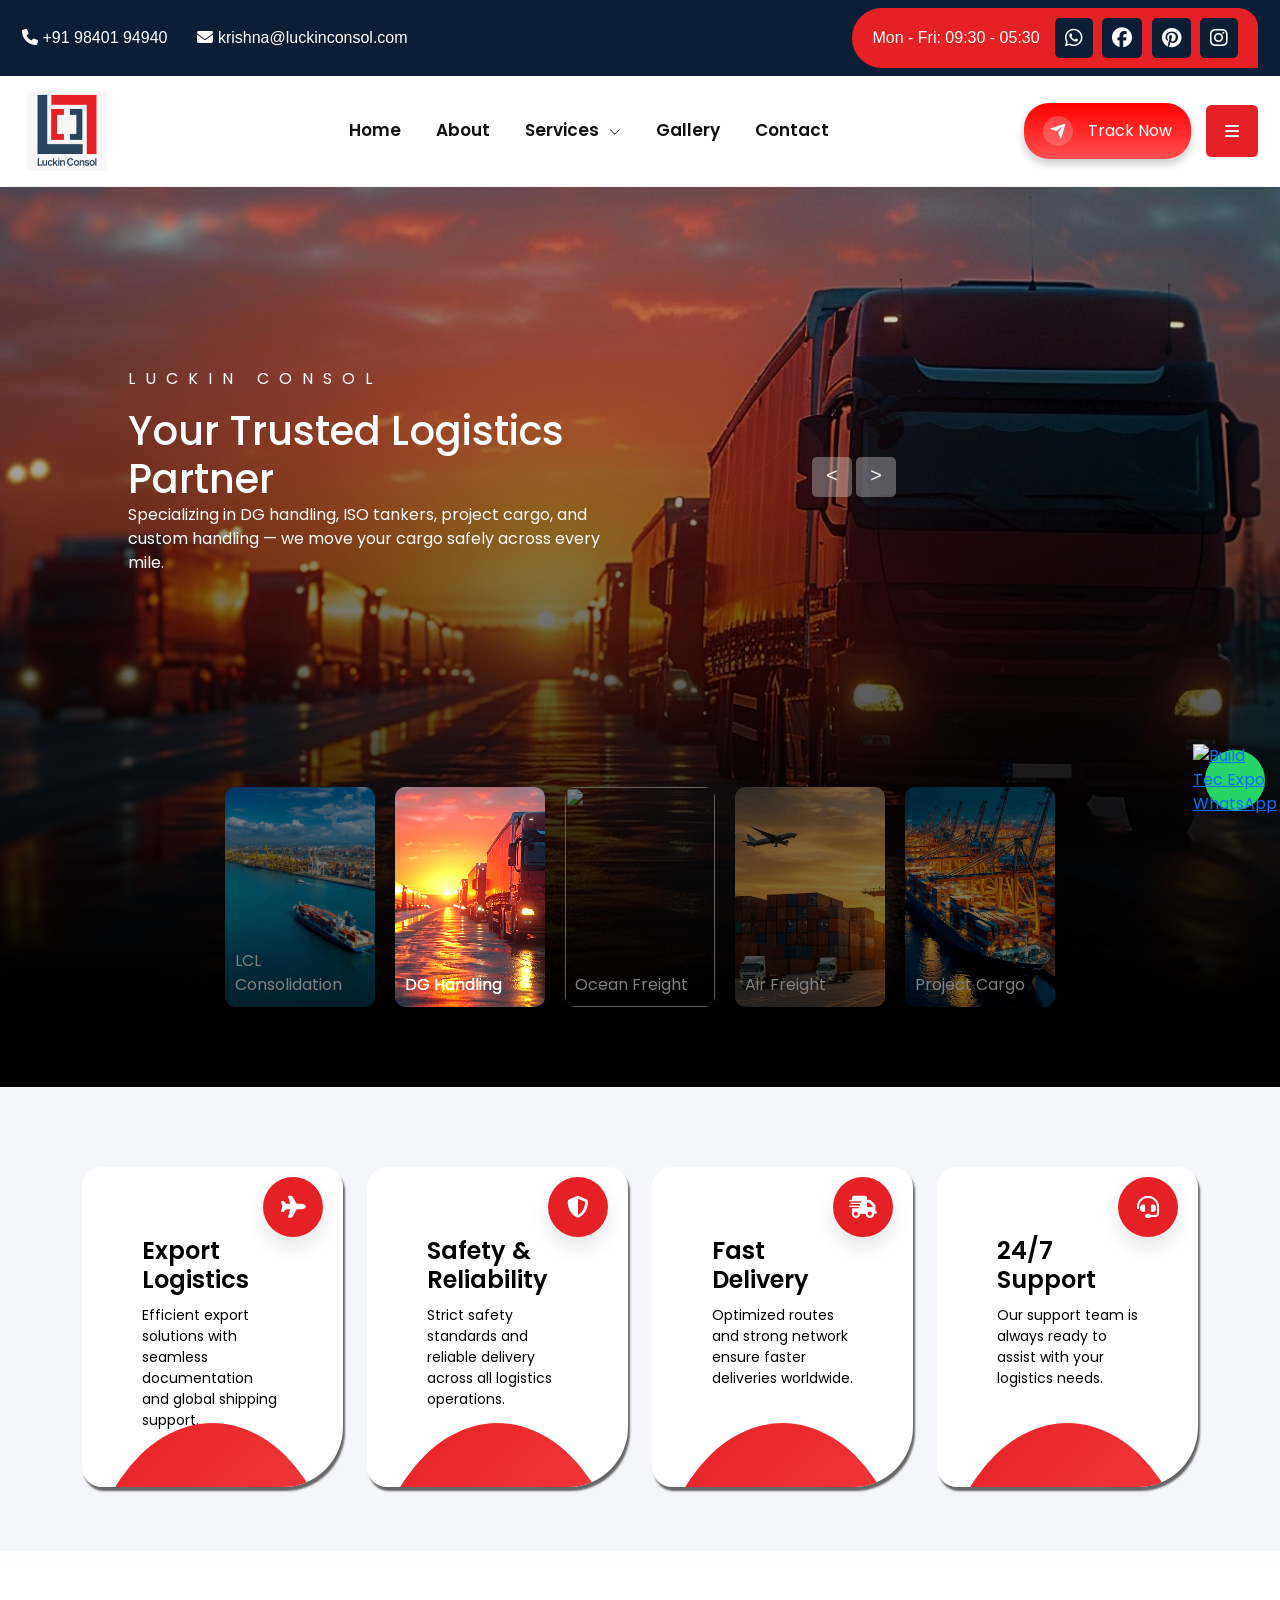
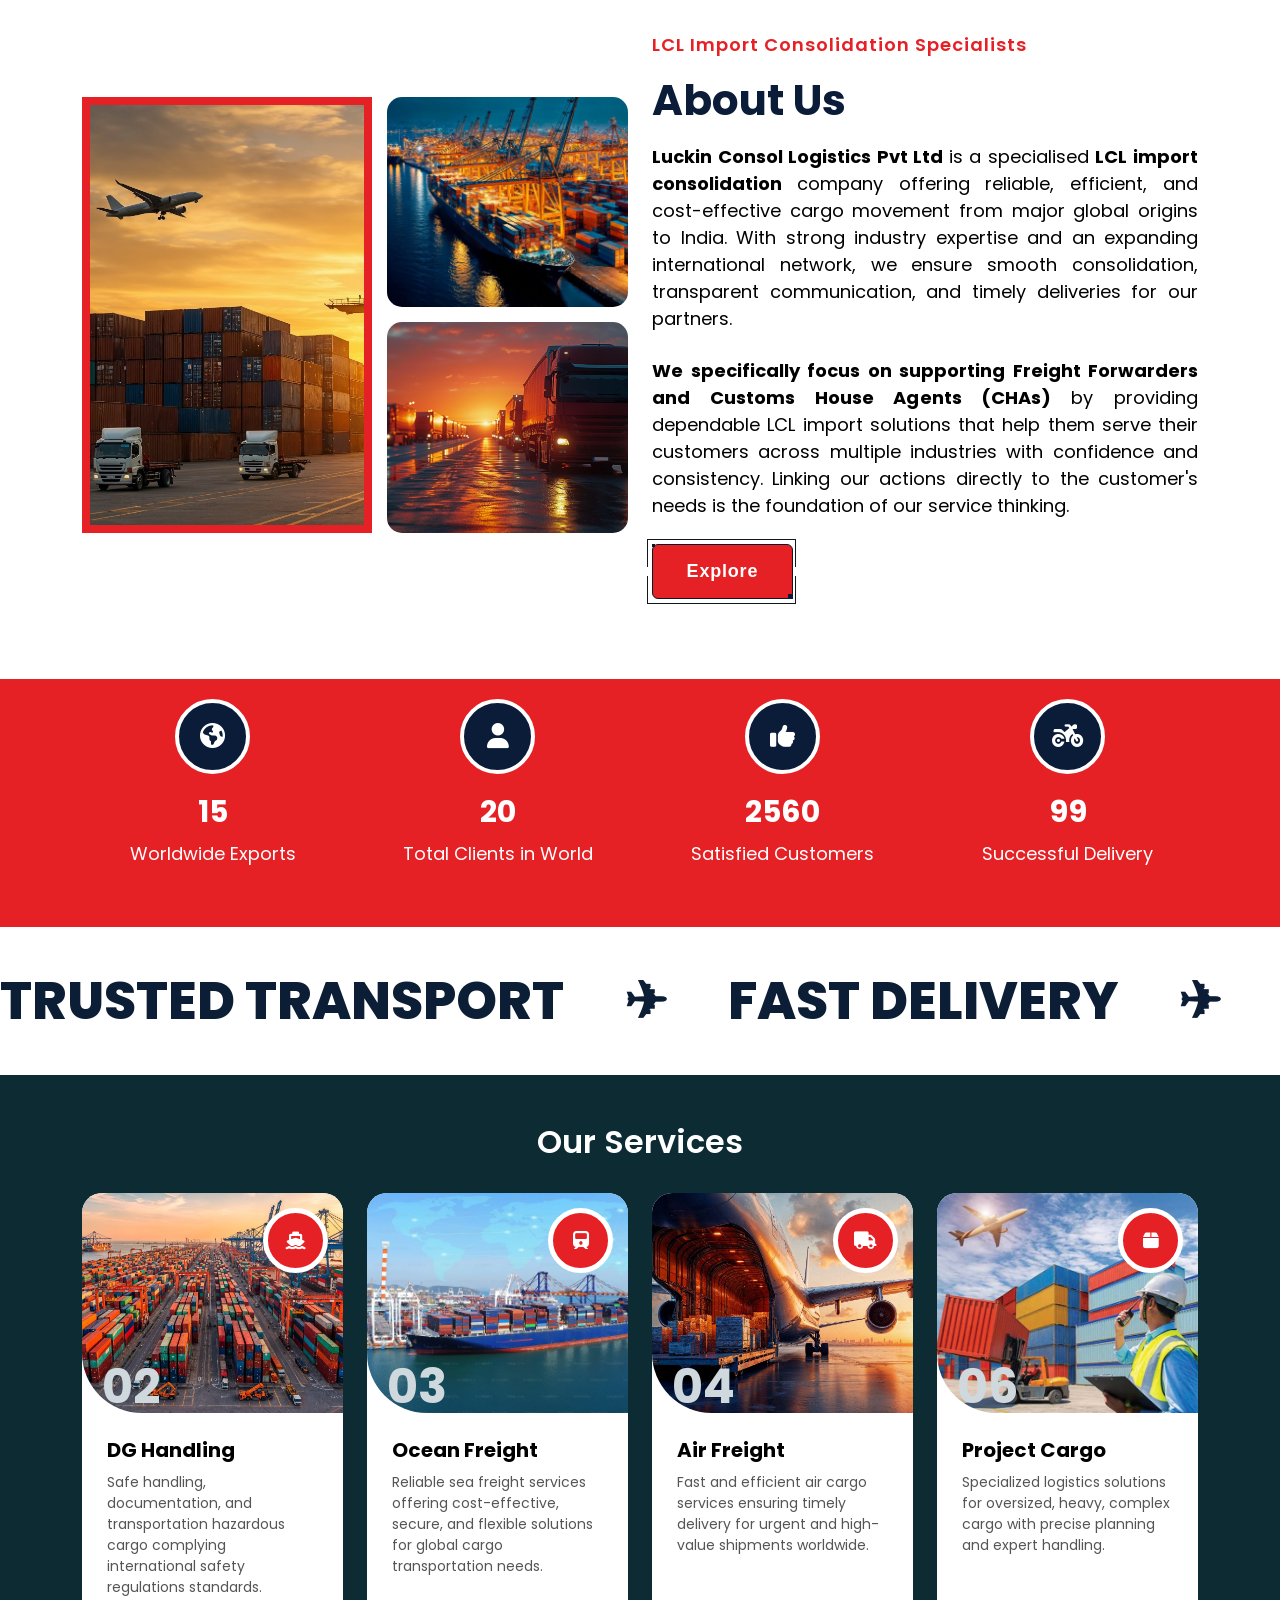
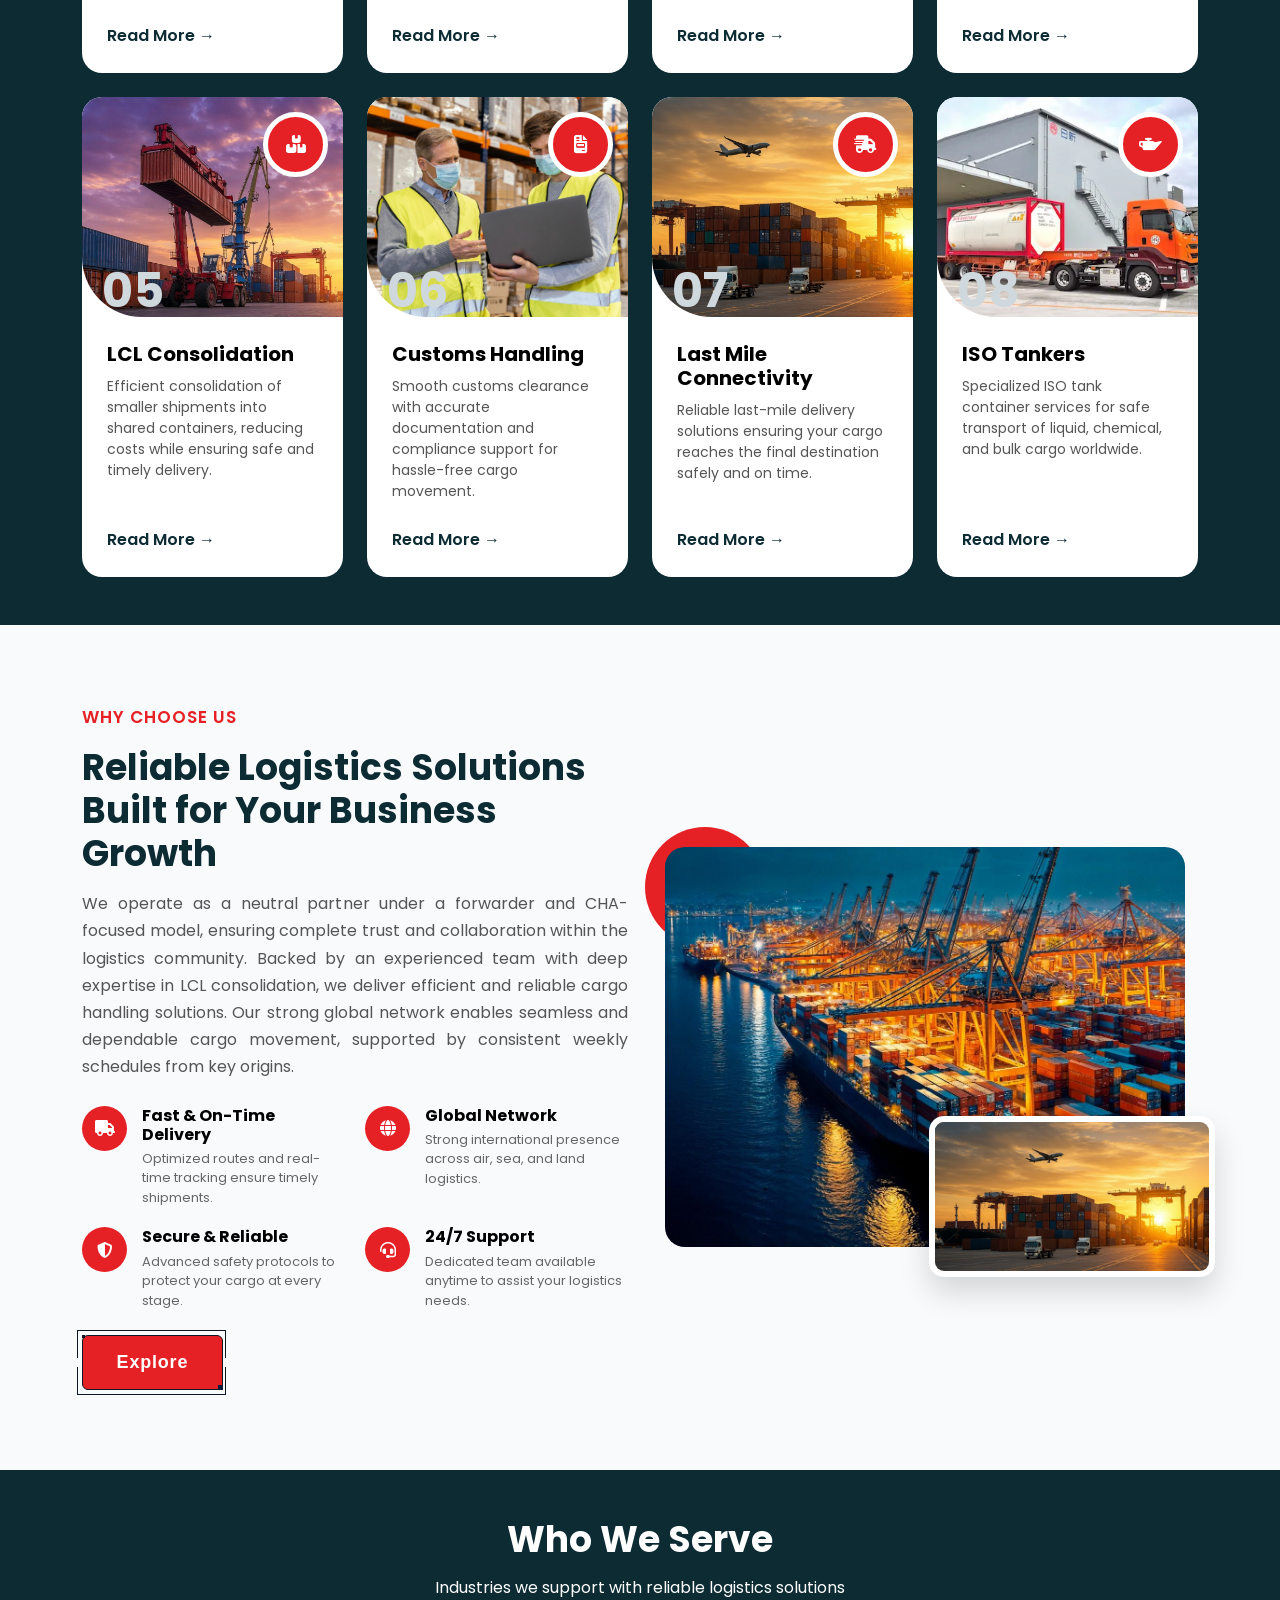
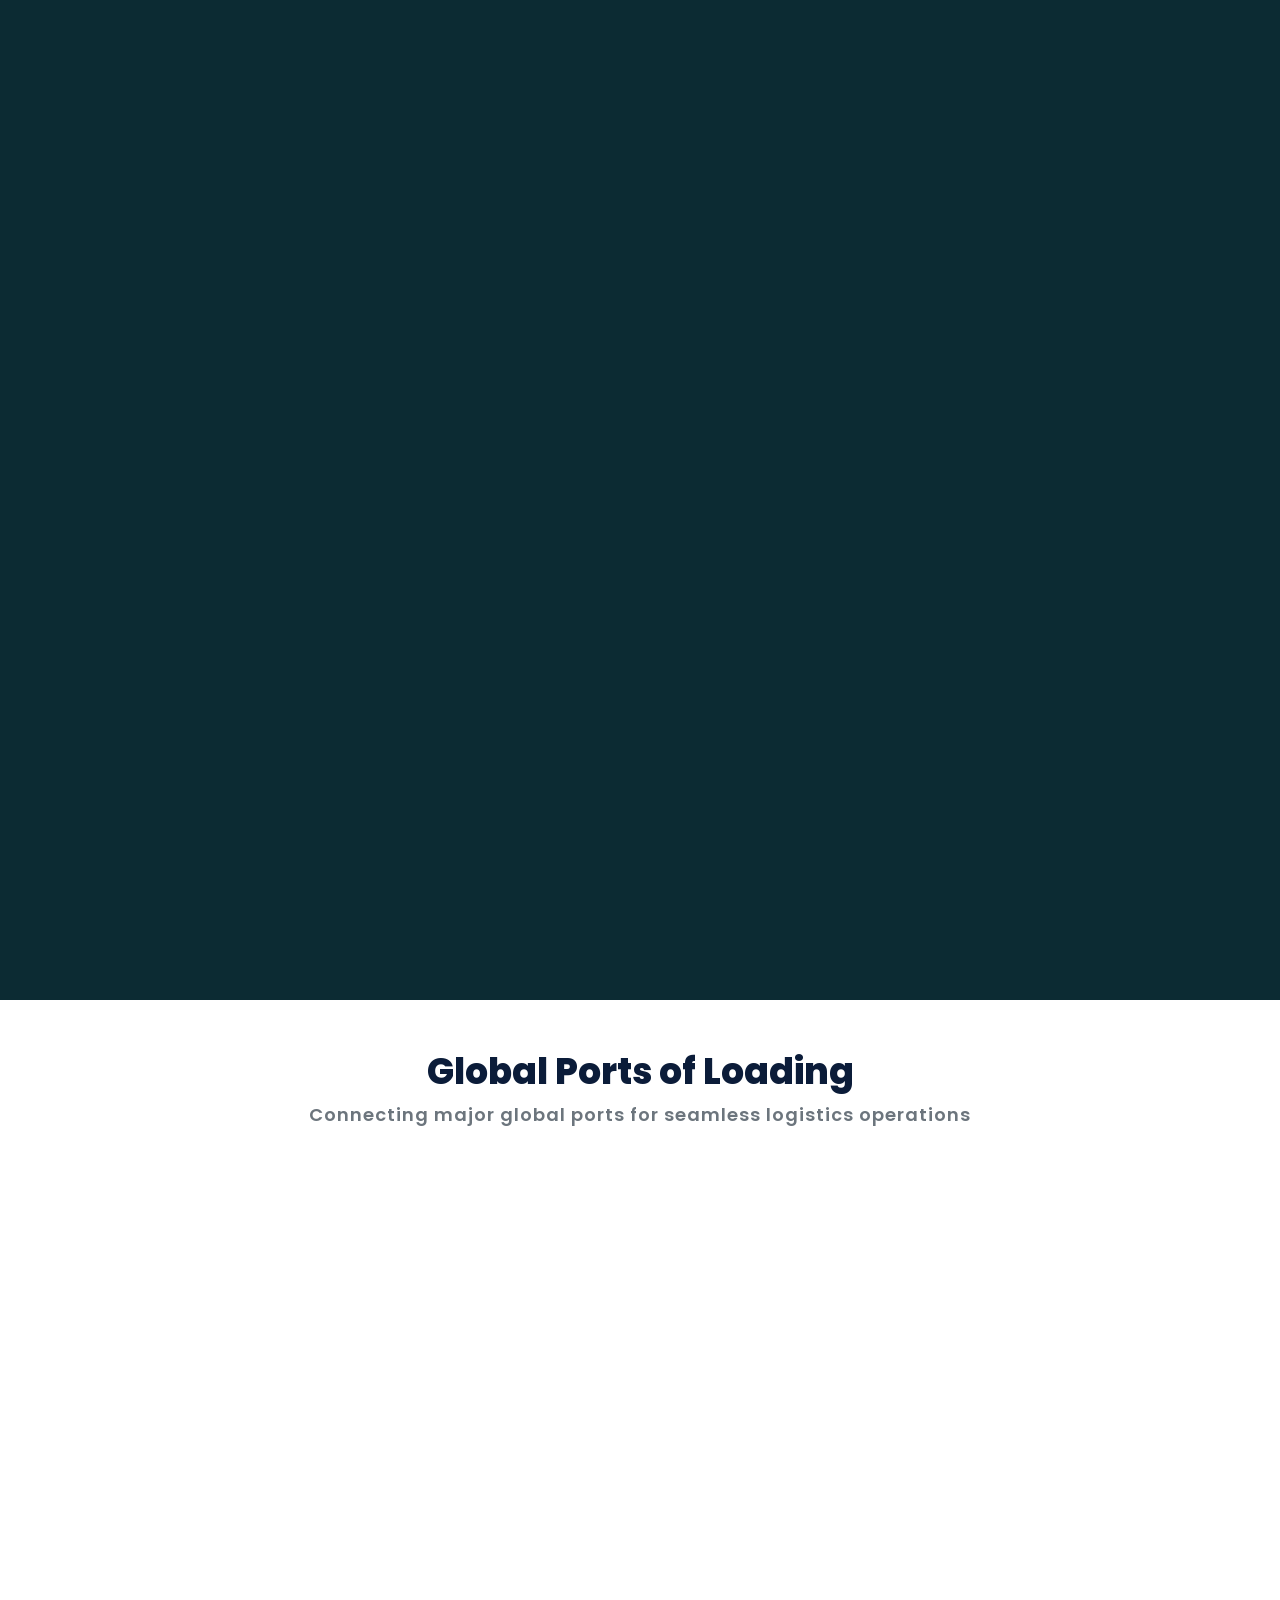
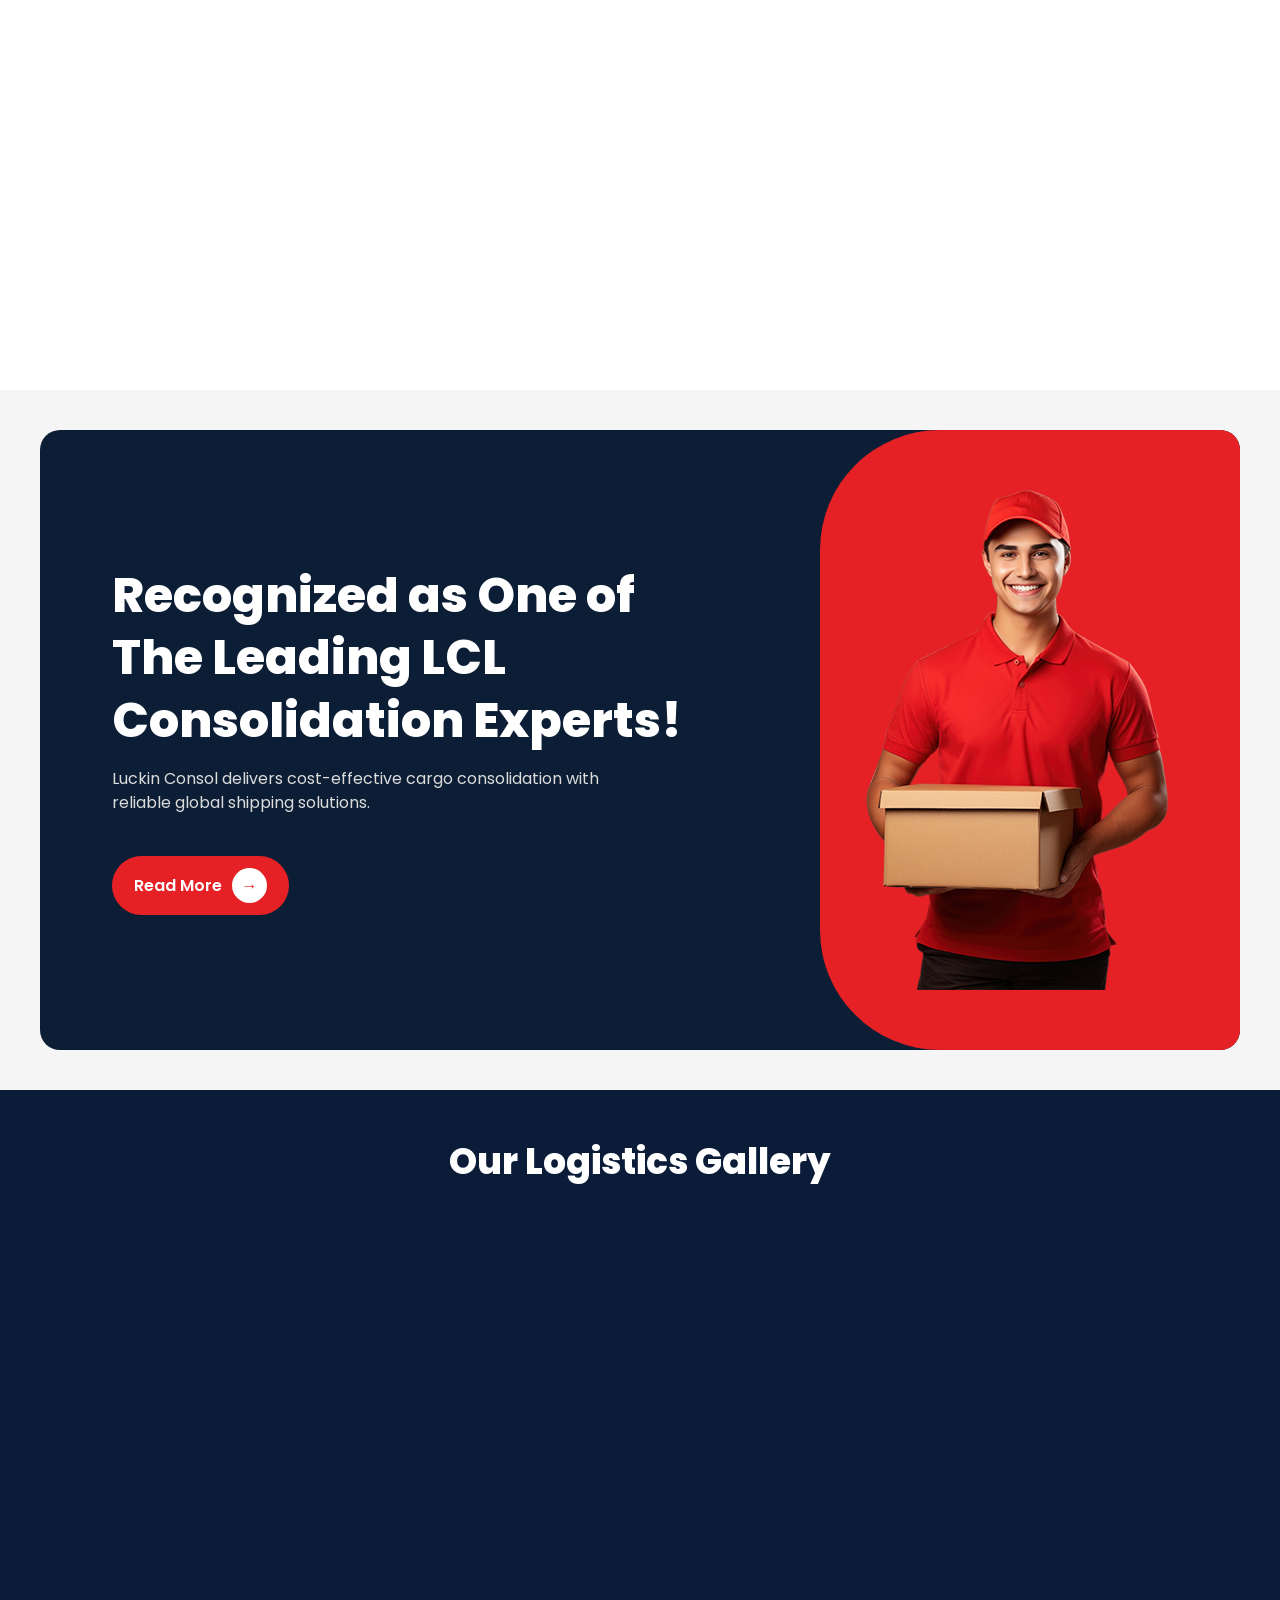
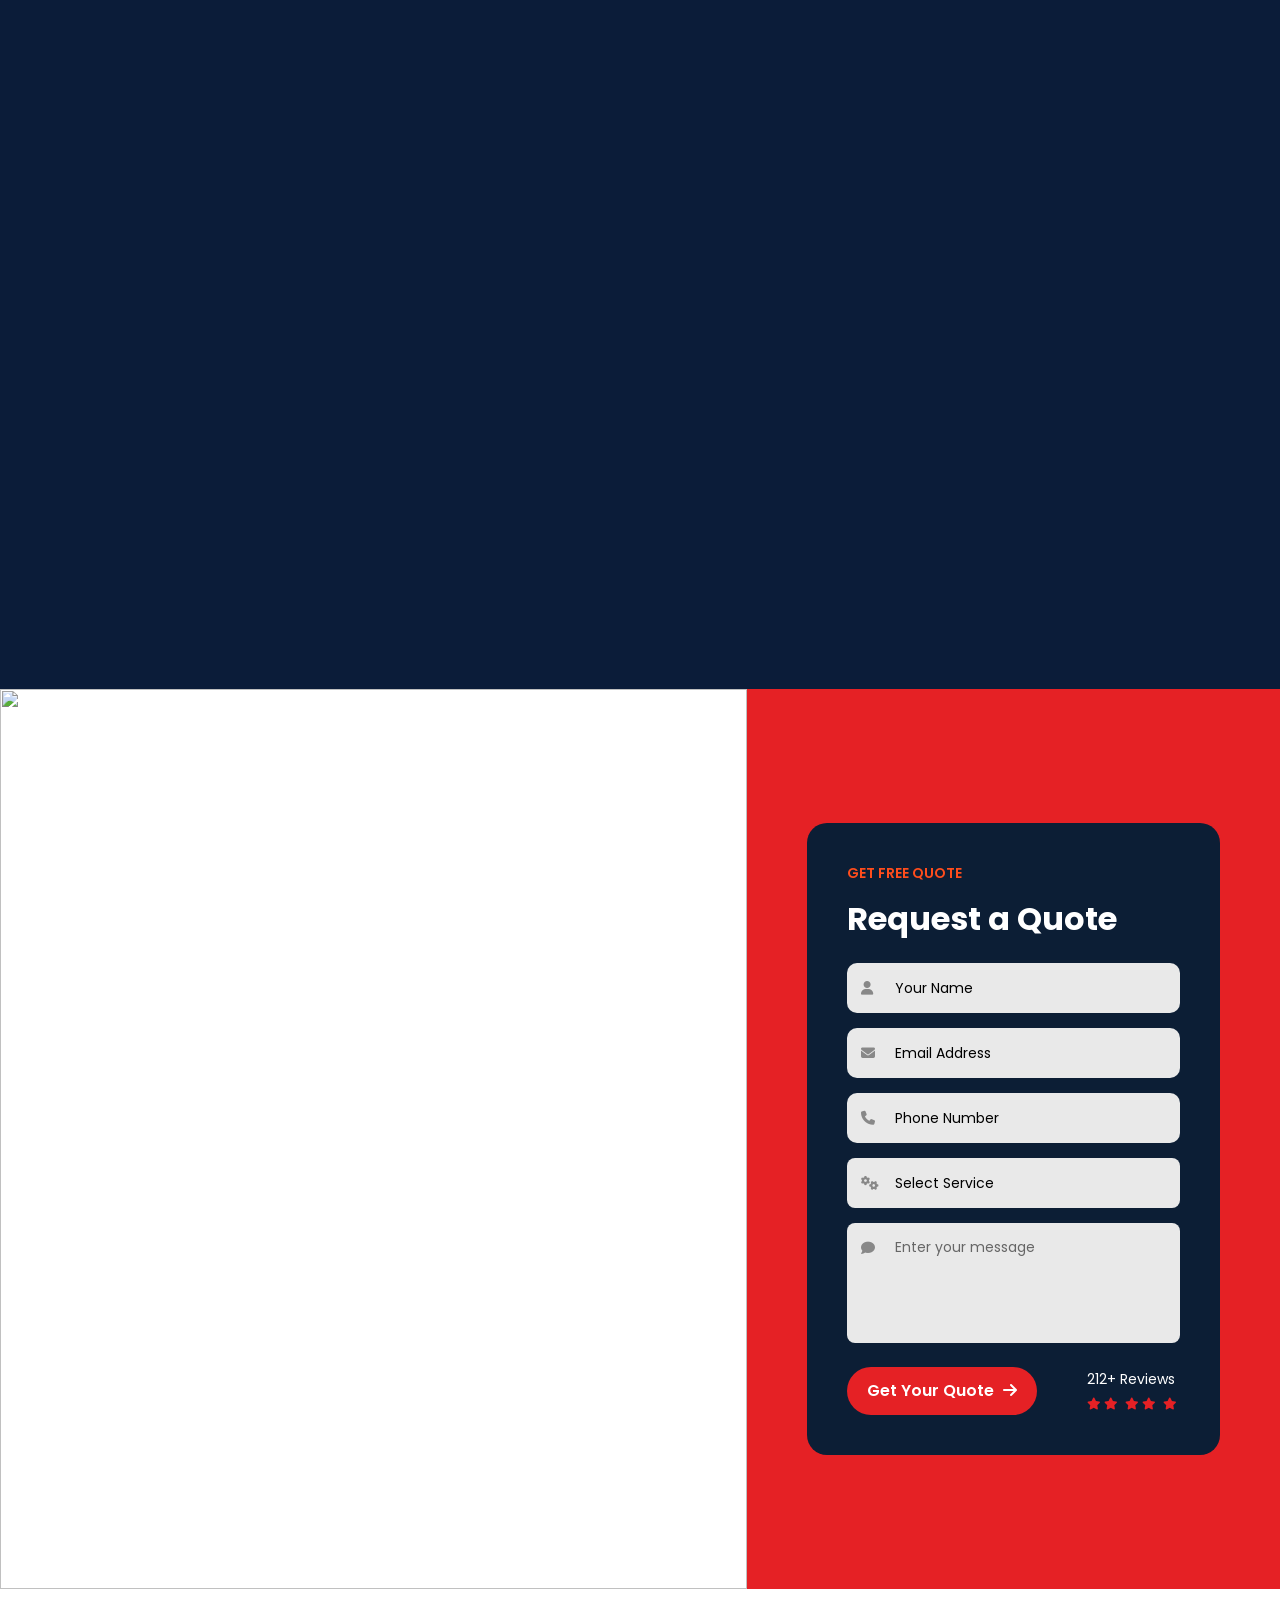
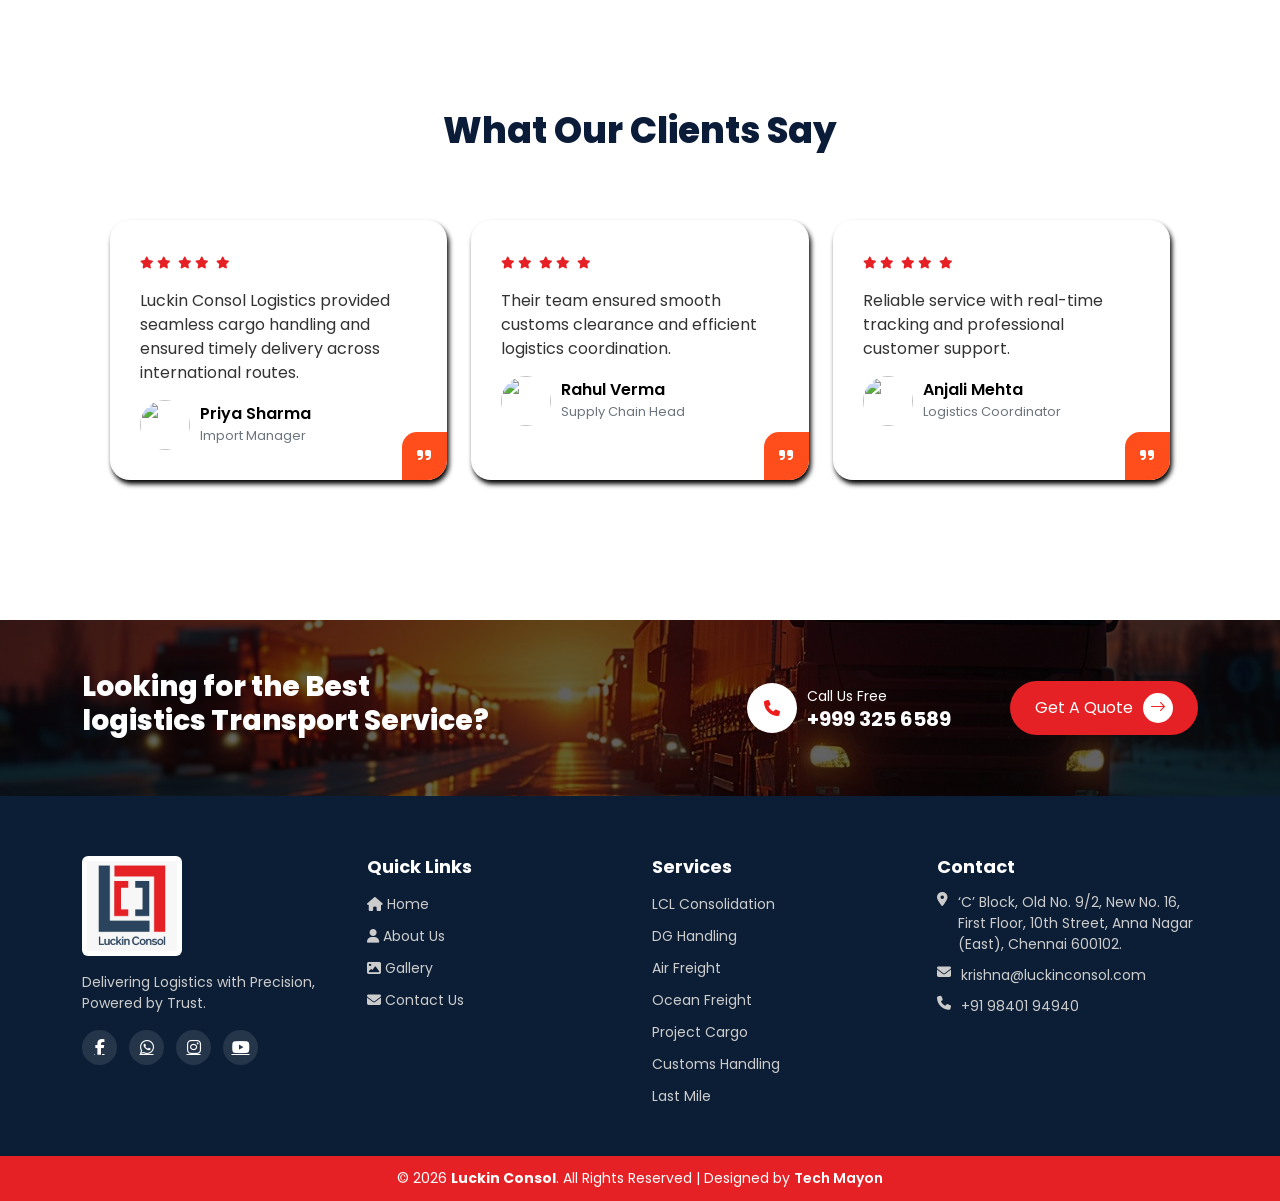
==== commit 4080270b: "add" ====
--- a/index.html
+++ b/index.html
@@ -47,15 +47,15 @@
     </div>
 
     <!-- RIGHT -->
-     <div class="top-right">
+    <div class="top-right">
       <span>Mon - Fri: 09:30 - 05:30</span>
-      <span>Sat : 09:30 - 01:30</span>
       <div class="social">
         <a href="https://wa.me/917406213220?text=Hello%2C%20I%20would%20like%20to%20enquire%20about%20AgriPoultry%20Tec%20Expo.%20Could%20you%20please%20provide%20more%20details%20about%20exhibitor%20registration%2C%20stall%20booking%2C%20and%20visitor%20passes%3F" target="_blank" style="color: white;"><i class="fa-brands fa-whatsapp"></i></a>
         <a href="" target="_blank" style="color: white;"><i class="fa-brands fa-facebook"></i></a>
-        <a href="https://www.linkedin.com/company/115234002/" target="_blank" style="color: white;"><i class="fa-brands fa-linkedin"></i></a>
+        <a href="" target="_blank" style="color: white;"><i class="fa-brands fa-pinterest"></i></a>
         <a href="" target="_blank" style="color: white;"><i class="fa-brands fa-instagram"></i></a>
       </div>
+    </div>
 
   </div>
 </div>
--- a/style.css
+++ b/style.css
@@ -471,7 +471,7 @@
         font-size: 26px;
       }
     }
-    /* GRID WRAPPER */
+/* GRID WRAPPER */
 .lx-about-grid {
   display: grid;
   grid-template-columns: 1.2fr 1fr;
@@ -531,7 +531,6 @@
     grid-template-columns: 1fr;
   }
 }
-
    .poppins-marquee {
   overflow: hidden;
   background: white;
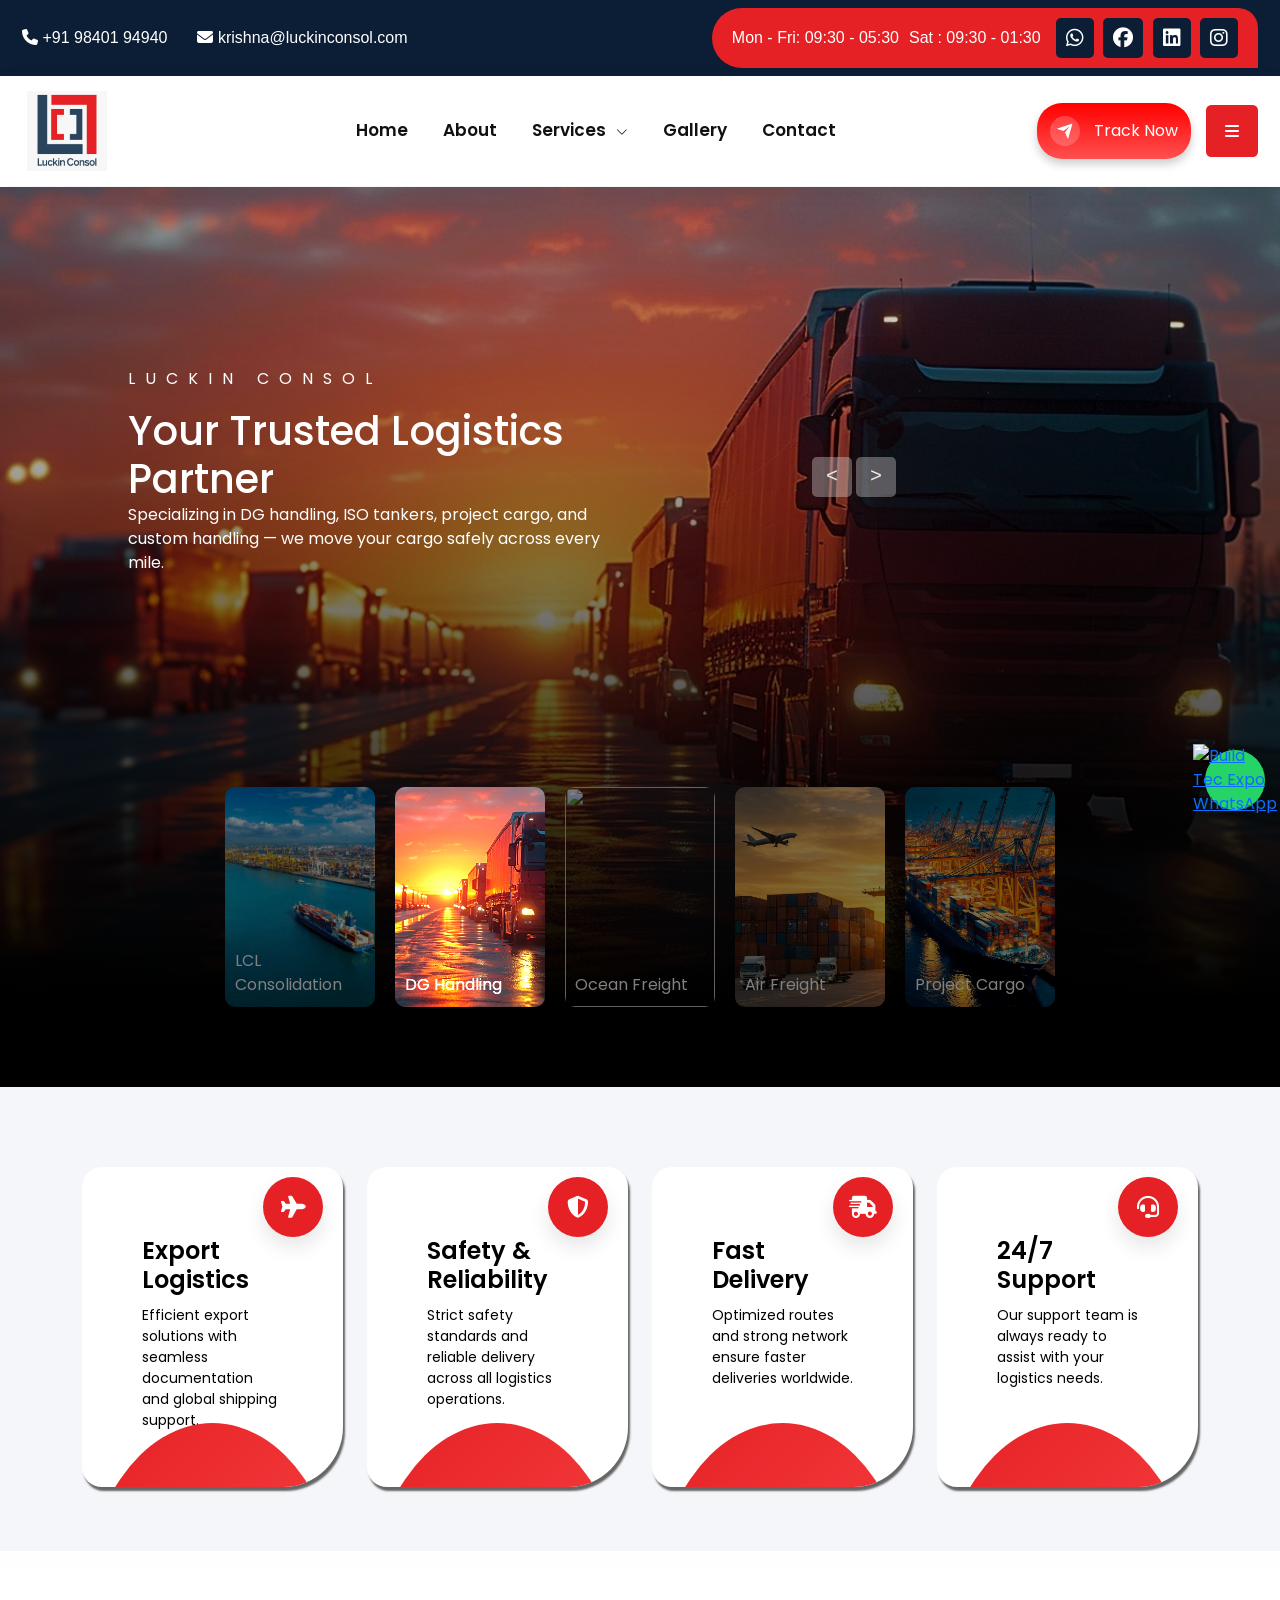
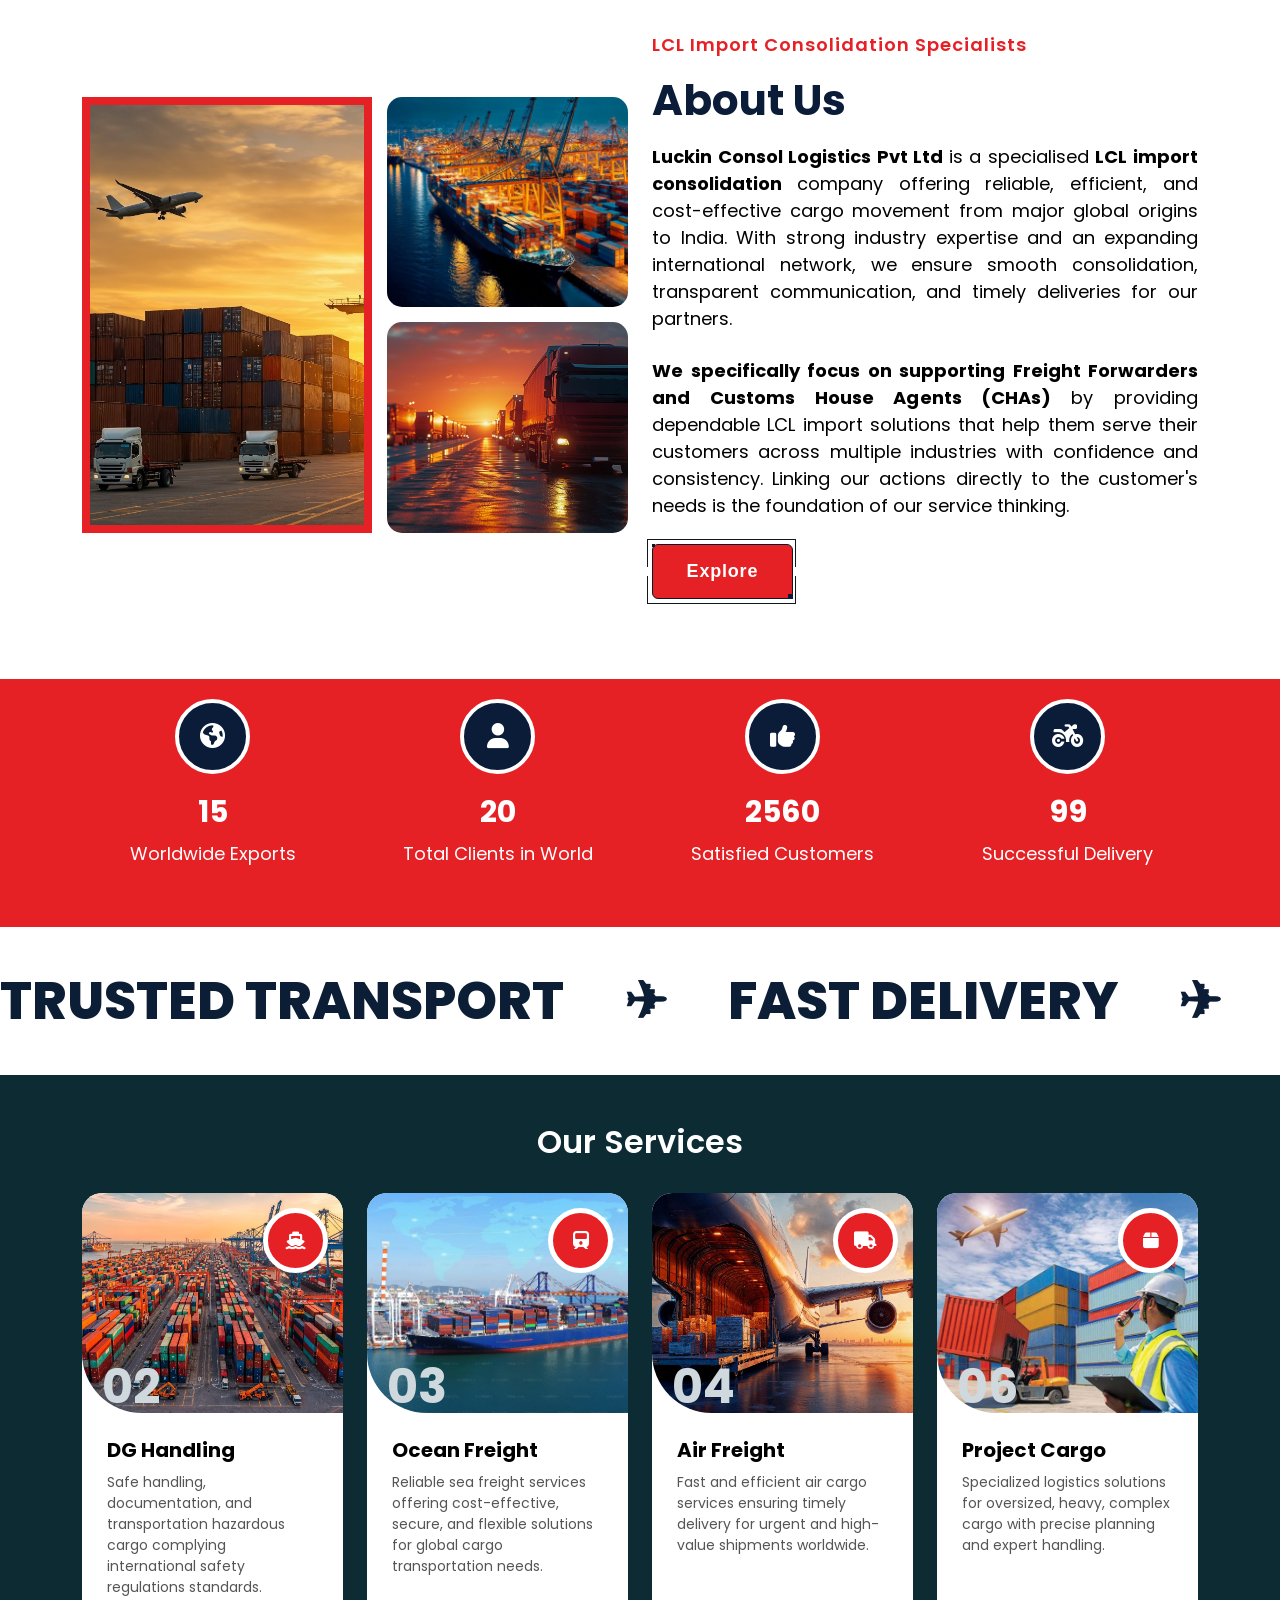
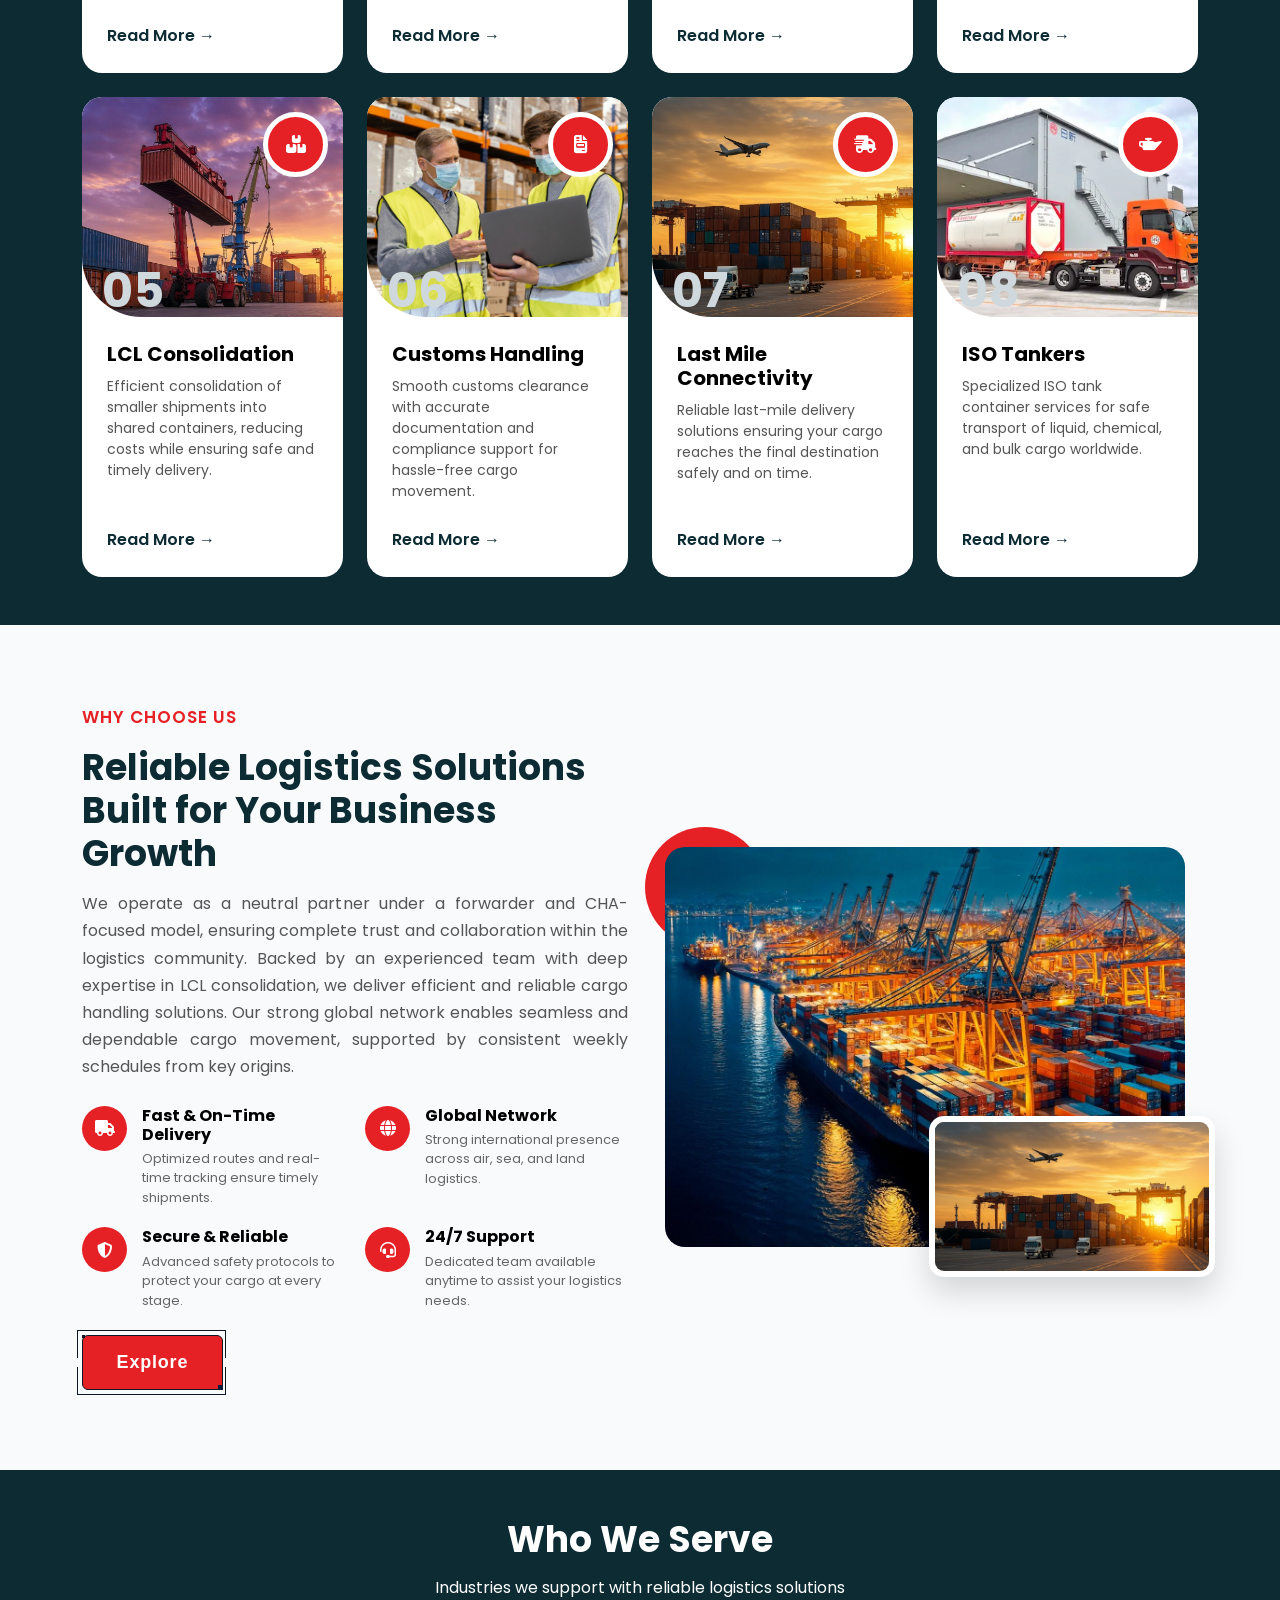
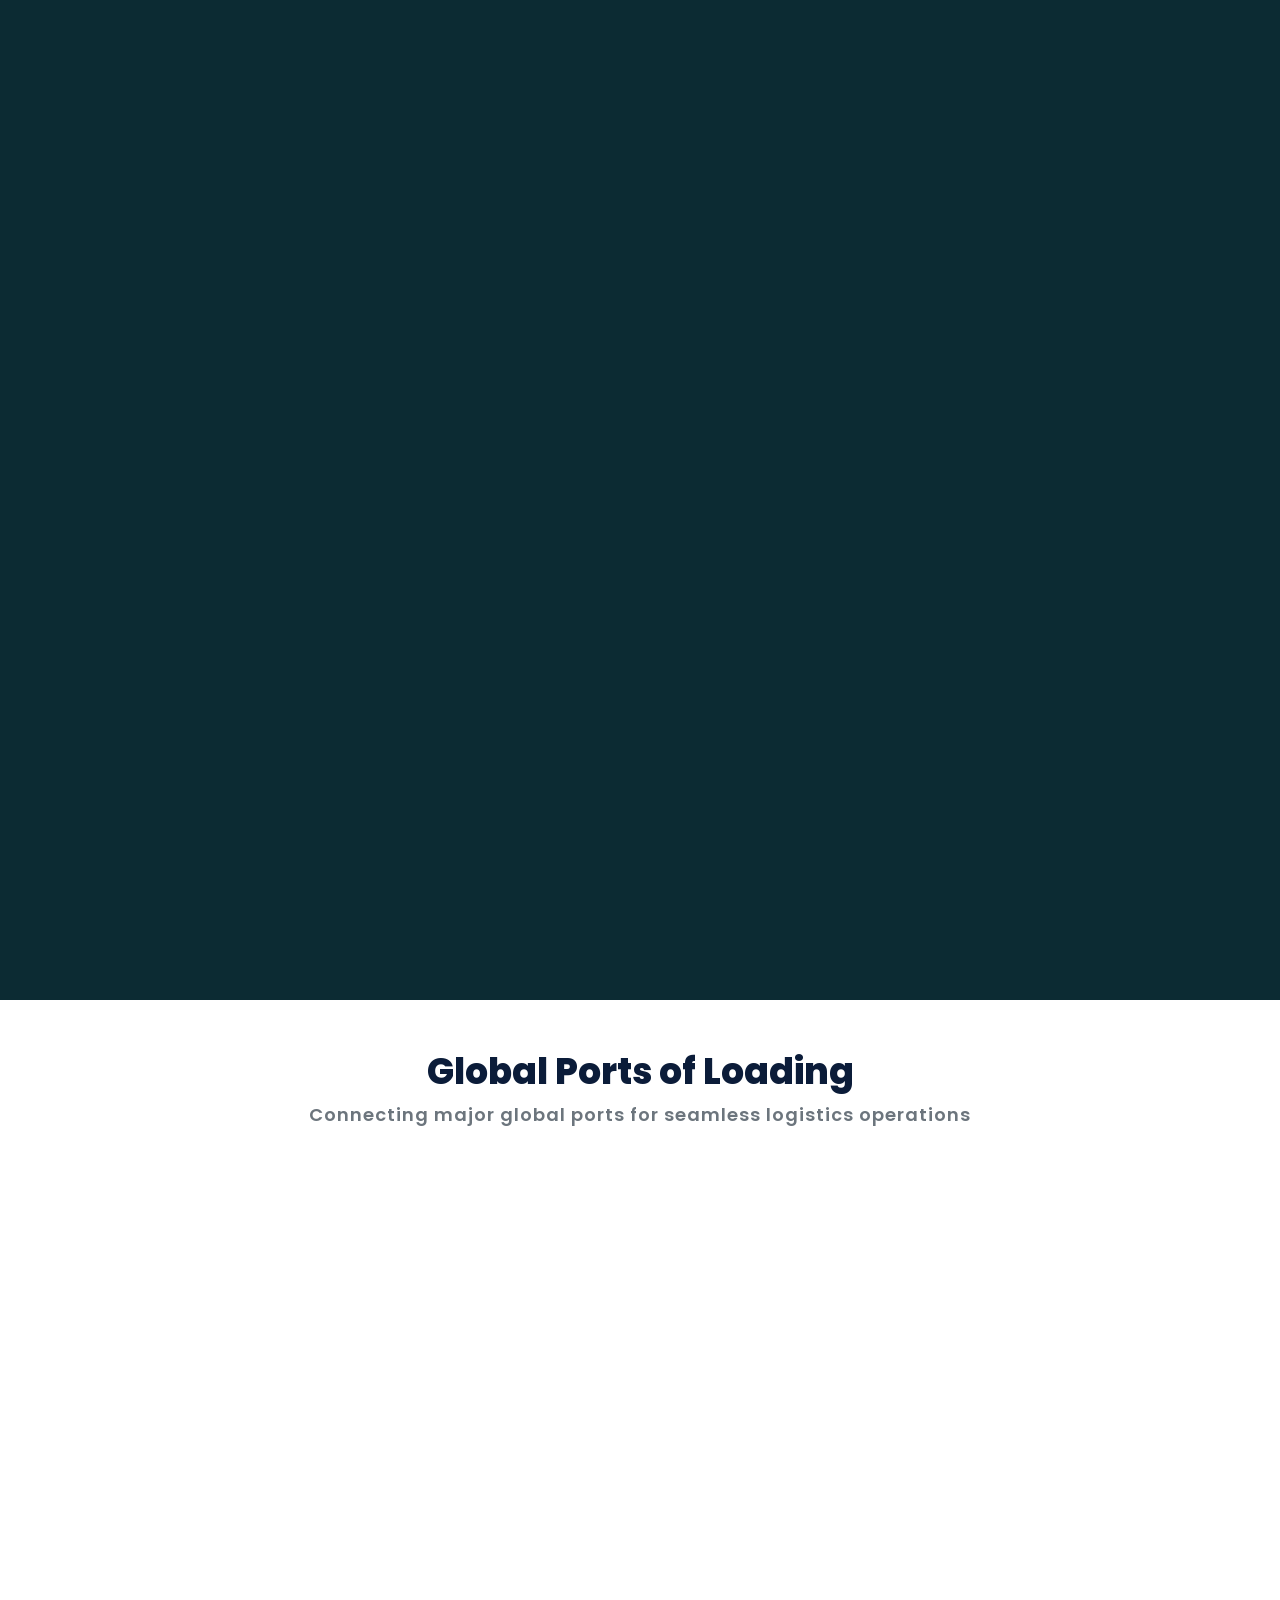
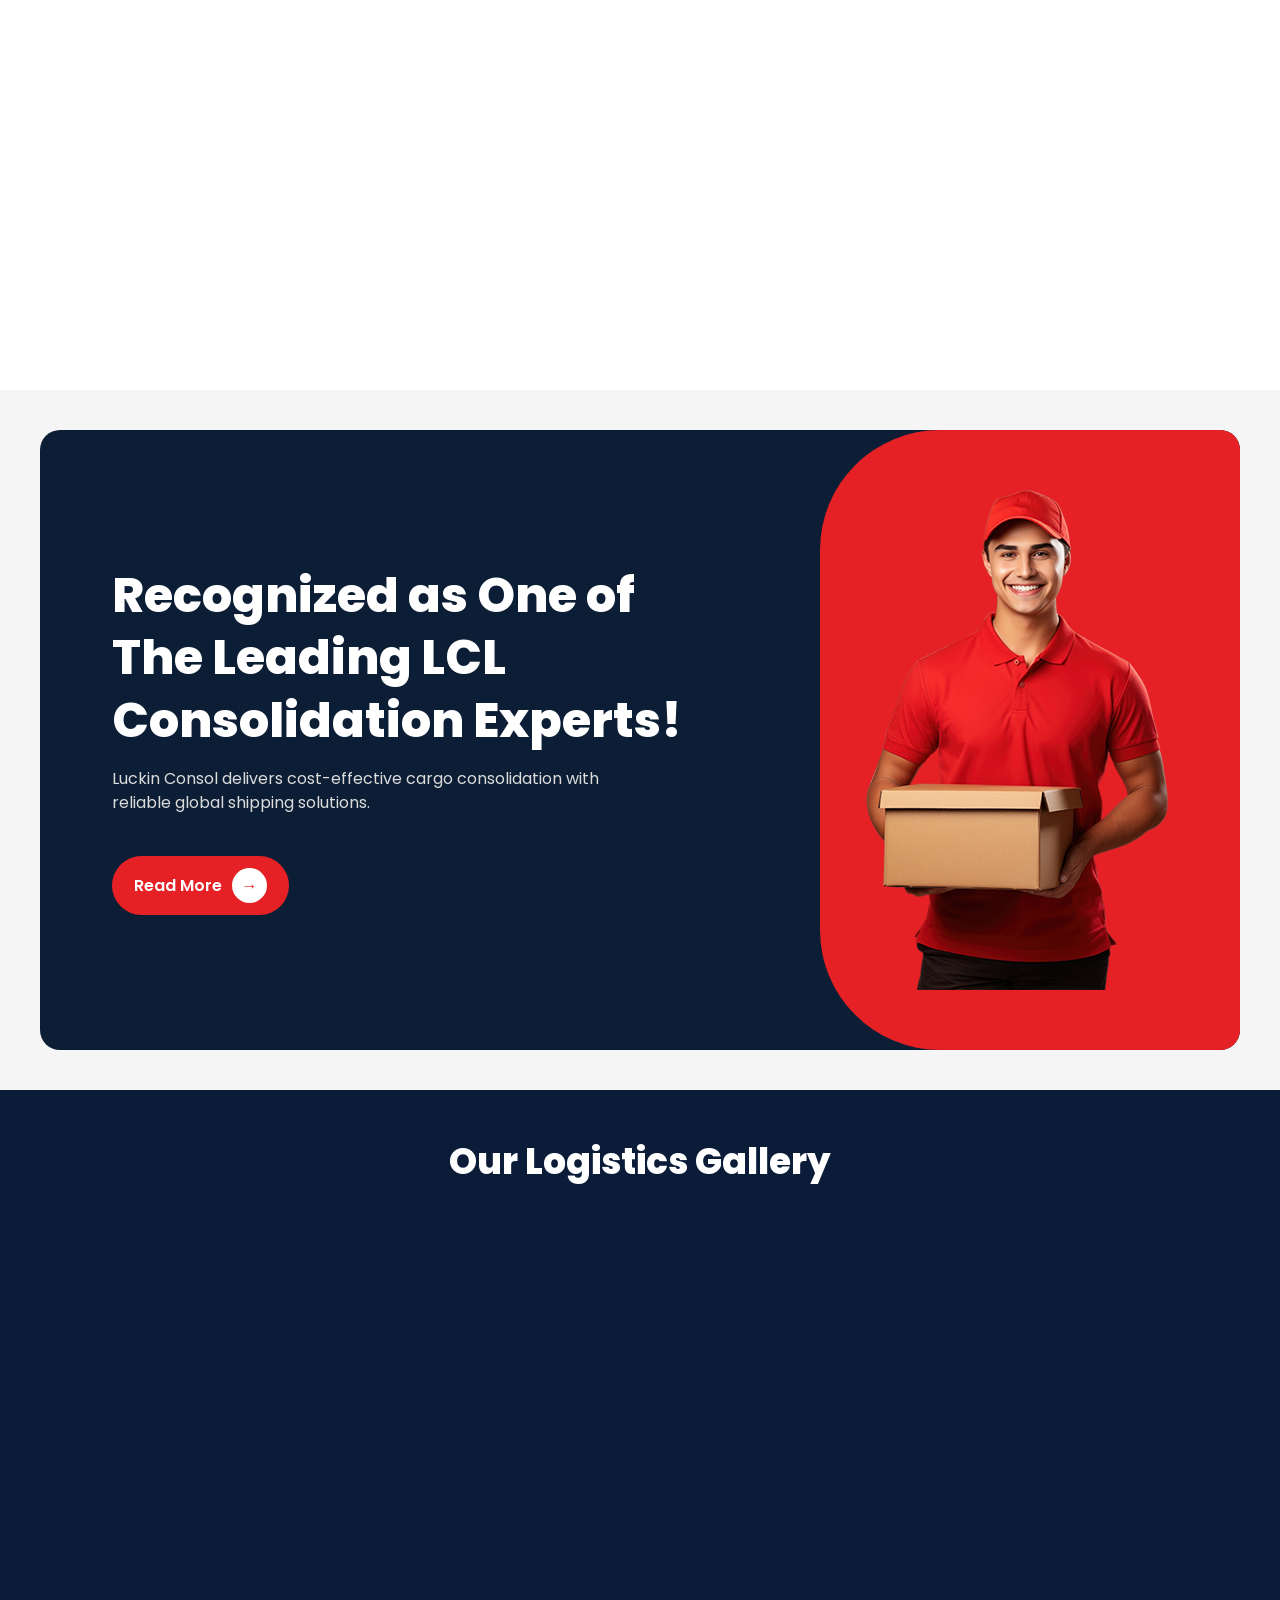
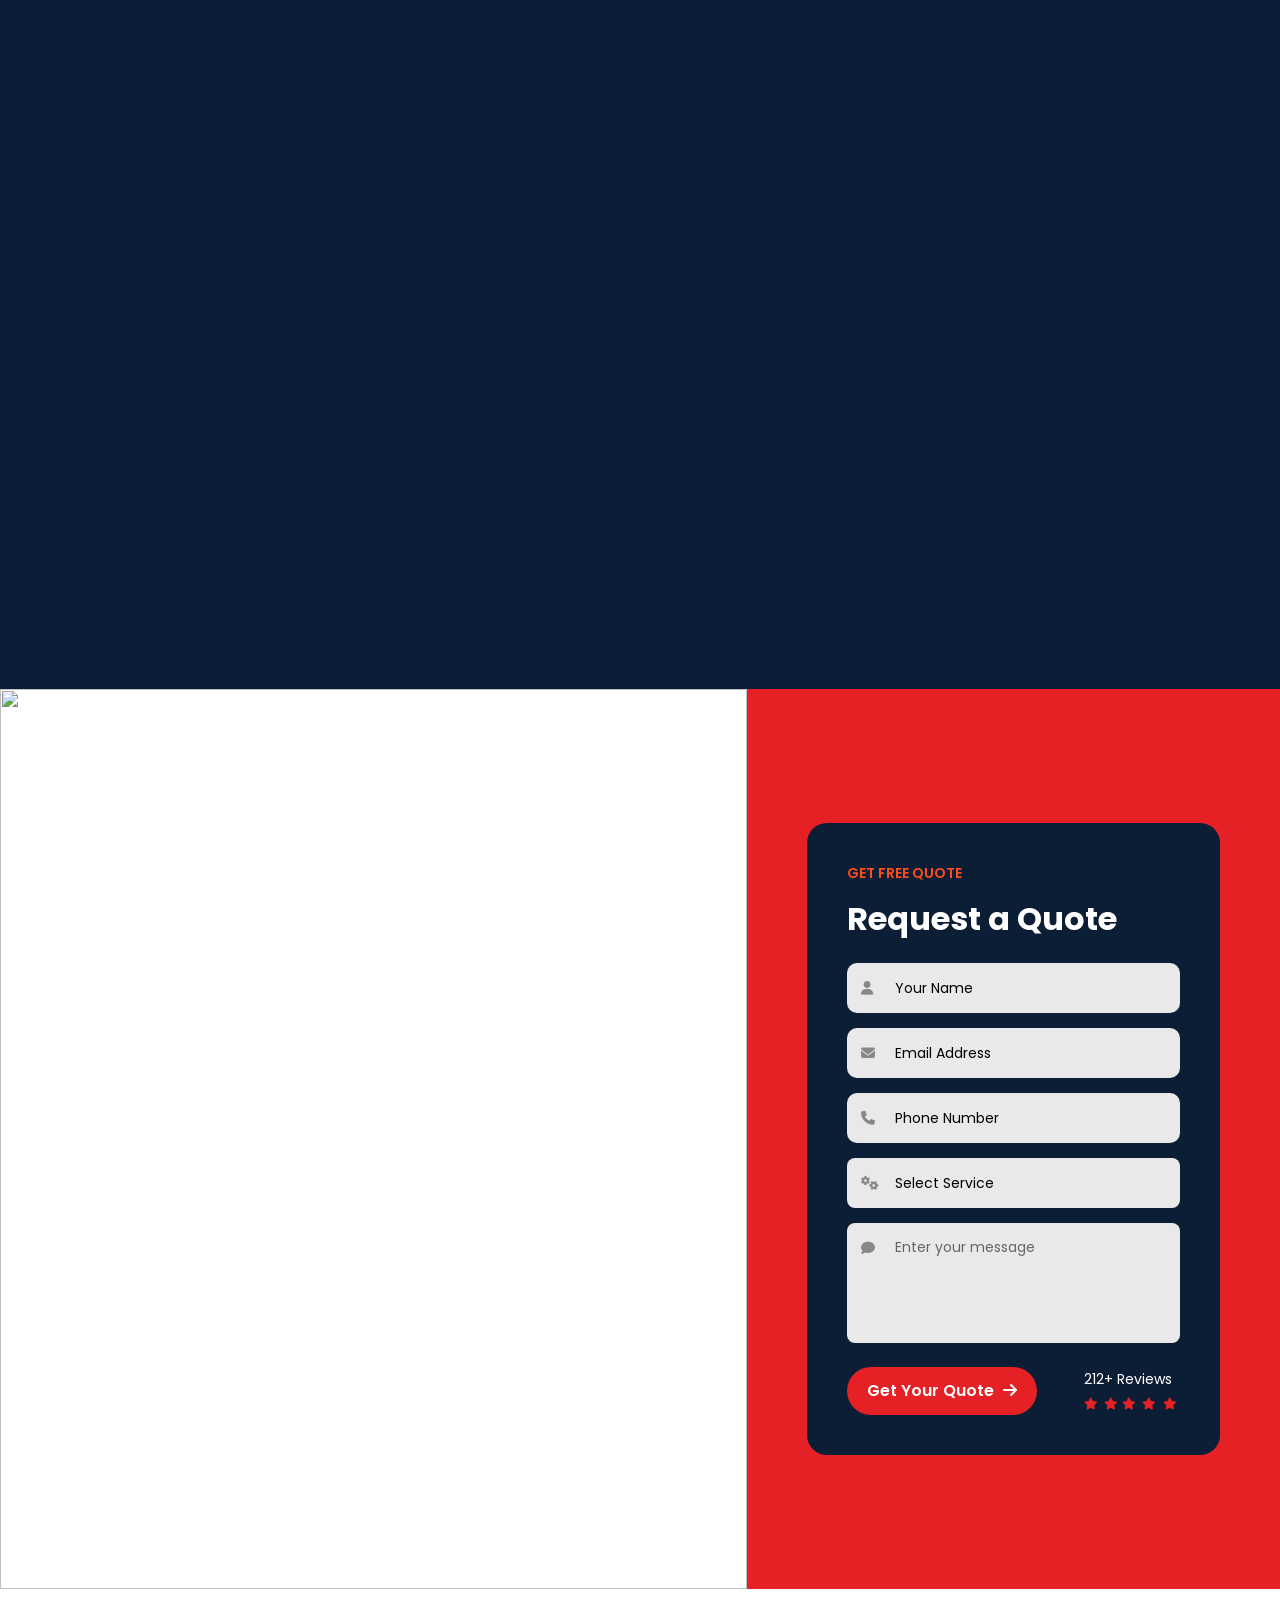
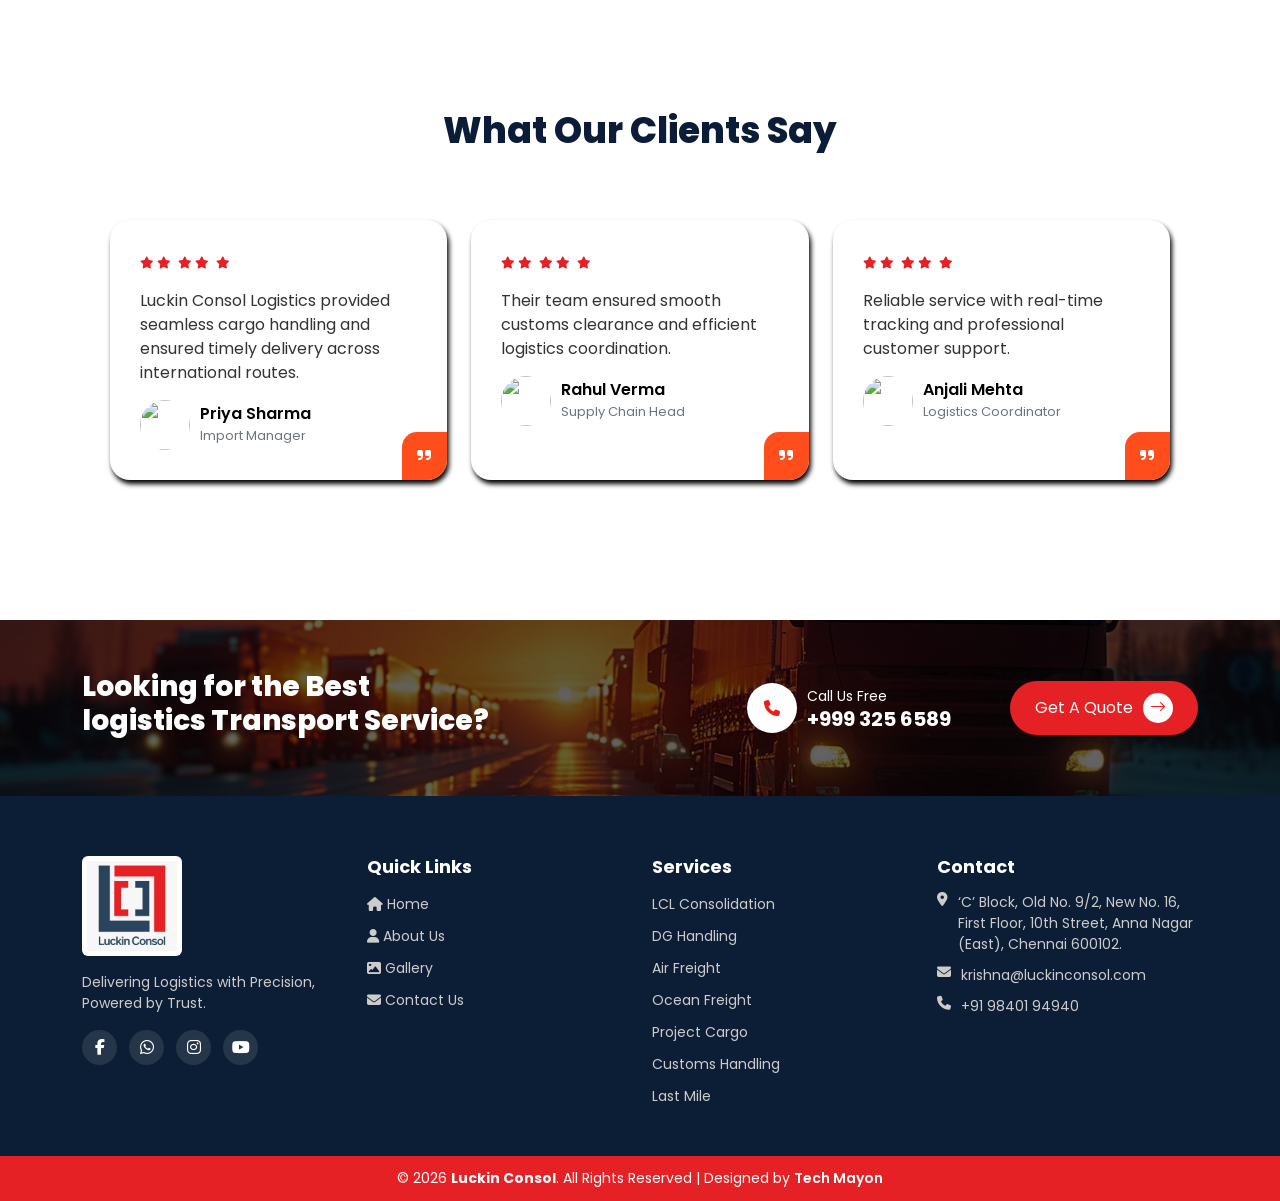
==== commit 45ece65f: "add" ====
--- a/index.html
+++ b/index.html
@@ -49,13 +49,14 @@
     <!-- RIGHT -->
     <div class="top-right">
       <span>Mon - Fri: 09:30 - 05:30</span>
+      <span>Sat : 09:30 - 01:30</span>
       <div class="social">
-        <a href="https://wa.me/917406213220?text=Hello%2C%20I%20would%20like%20to%20enquire%20about%20AgriPoultry%20Tec%20Expo.%20Could%20you%20please%20provide%20more%20details%20about%20exhibitor%20registration%2C%20stall%20booking%2C%20and%20visitor%20passes%3F" target="_blank" style="color: white;"><i class="fa-brands fa-whatsapp"></i></a>
+        <a href="https://wa.me/917406213220?text=Hello%2C%20I%20would%20like%20to%20enquire%20about%20Luckin%20Consol%20Logistics%20services.%20Please%20share%20details%20about%20LCL%20Consolidation%2C%20Air%20Freight%2C%20Ocean%20Freight%2C%20and%20Customs%20Handling.%20Looking%20forward%20to%20your%20response." target="_blank" style="color: white;"><i class="fa-brands fa-whatsapp"></i></a>
         <a href="" target="_blank" style="color: white;"><i class="fa-brands fa-facebook"></i></a>
-        <a href="" target="_blank" style="color: white;"><i class="fa-brands fa-pinterest"></i></a>
+        <a href="https://www.linkedin.com/company/115234002/" target="_blank" style="color: white;"><i class="fa-brands fa-linkedin"></i></a>
         <a href="" target="_blank" style="color: white;"><i class="fa-brands fa-instagram"></i></a>
       </div>
-    </div>
+     </div>
 
   </div>
 </div>
@@ -1257,8 +1258,8 @@
     <div class="reviews">
       <span>212+ Reviews</span>
       <div class="stars">
-        <i class="fas fa-star"></i><i class="fas fa-star"></i>
-        <i class="fas fa-star"></i><i class="fas fa-star"></i>
+        <i class="fas fa-star"></i><i style="margin-left: 3px;" class="fas fa-star"></i>
+        <i style="margin-left: -3px;" class="fas fa-star"></i><i style="margin-left: 3px;" class="fas fa-star"></i>
         <i class="fas fa-star"></i>
       </div>
     </div>
--- a/style.css
+++ b/style.css
@@ -1390,6 +1390,7 @@
   border-radius: 50%;
   margin-right: 8px;
   transition: 0.3s;
+  text-decoration: none;
 }
 
 .lx-social a:hover {
@@ -2840,7 +2841,7 @@
   font-size: 16px;
   background: linear-gradient(to bottom, #ff0000 0%, #ff5050 100%);
   color: white;
-  padding: 0.8em 1.2em;
+  padding: 0.8em 0.8rem;
   display: flex;
   align-items: center;
   justify-content: center;
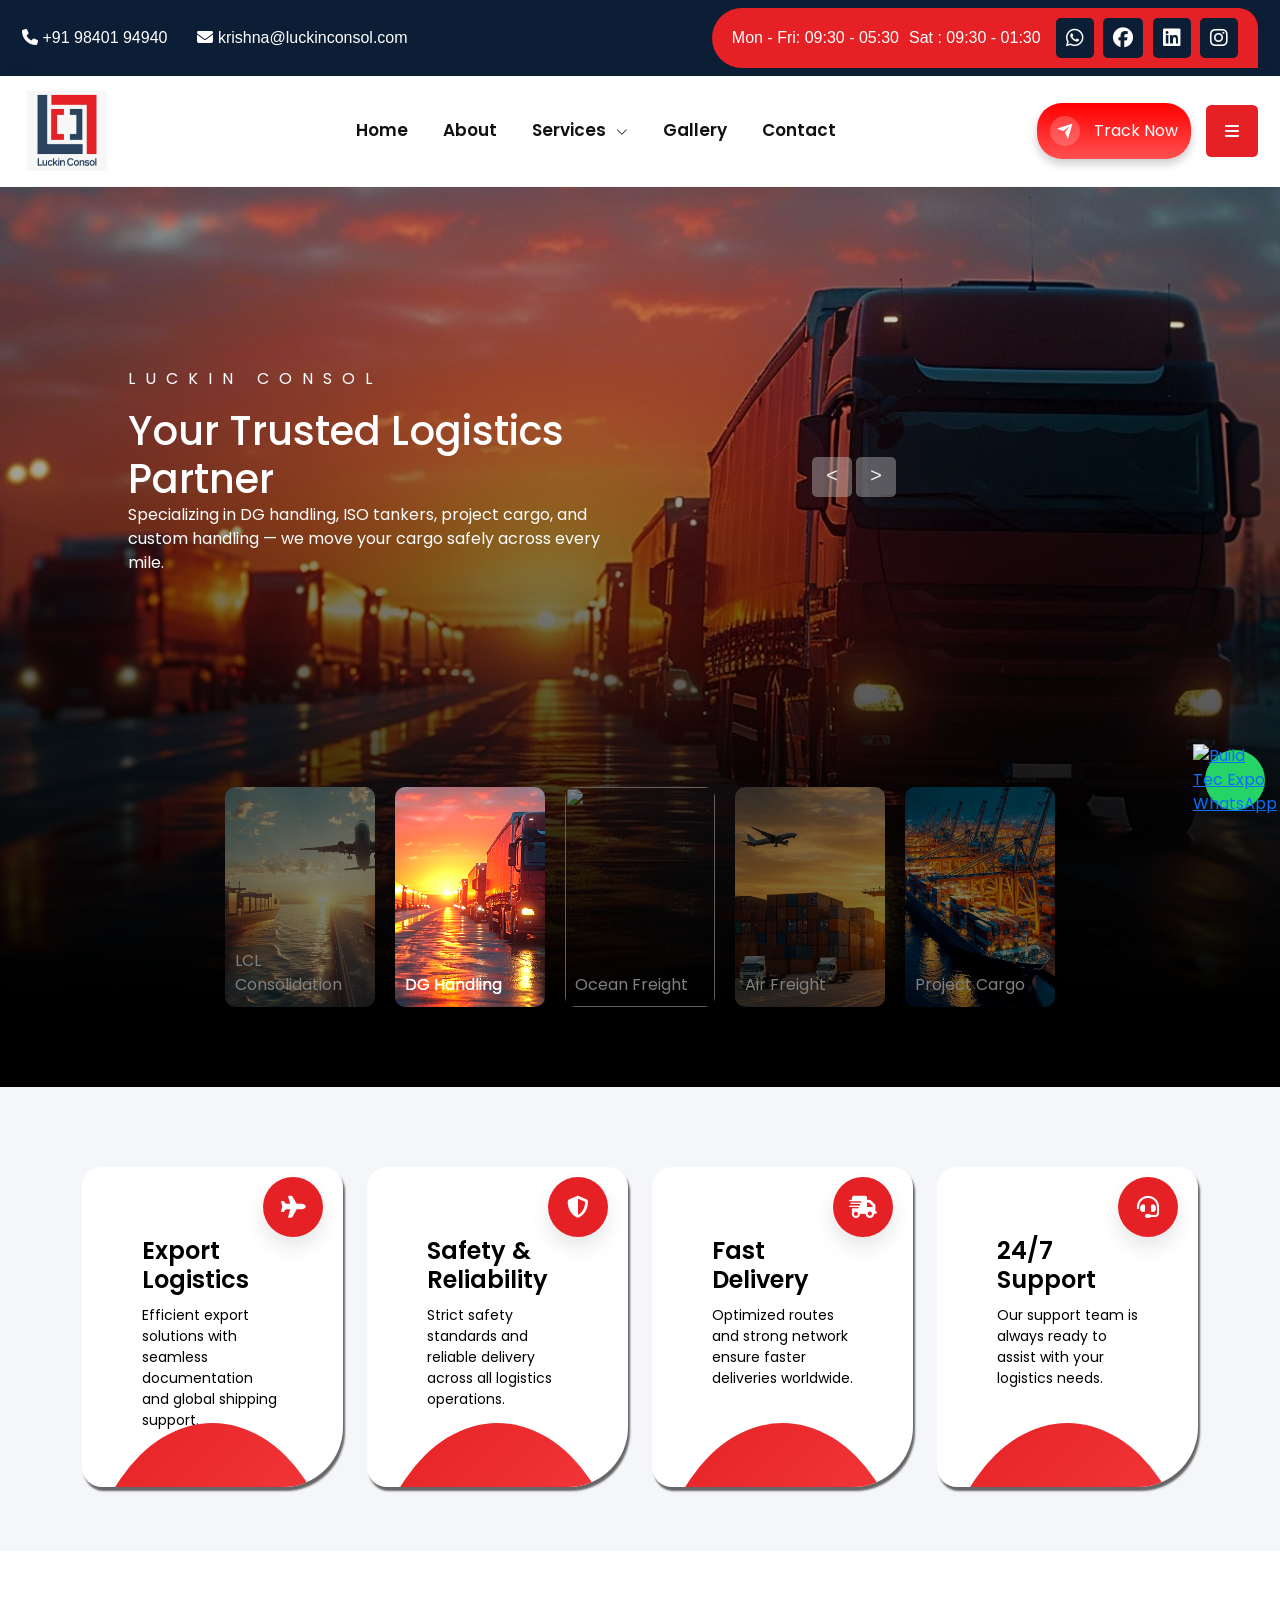
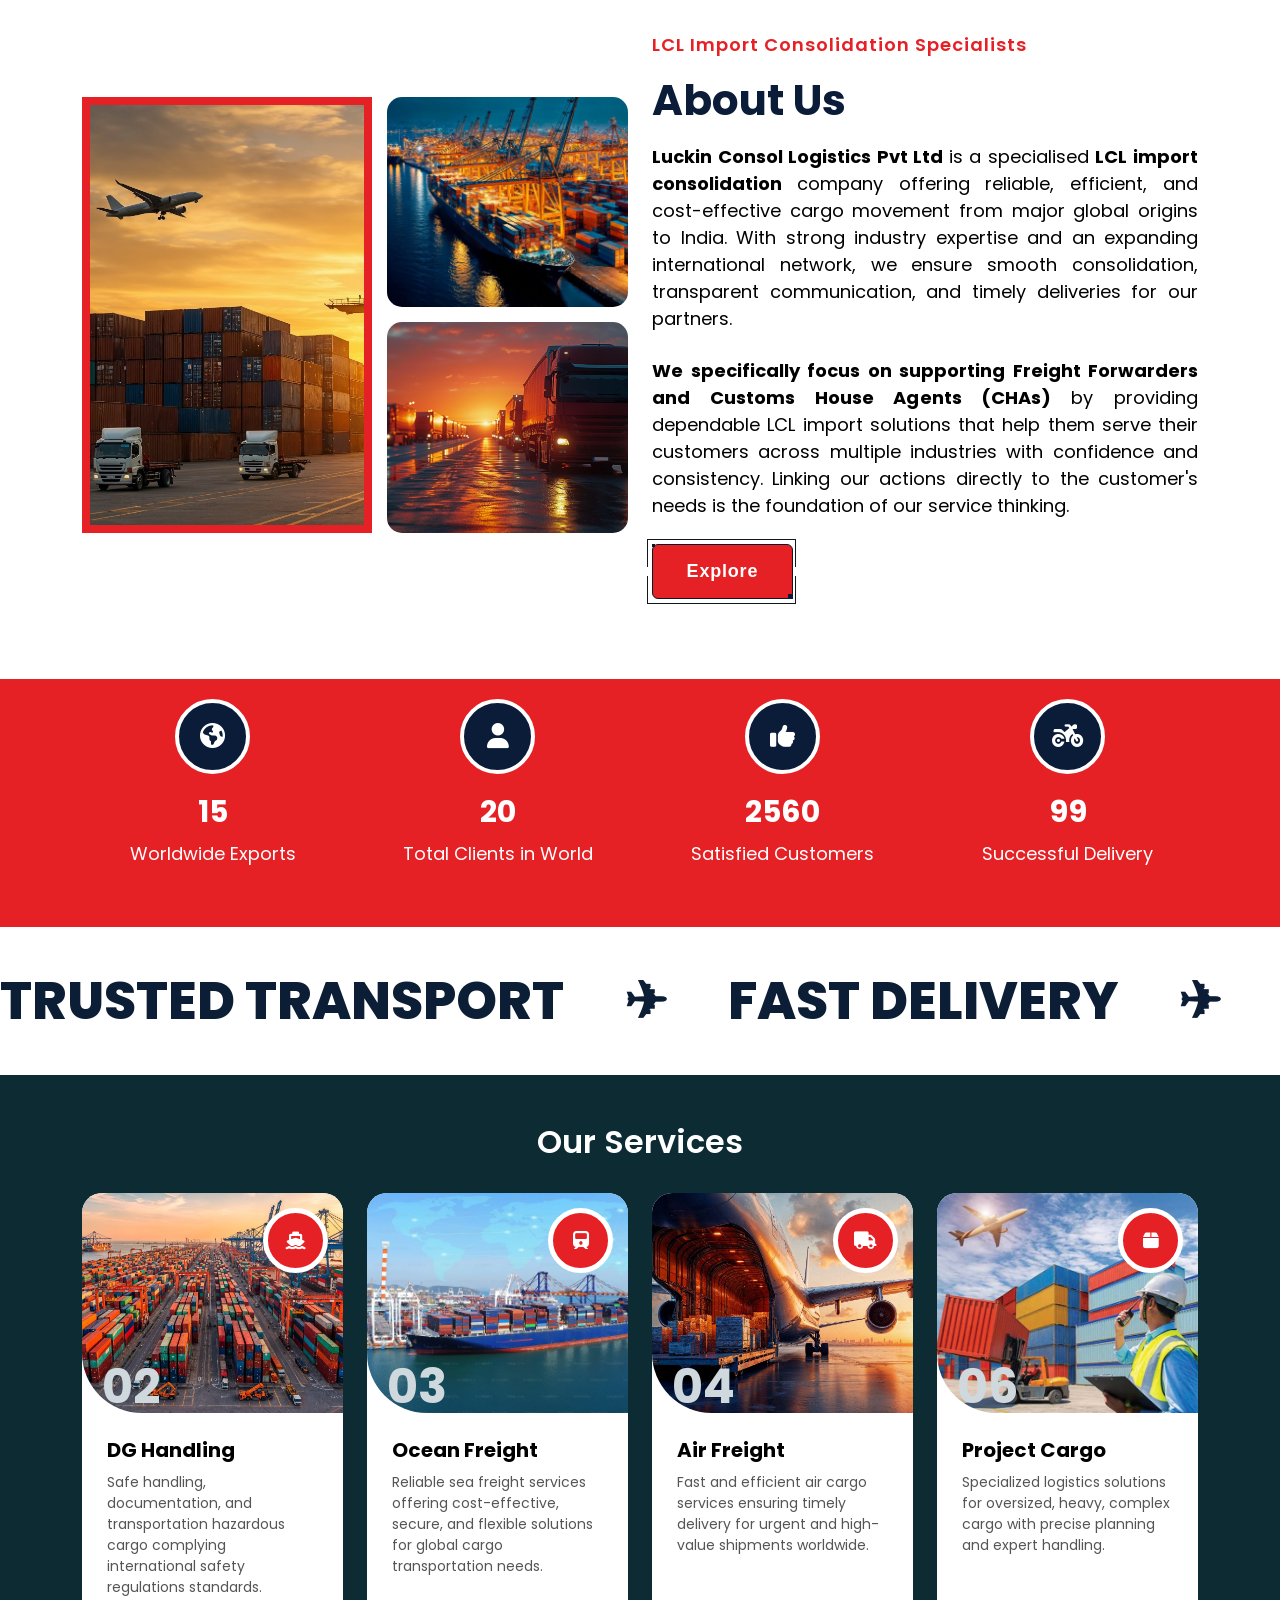
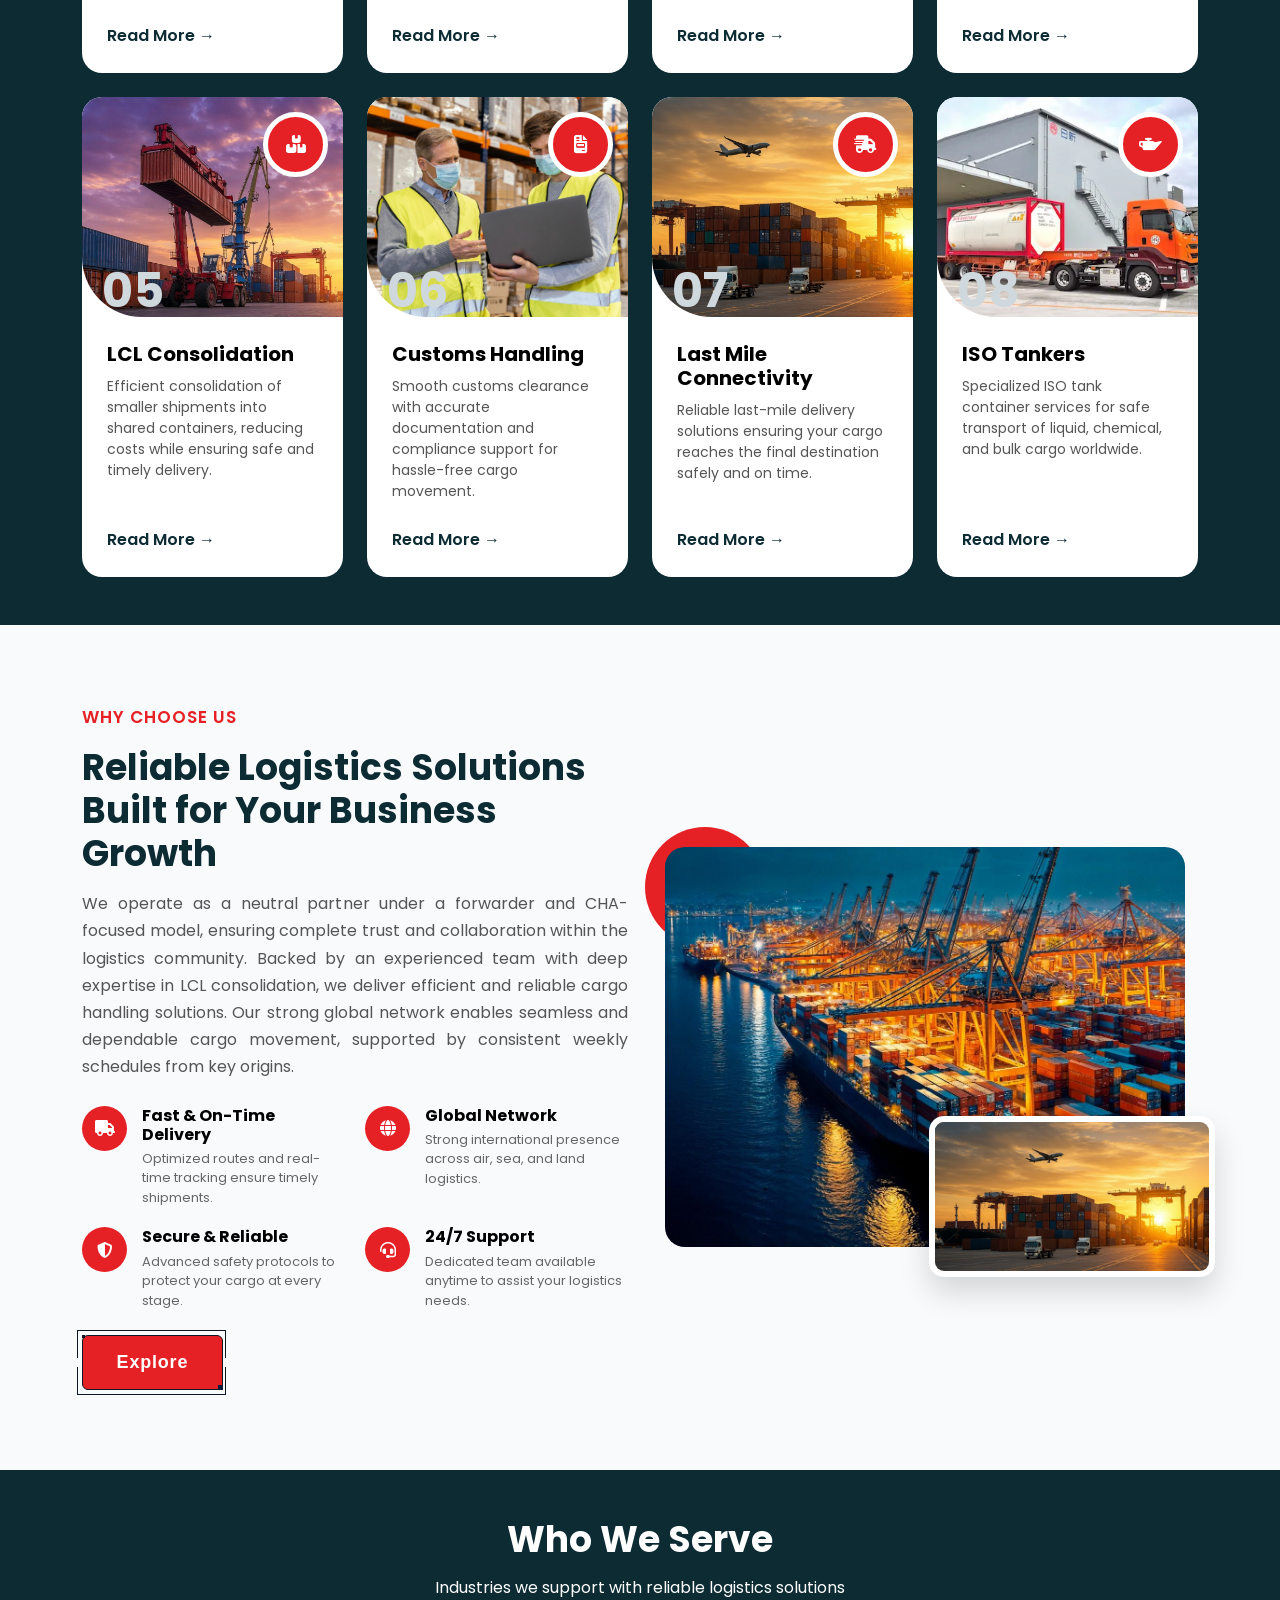
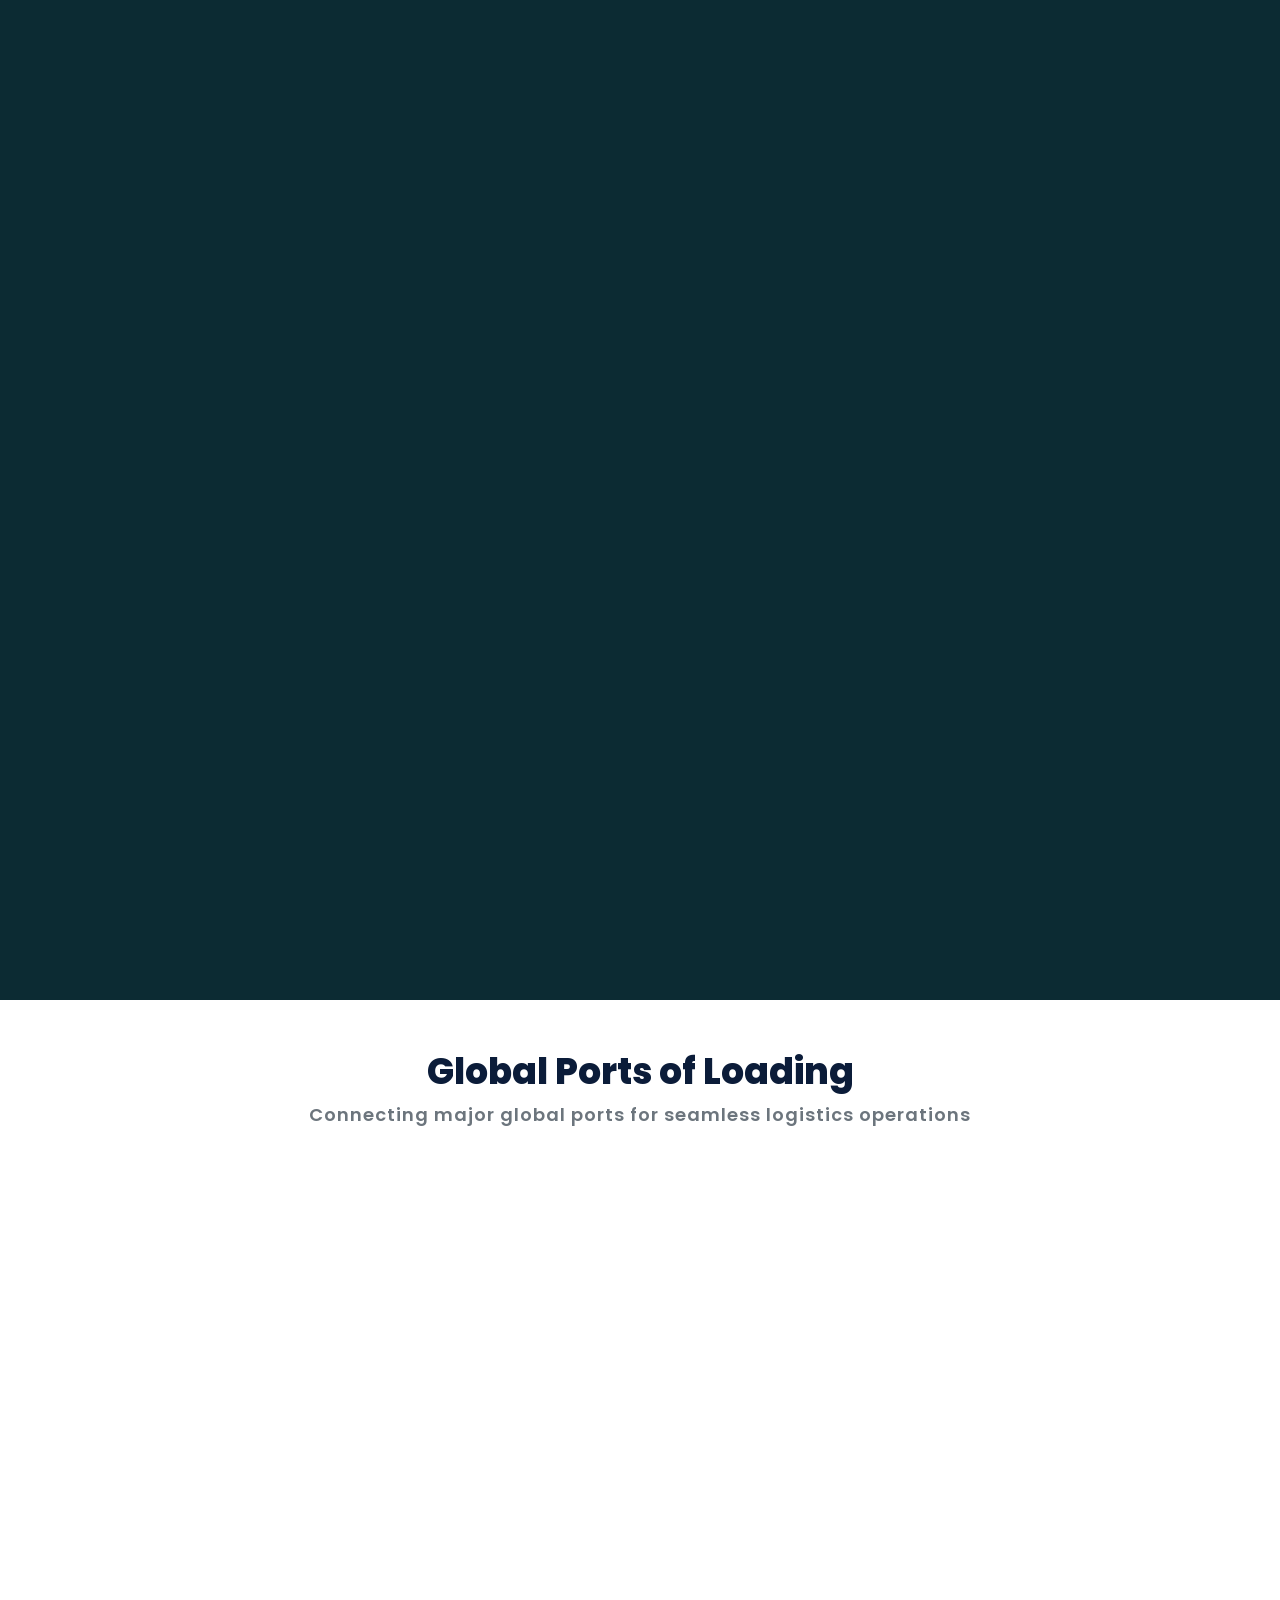
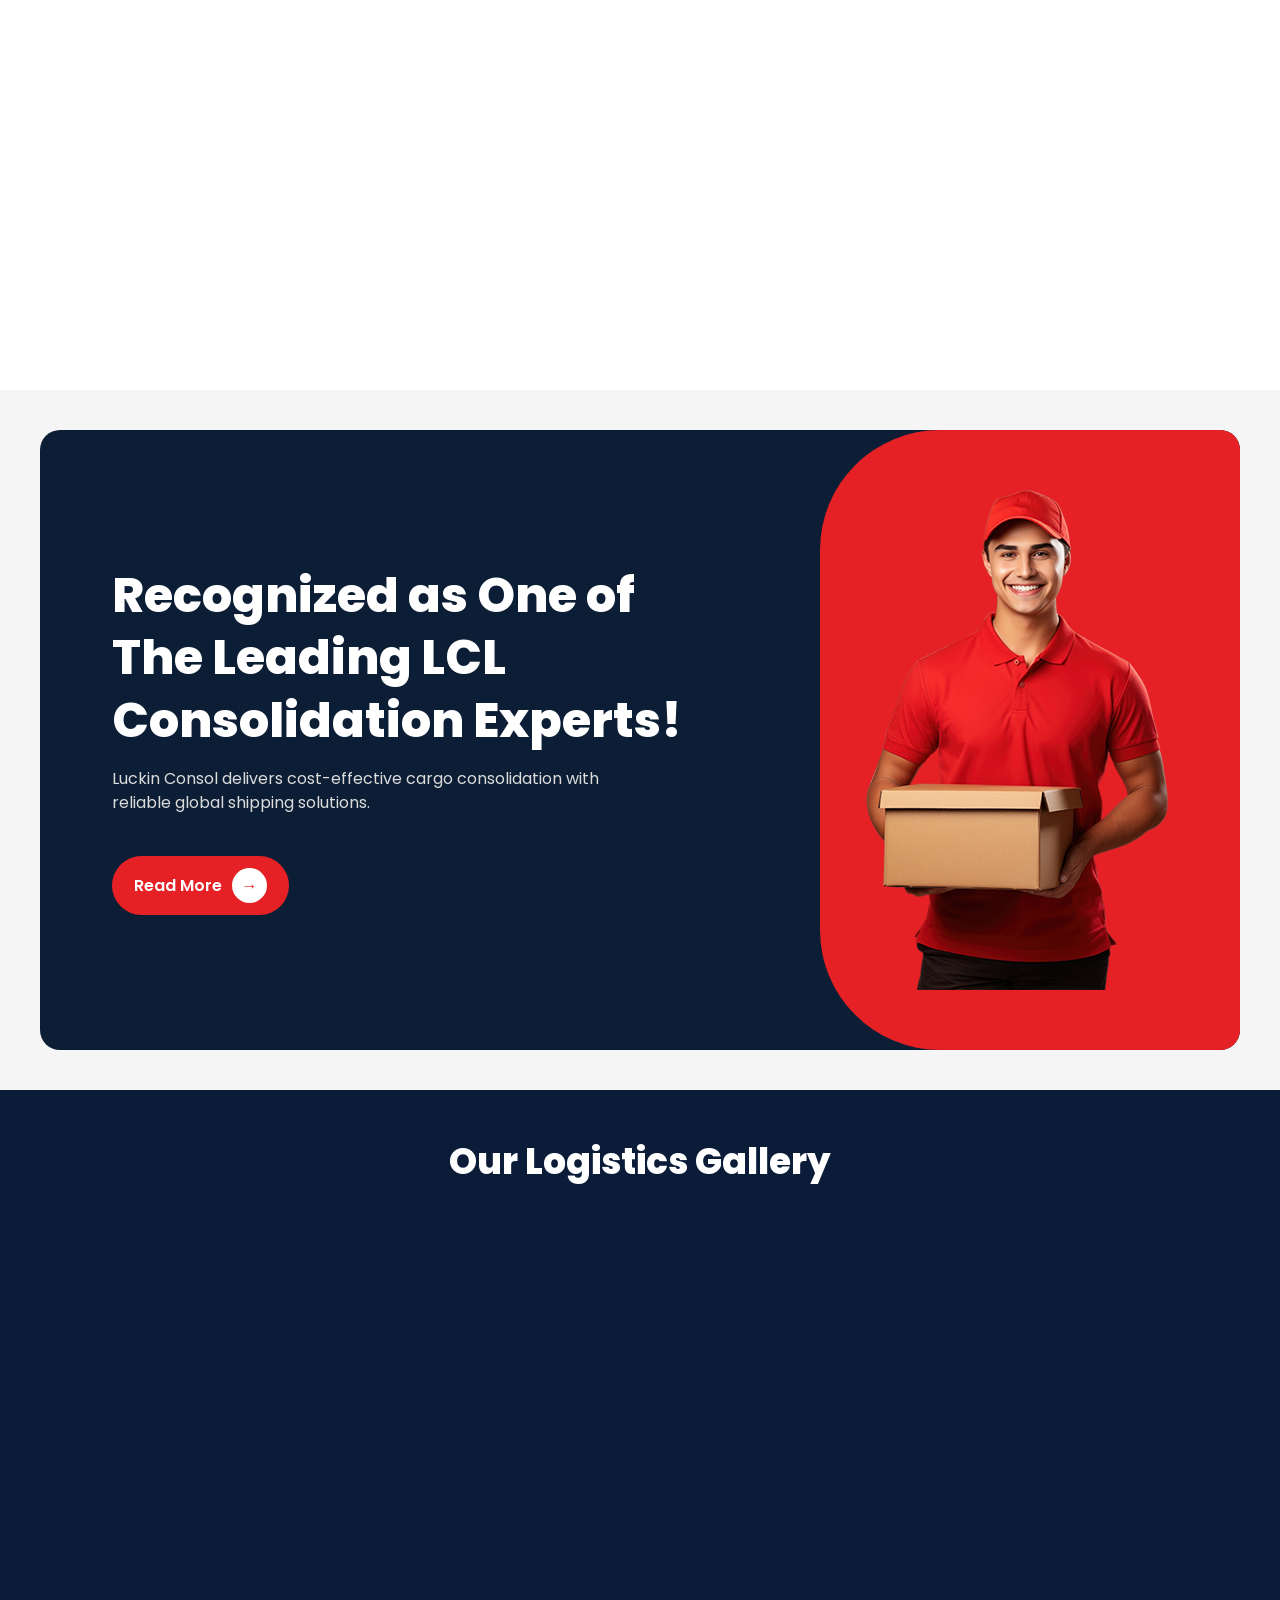
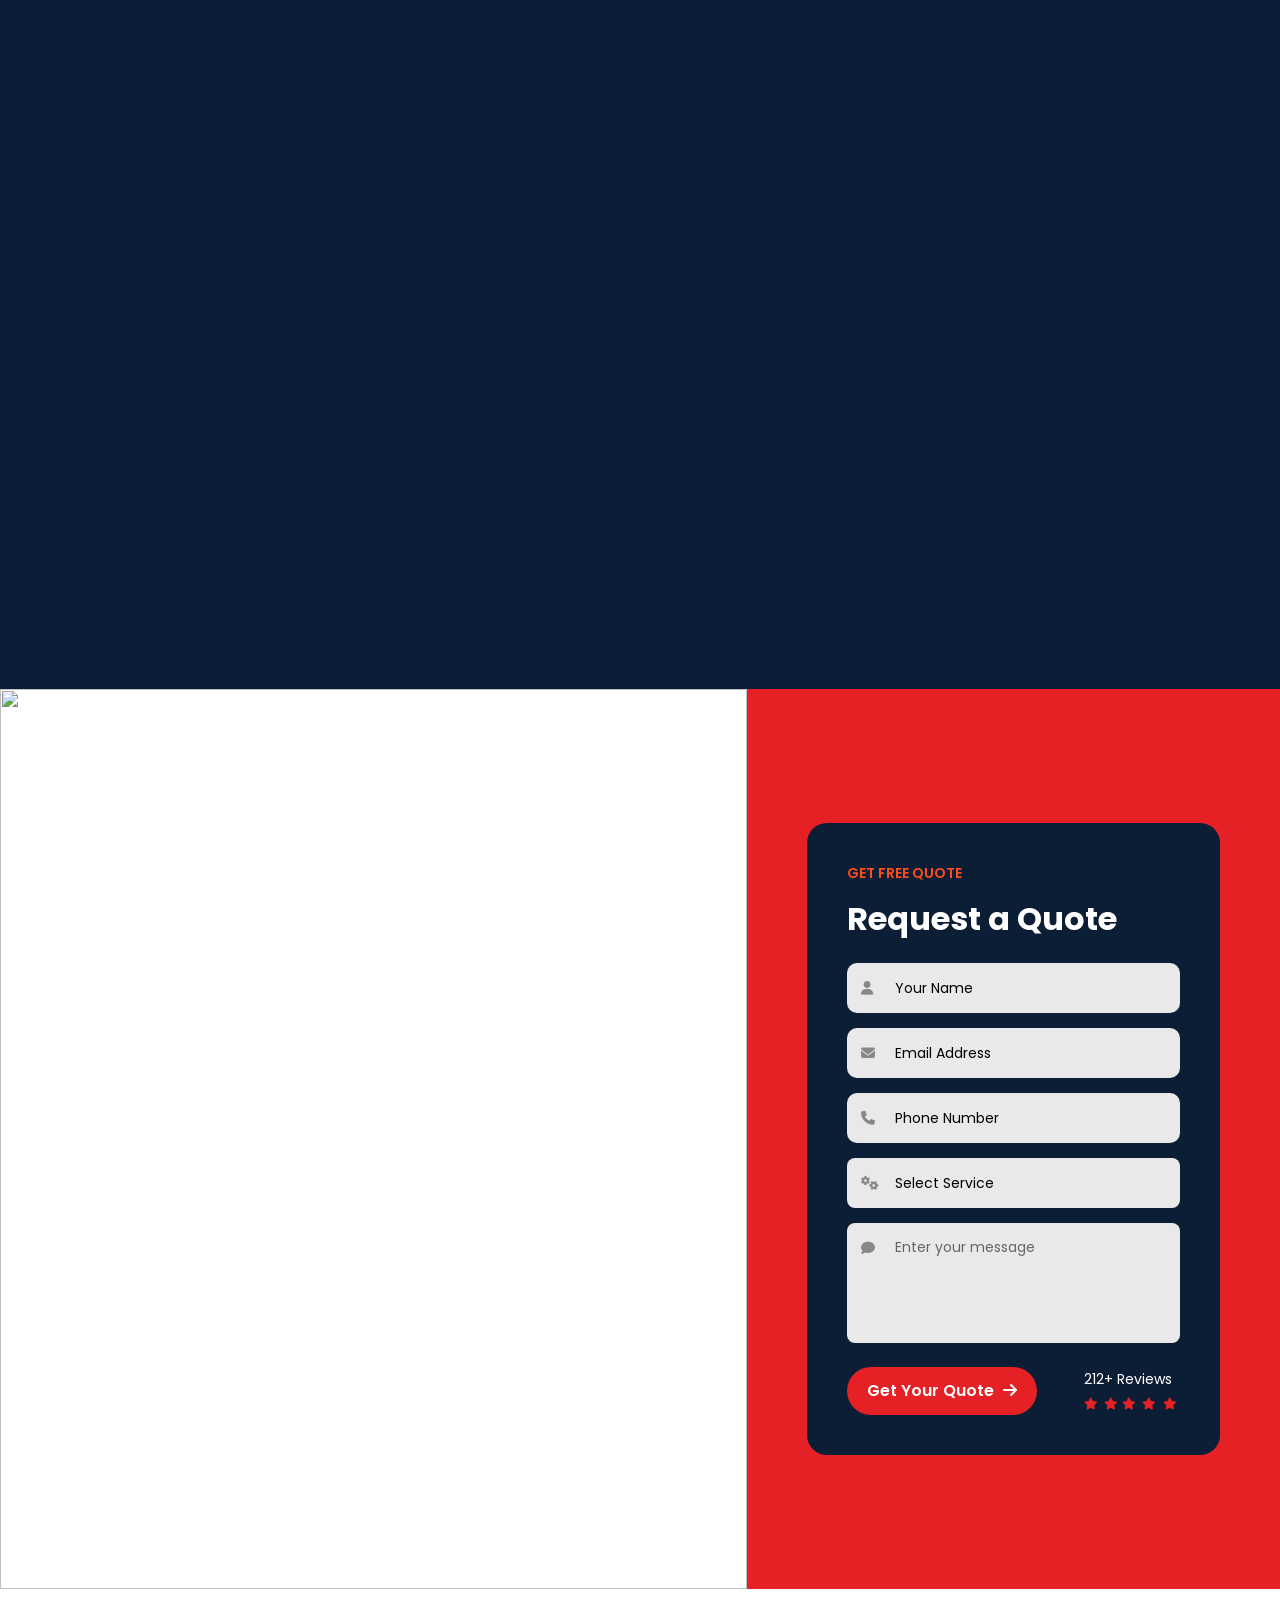
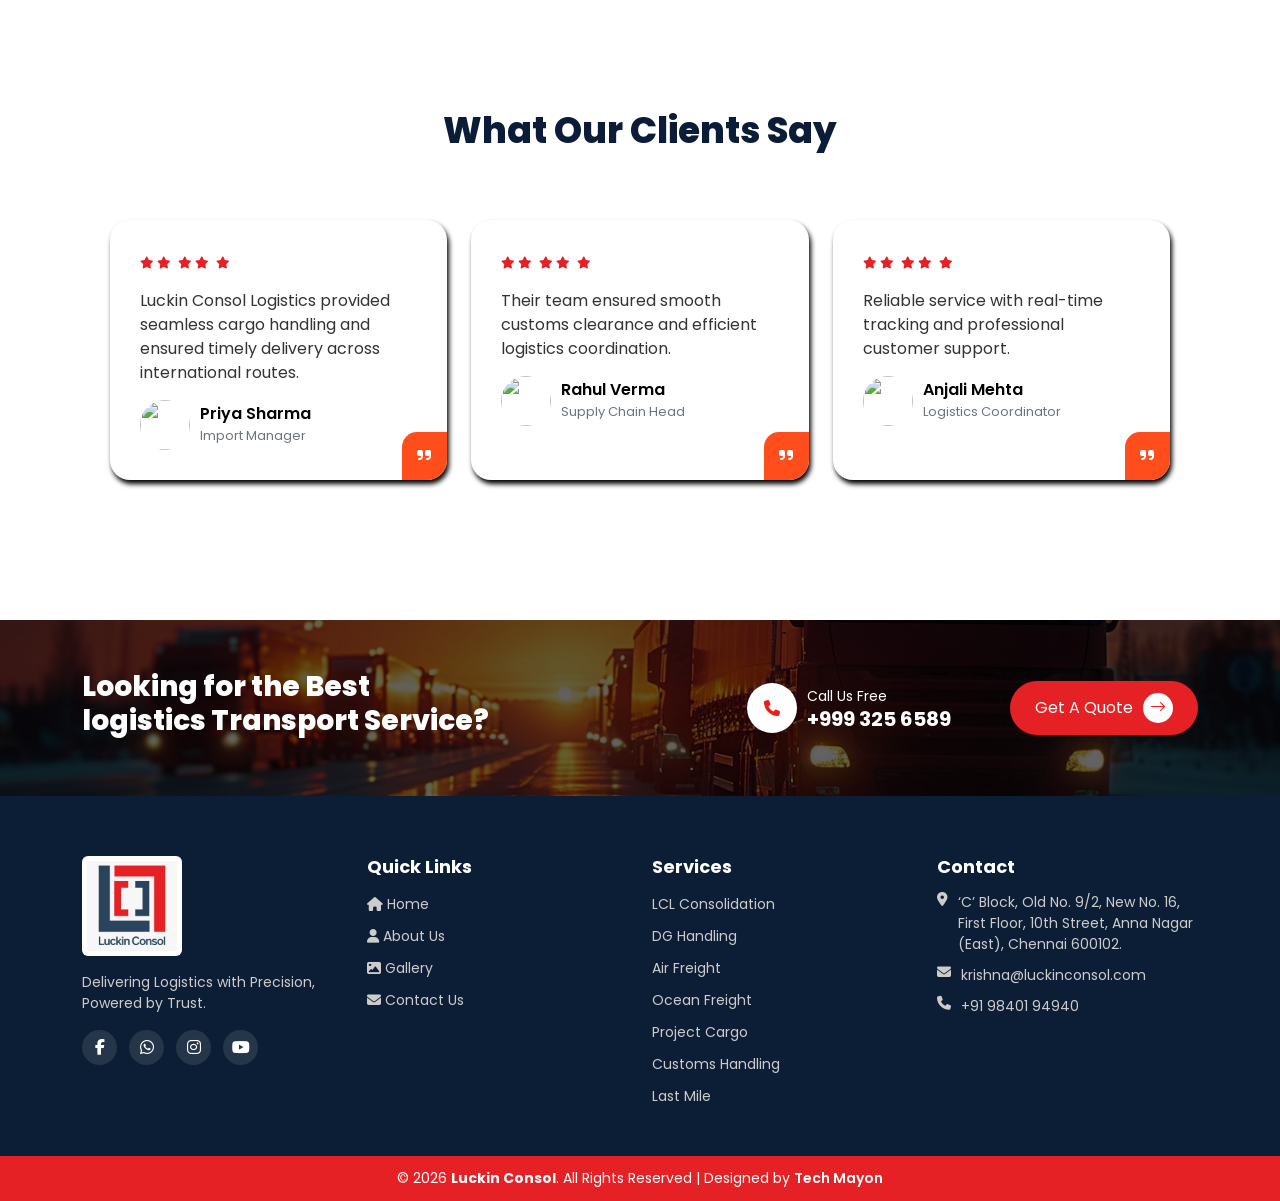
==== commit 2f26baad: "add" ====
--- a/index.html
+++ b/index.html
@@ -228,7 +228,7 @@
 
         <div class="list ">
             <div class="item  active">
-                <img src="images/hometwo.jpg" alt="">
+                <img src="images/one.jpg" alt="">
                 <div class="content">
                     <p>Luckin Consol</p>
                     <h2 style="font-size: 40px;">Seamless Logistics, Global Reach </h2>
@@ -288,7 +288,7 @@
         <!-- thumbnail image -->
 
         <div class="thumbnail">
-            <div class="item active"> <img src="images/hometwo.jpg" alt=""><div class="content">LCL Consolidation</div></div>
+            <div class="item active"> <img src="images/one.jpg" alt=""><div class="content">LCL Consolidation</div></div>
             <div class="item"> <img src="images/homeone.jpg" alt=""><div class="content">DG Handling</div></div>
             <div class="item"> <img src="images/oceanfreight.jpg" alt=""><div class="content">Ocean Freight</div></div>
             <div class="item"> <img src="images/homefour.jpg" alt=""><div class="content">Air Freight</div></div>
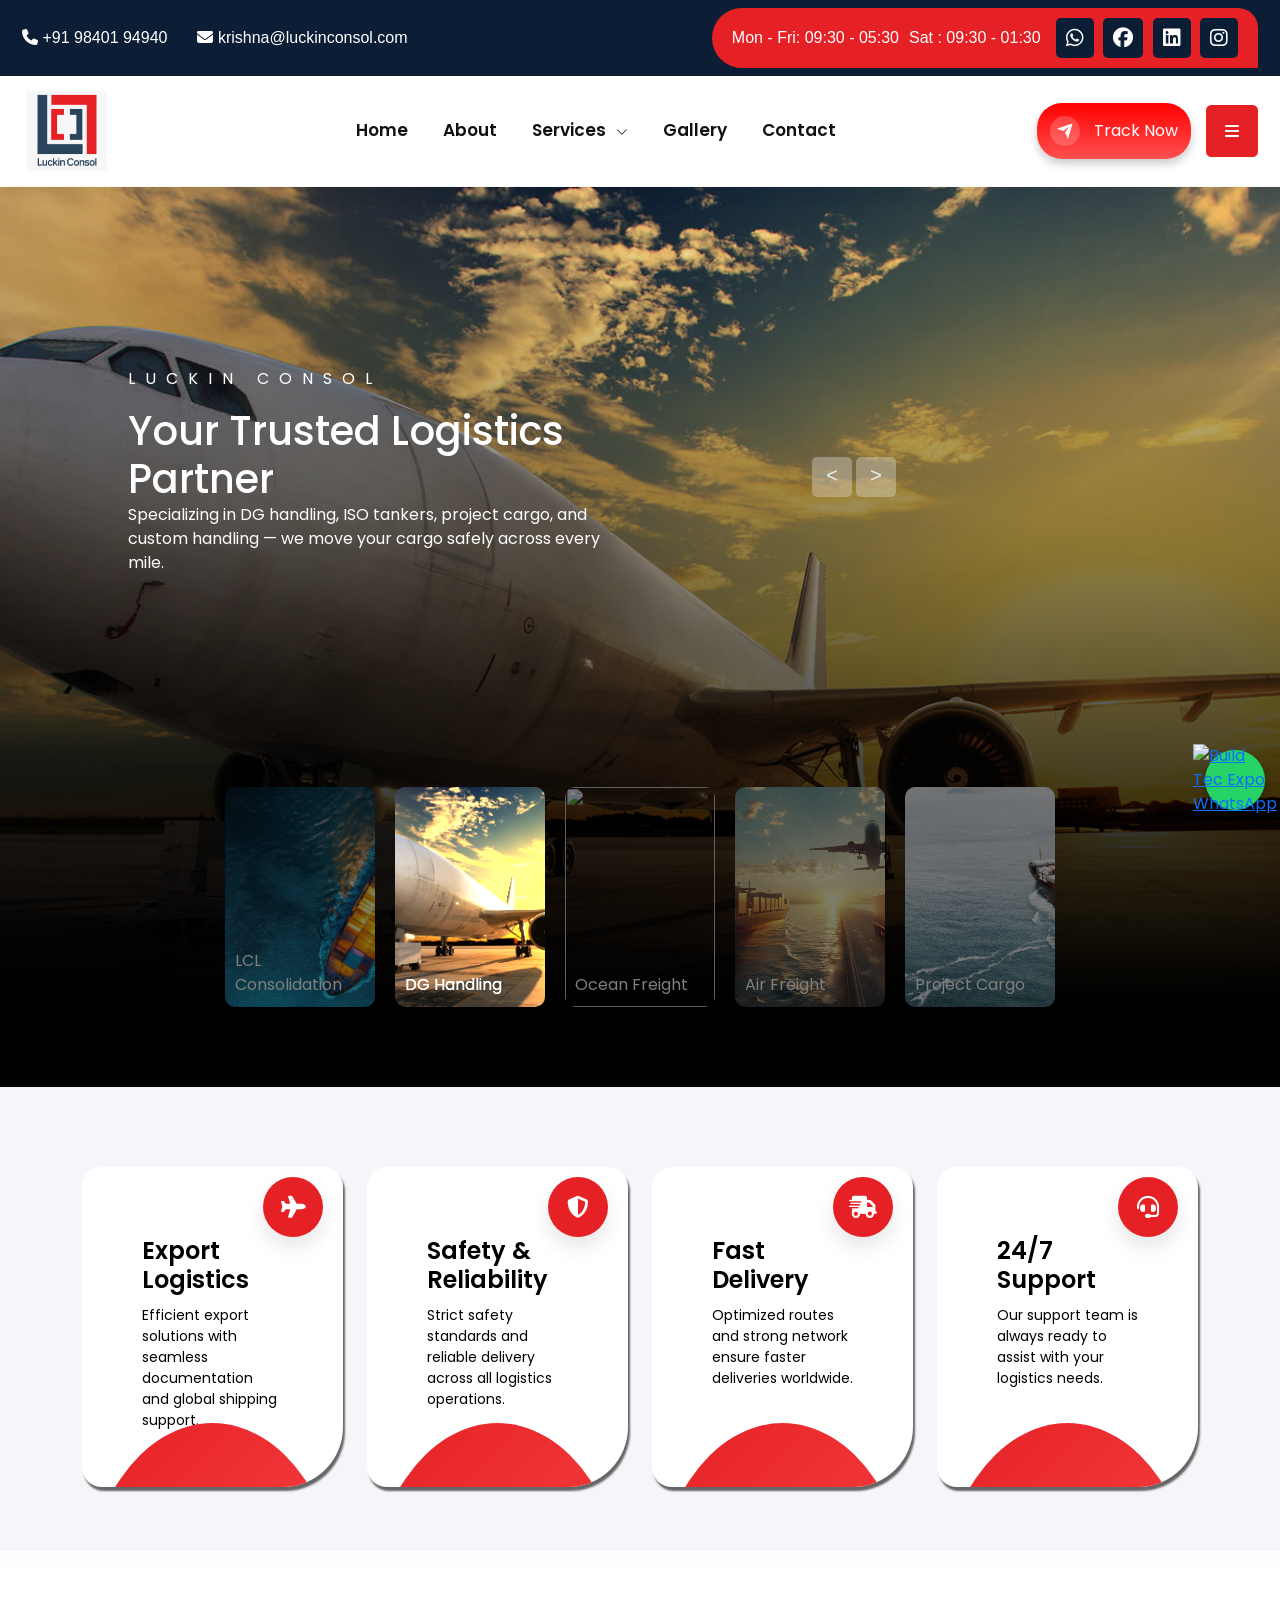
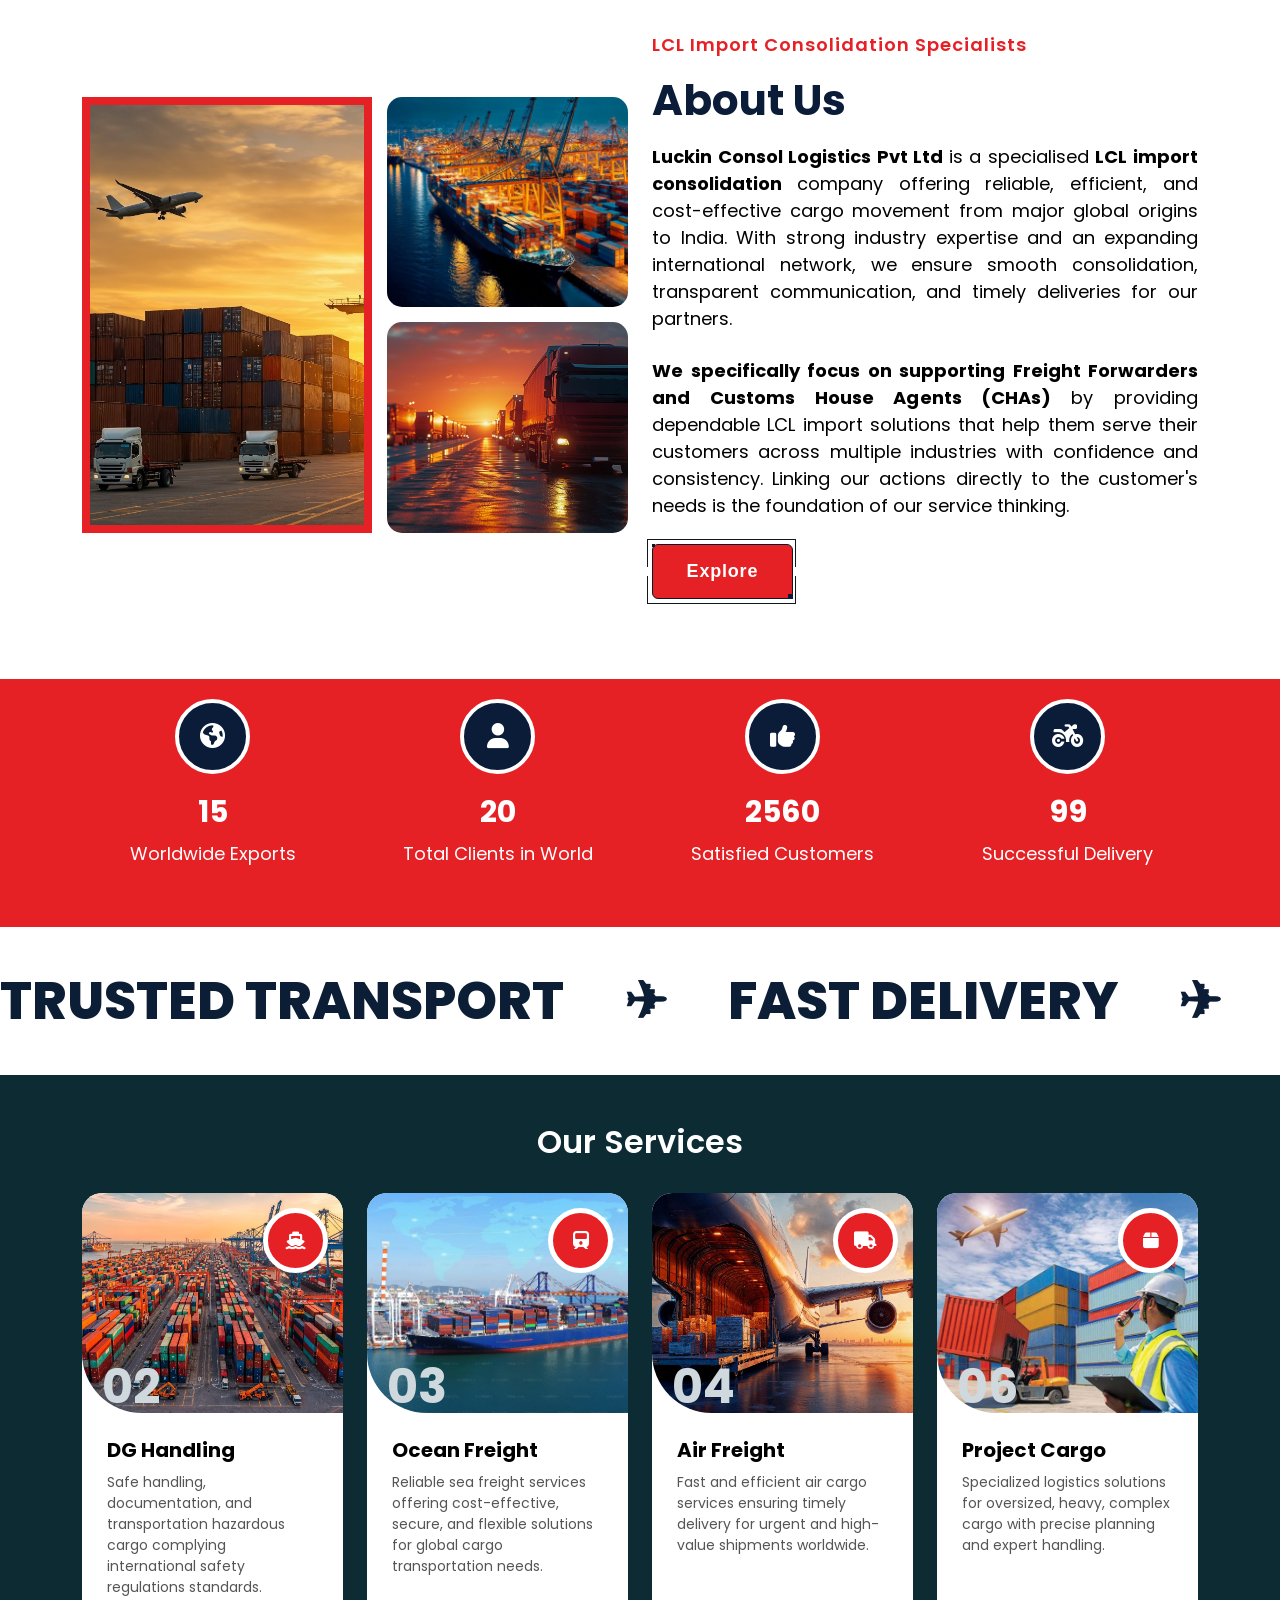
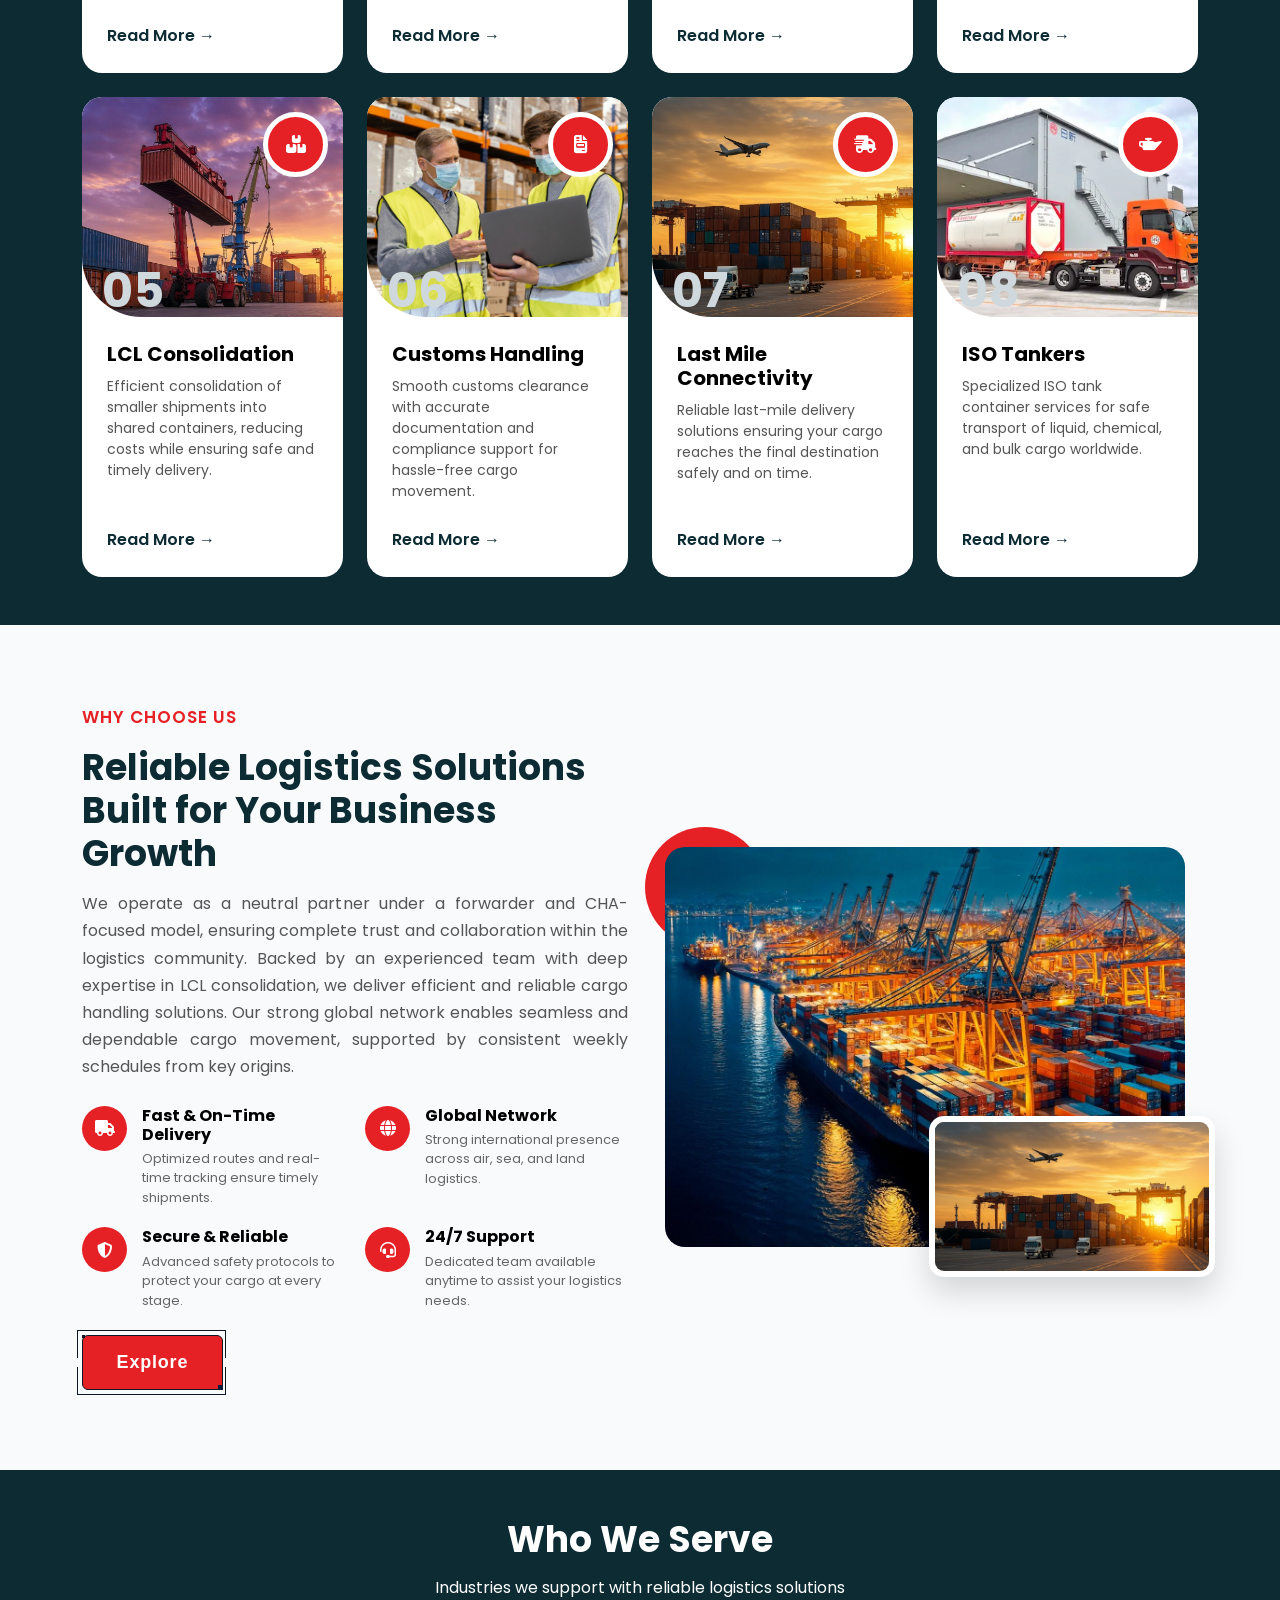
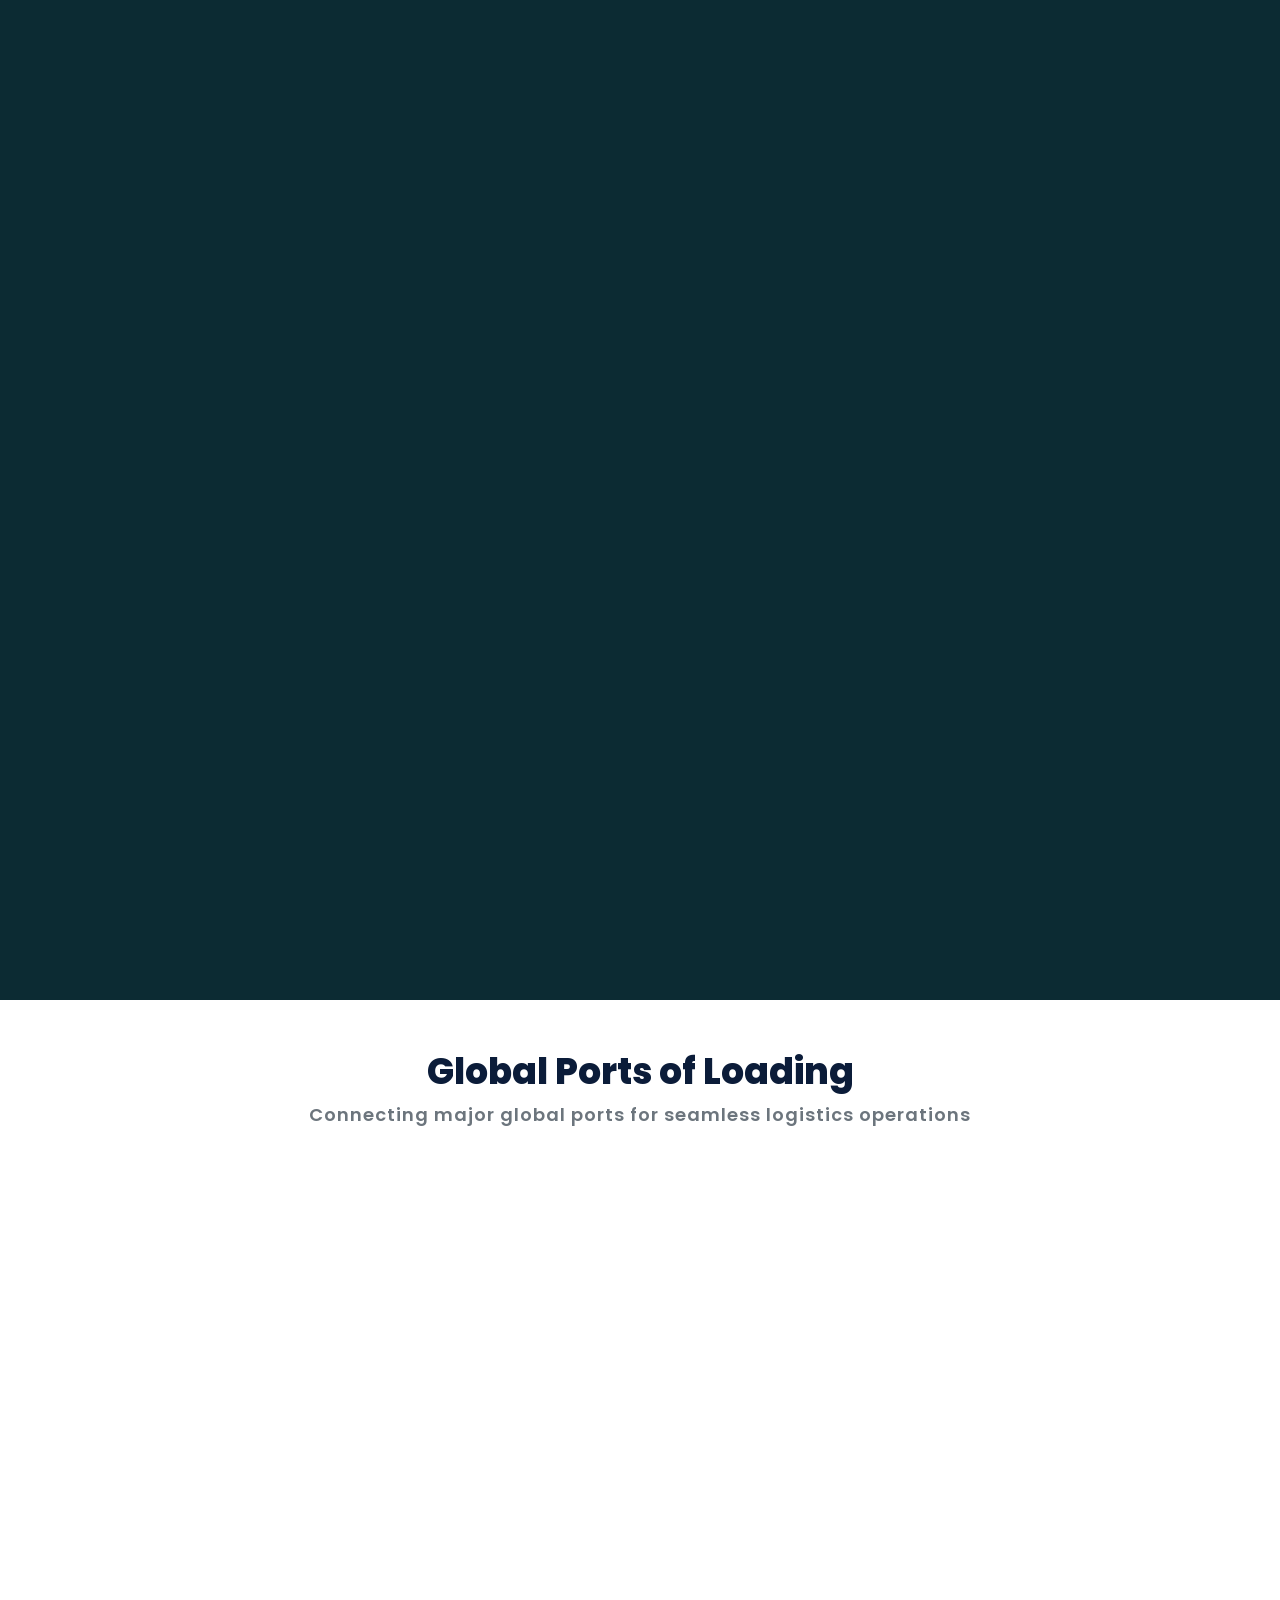
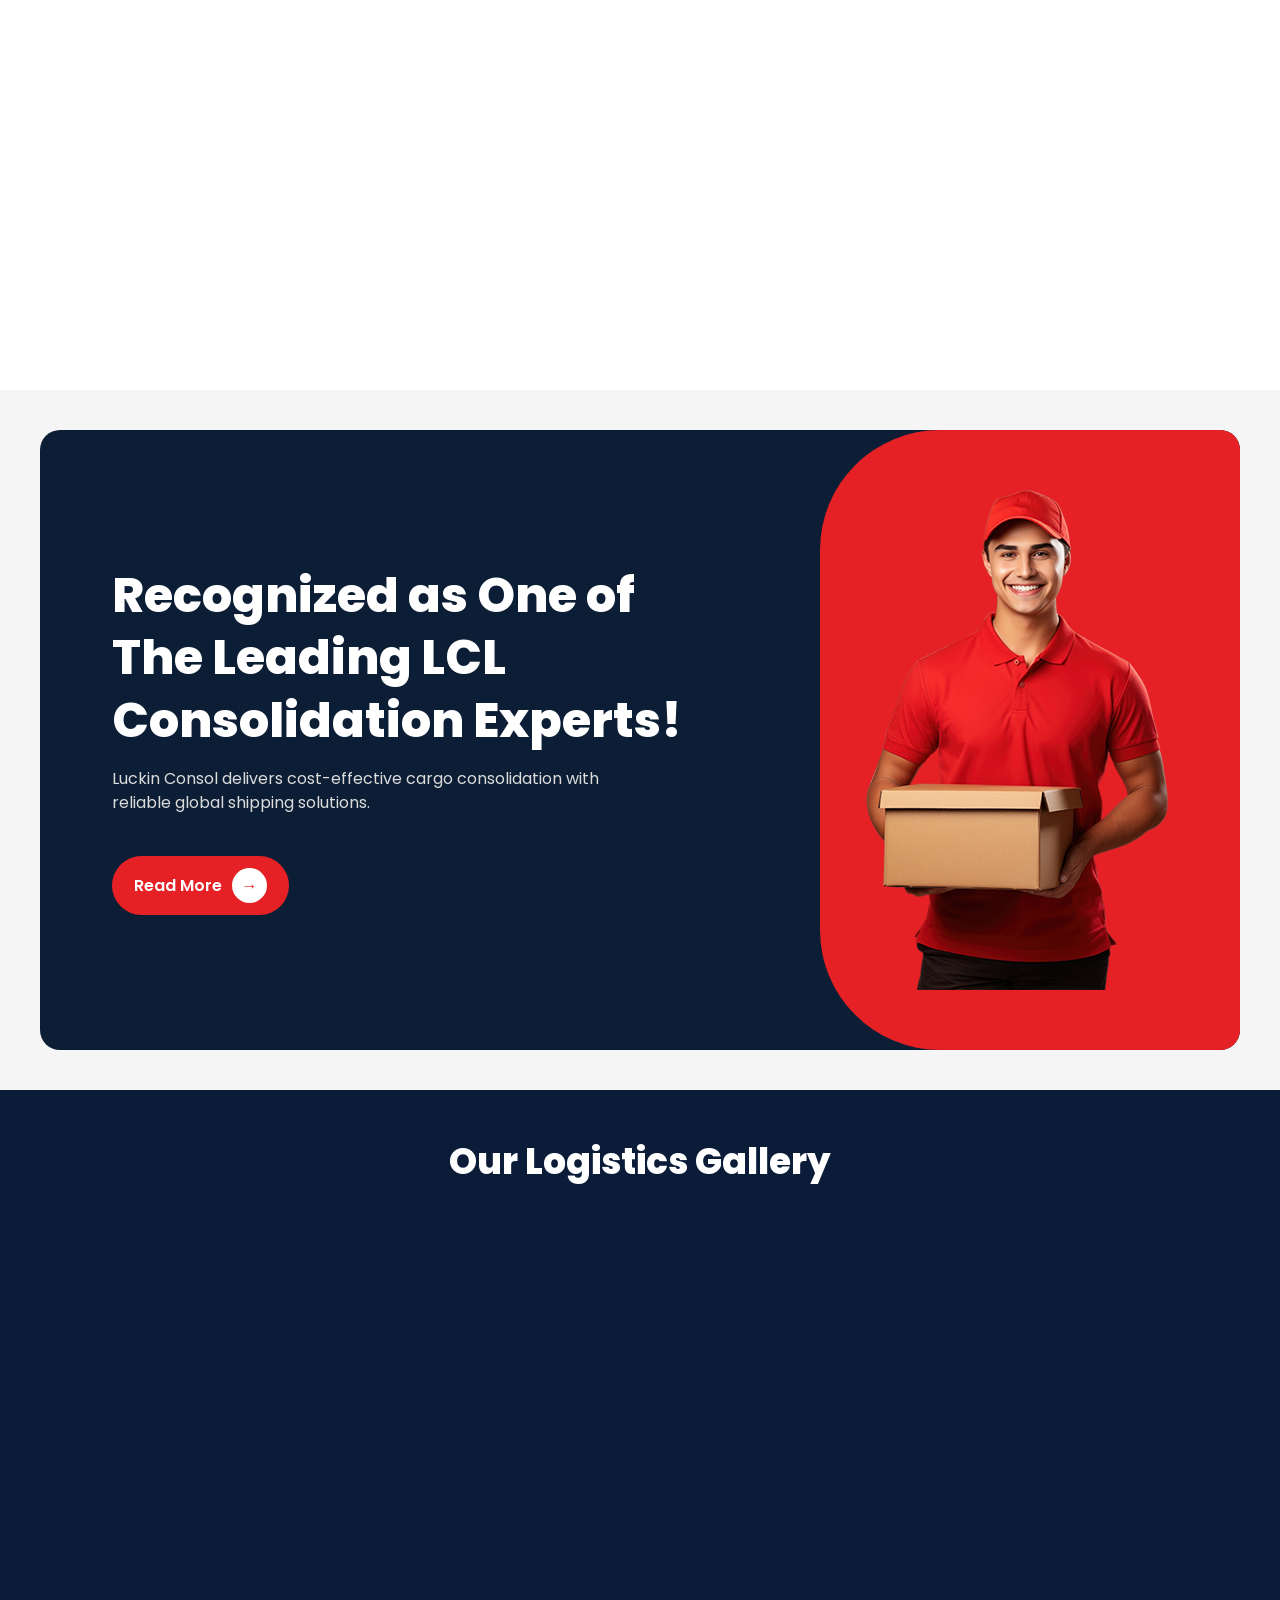
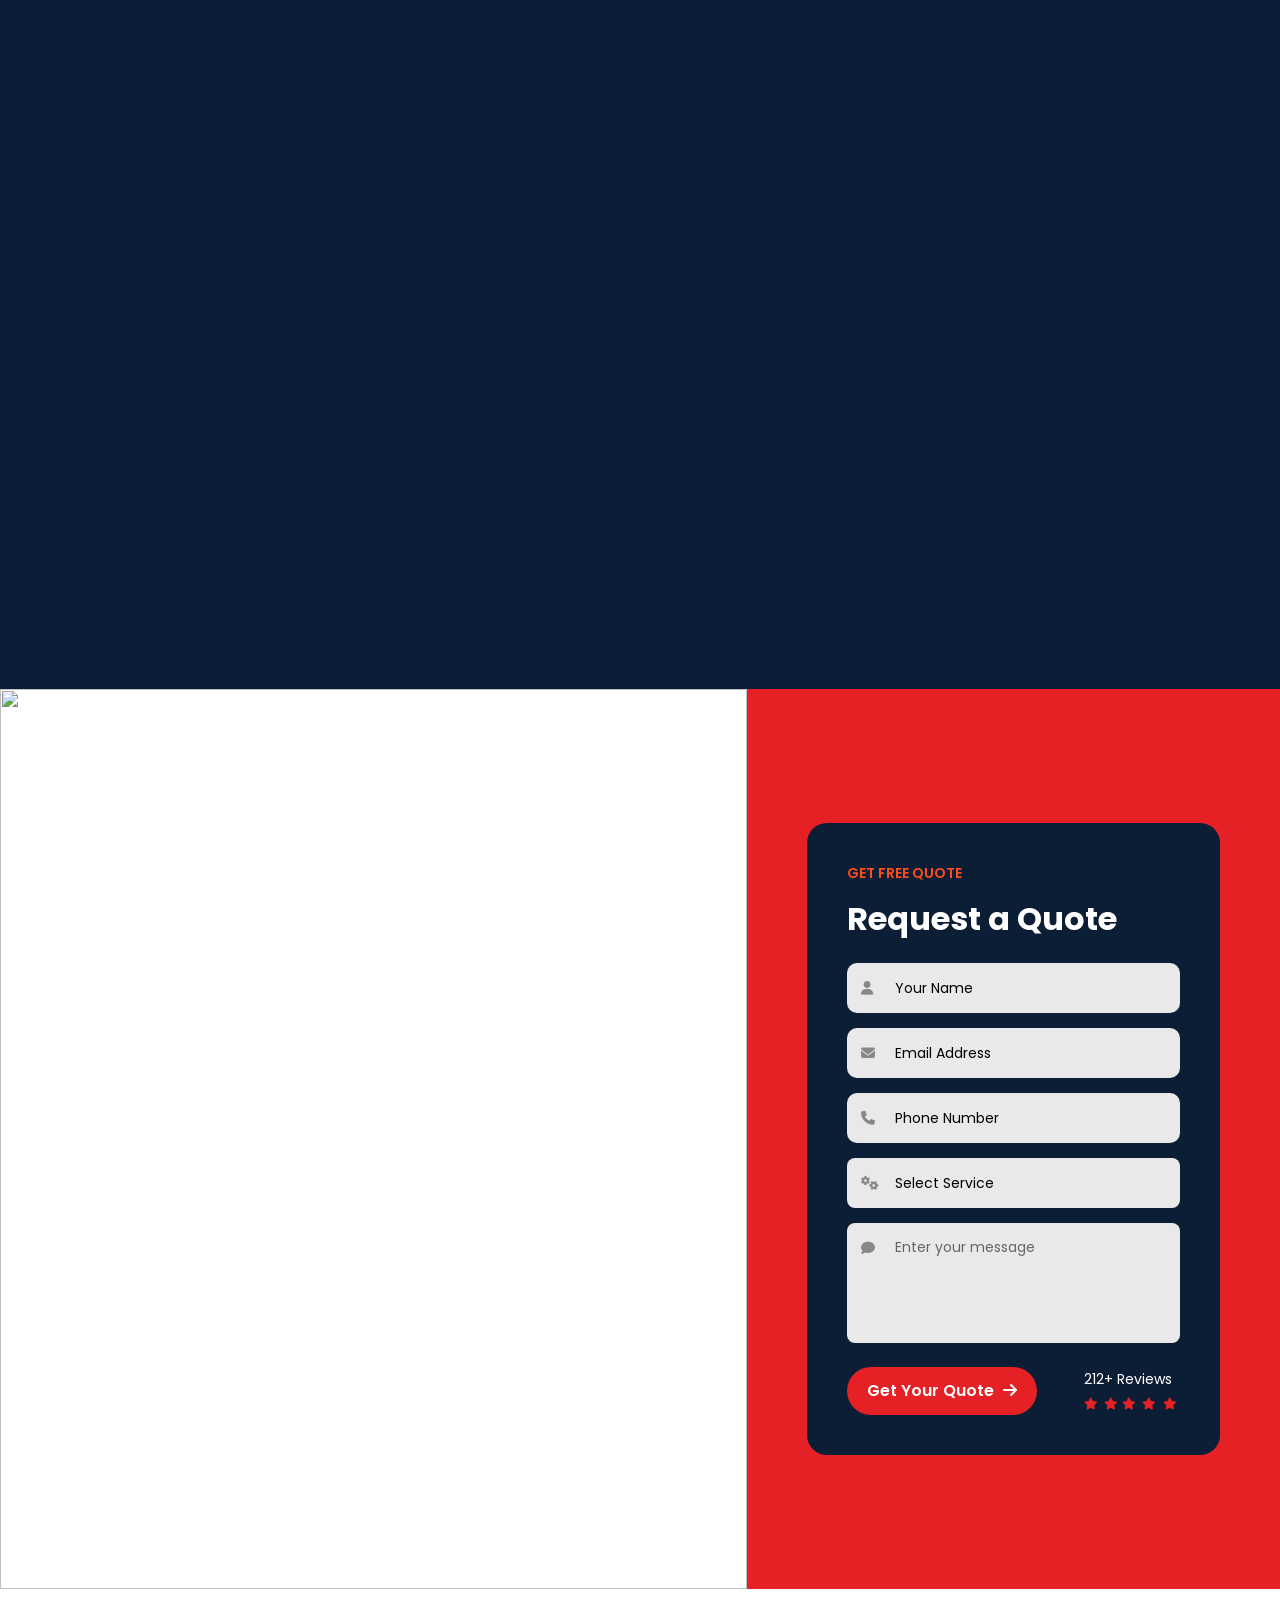
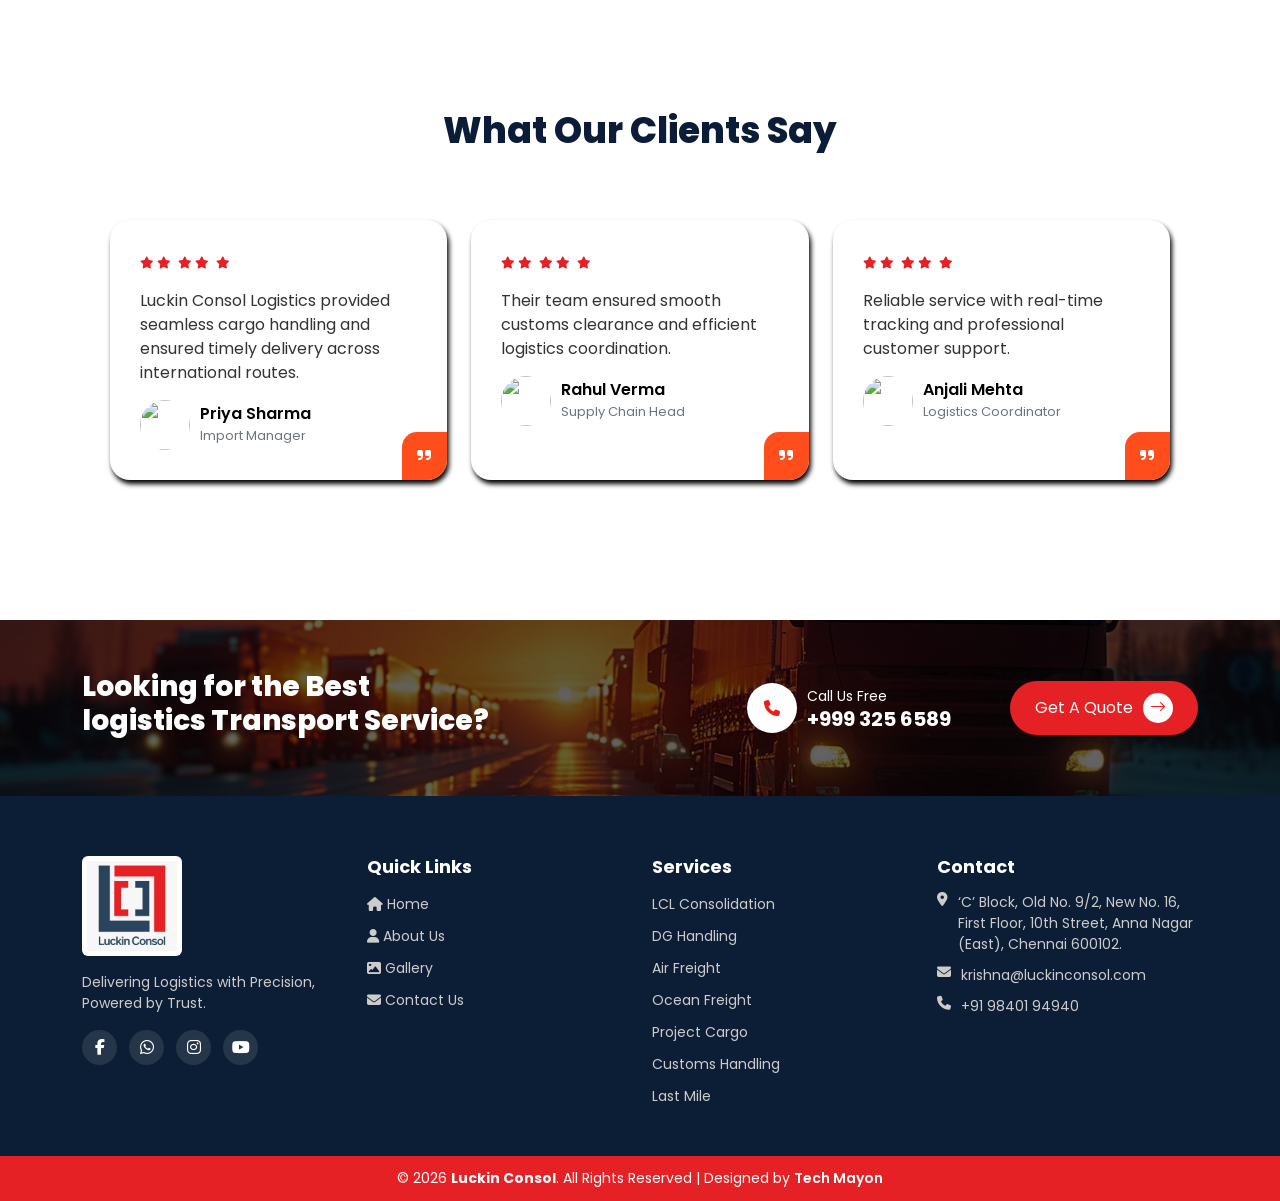
==== commit 1cef058e: "add" ====
--- a/index.html
+++ b/index.html
@@ -228,7 +228,7 @@
 
         <div class="list ">
             <div class="item  active">
-                <img src="images/one.jpg" alt="">
+                <img src="images/banner3.jpg.jpeg" alt="">
                 <div class="content">
                     <p>Luckin Consol</p>
                     <h2 style="font-size: 40px;">Seamless Logistics, Global Reach </h2>
@@ -239,7 +239,7 @@
             </div>
 
              <div class="item">
-                <img src="images/homeone.jpg" alt="">
+                <img src="images/banner8.jpeg" alt="">
                 <div class="content">
                     <p>Luckin Consol</p>
                     <h2 style="font-size: 40px;">Your Trusted Logistics Partner </h2>
@@ -260,7 +260,7 @@
             </div>
 
                 <div class="item  ">
-                <img src="images/homefour.jpg" alt="">
+                <img src="images/homeone.jpg" alt="">
                 <div class="content">
                     <p>Luckin Consol</p>
                     <h2 style="font-size: 40px;">Seamless Logistics, Global Reach </h2>
@@ -270,7 +270,7 @@
             </div>
 
              <div class="item">
-                <img src="images/homefive.jpg" alt="">
+                <img src="images/banner2.jpg.jpeg" alt="">
                 <div class="content">
                     <p>Luckin Consol</p>
                     <h2 style="font-size: 40px;">Your Trusted Logistics Partner </h2>
@@ -288,11 +288,11 @@
         <!-- thumbnail image -->
 
         <div class="thumbnail">
-            <div class="item active"> <img src="images/one.jpg" alt=""><div class="content">LCL Consolidation</div></div>
-            <div class="item"> <img src="images/homeone.jpg" alt=""><div class="content">DG Handling</div></div>
+            <div class="item active"> <img src="images/banner3.jpg.jpeg" alt=""><div class="content">LCL Consolidation</div></div>
+            <div class="item"> <img src="images/banner8.jpeg" alt=""><div class="content">DG Handling</div></div>
             <div class="item"> <img src="images/oceanfreight.jpg" alt=""><div class="content">Ocean Freight</div></div>
-            <div class="item"> <img src="images/homefour.jpg" alt=""><div class="content">Air Freight</div></div>
-            <div class="item"> <img src="images/homefive.jpg" alt=""><div class="content">Project Cargo</div></div>
+            <div class="item"> <img src="images/one.jpg" alt=""><div class="content">Air Freight</div></div>
+            <div class="item"> <img src="images/banner2.jpg.jpeg" alt=""><div class="content">Project Cargo</div></div>
         </div>
 
     </div>
